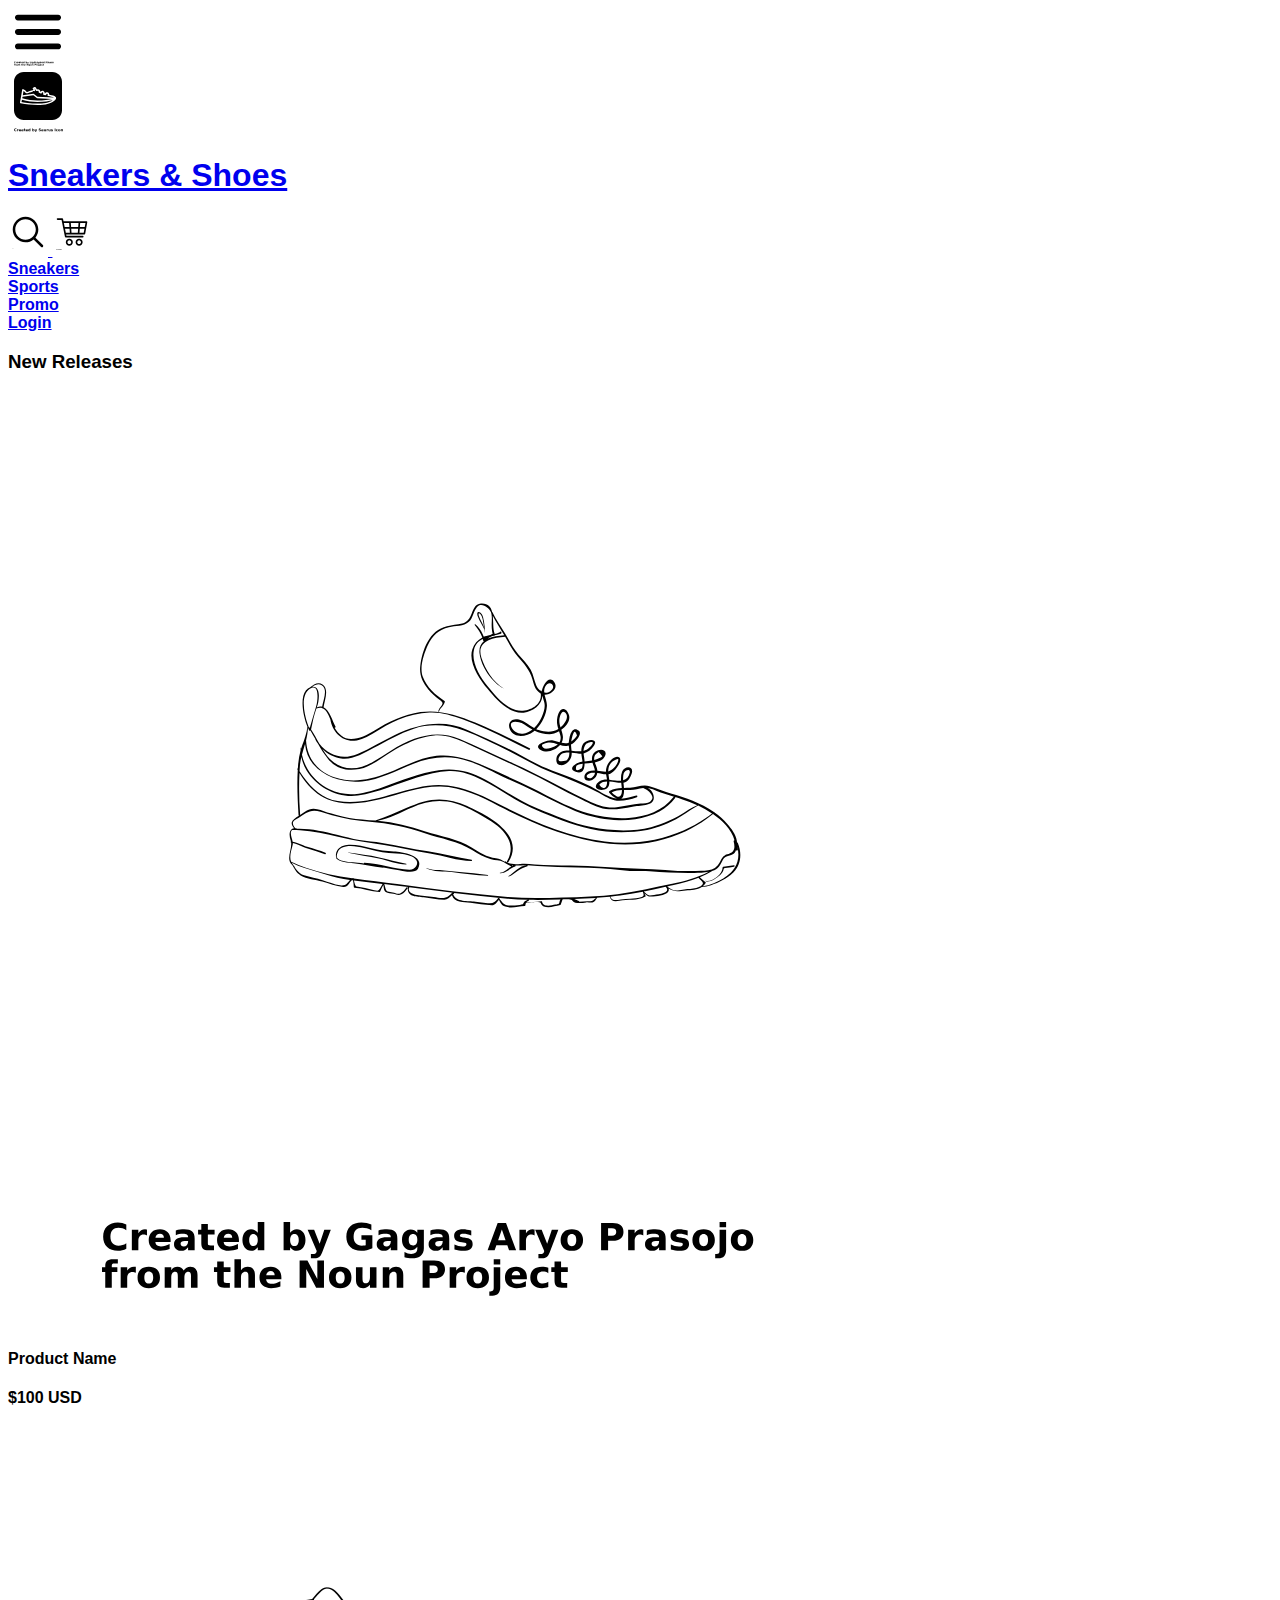
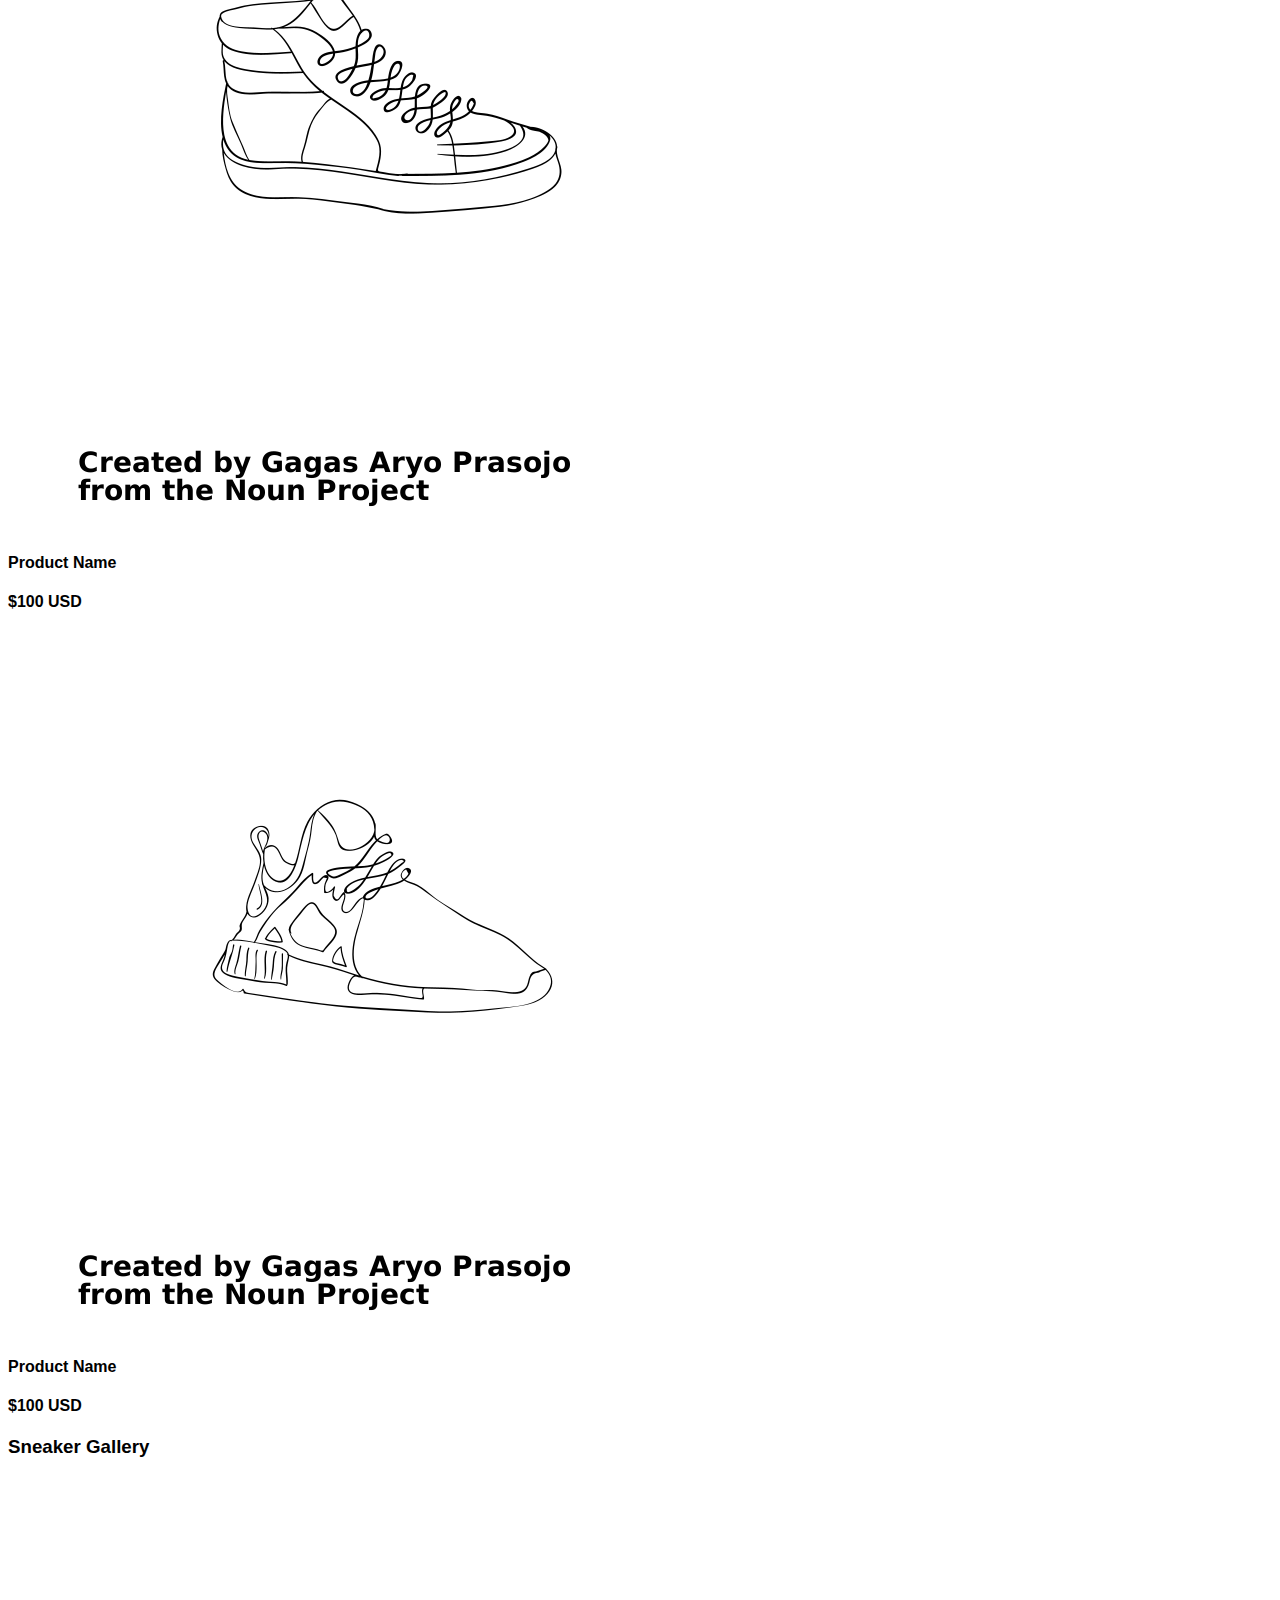
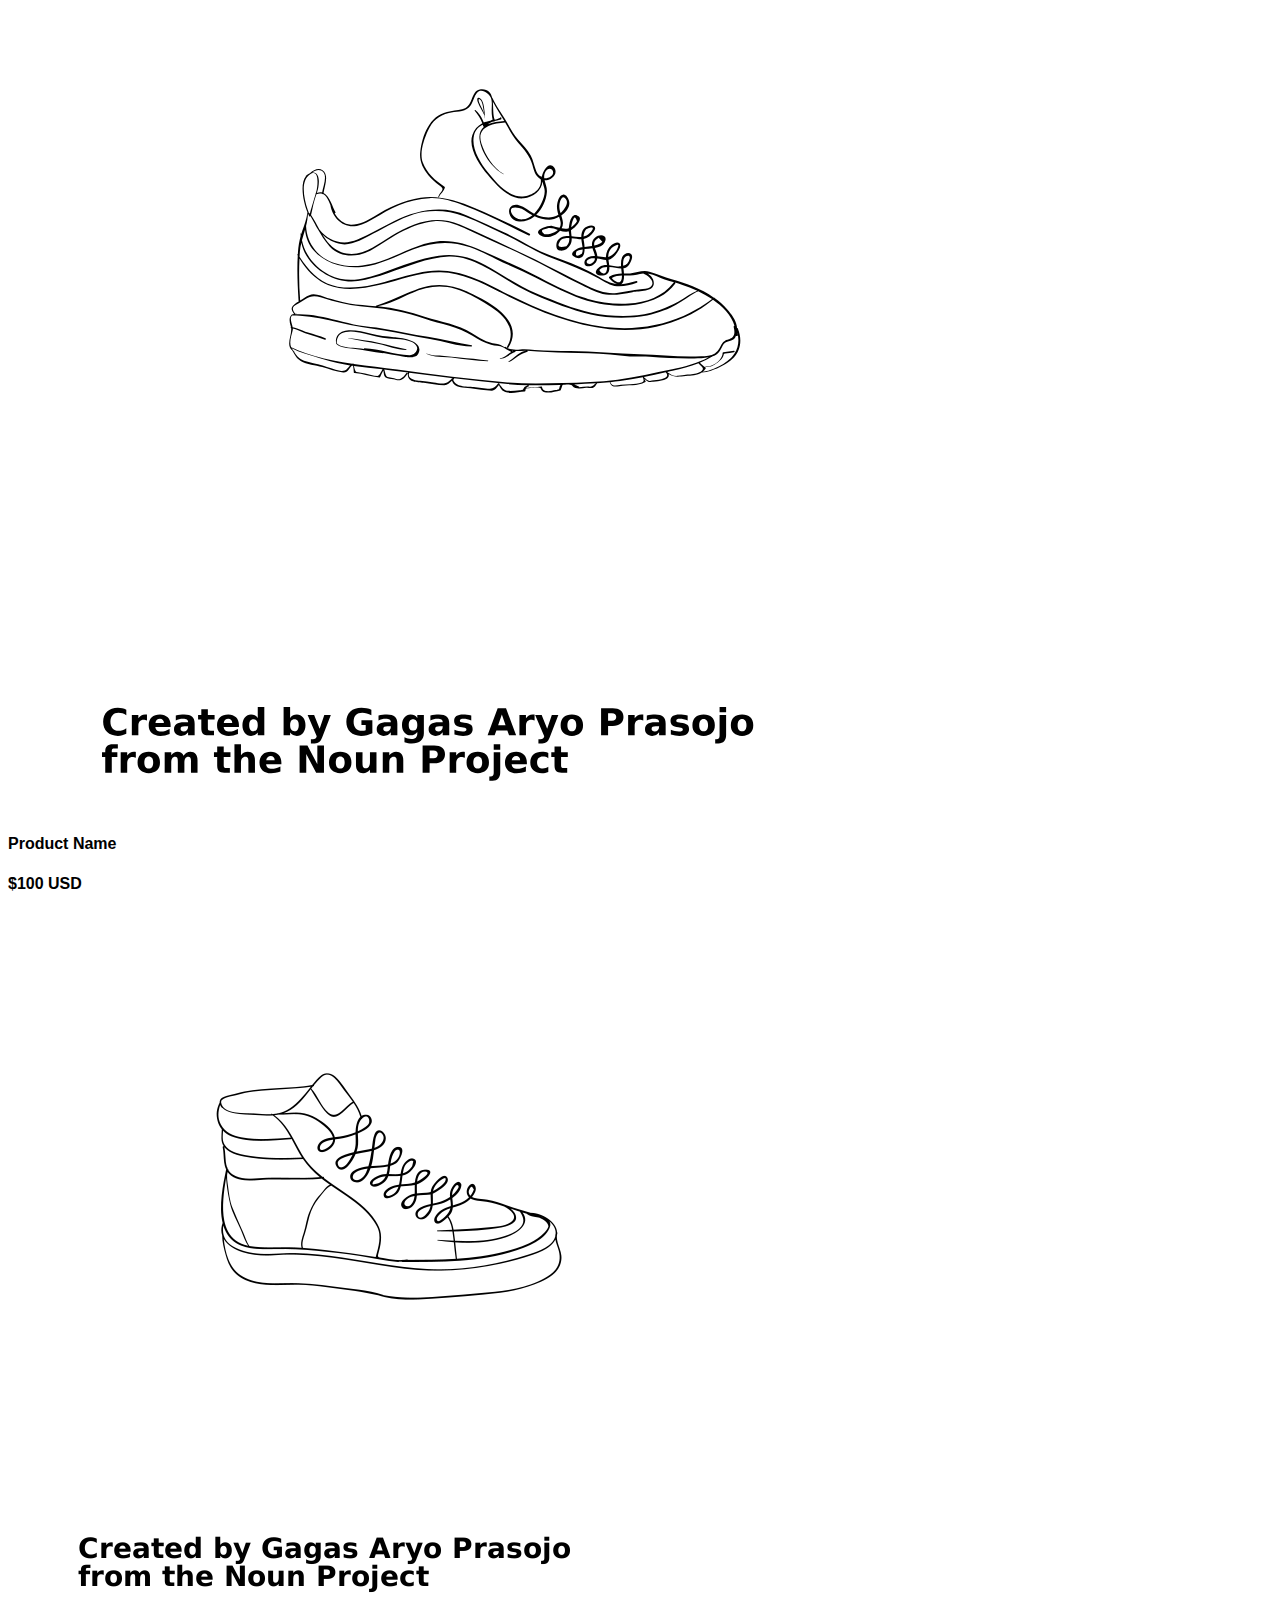
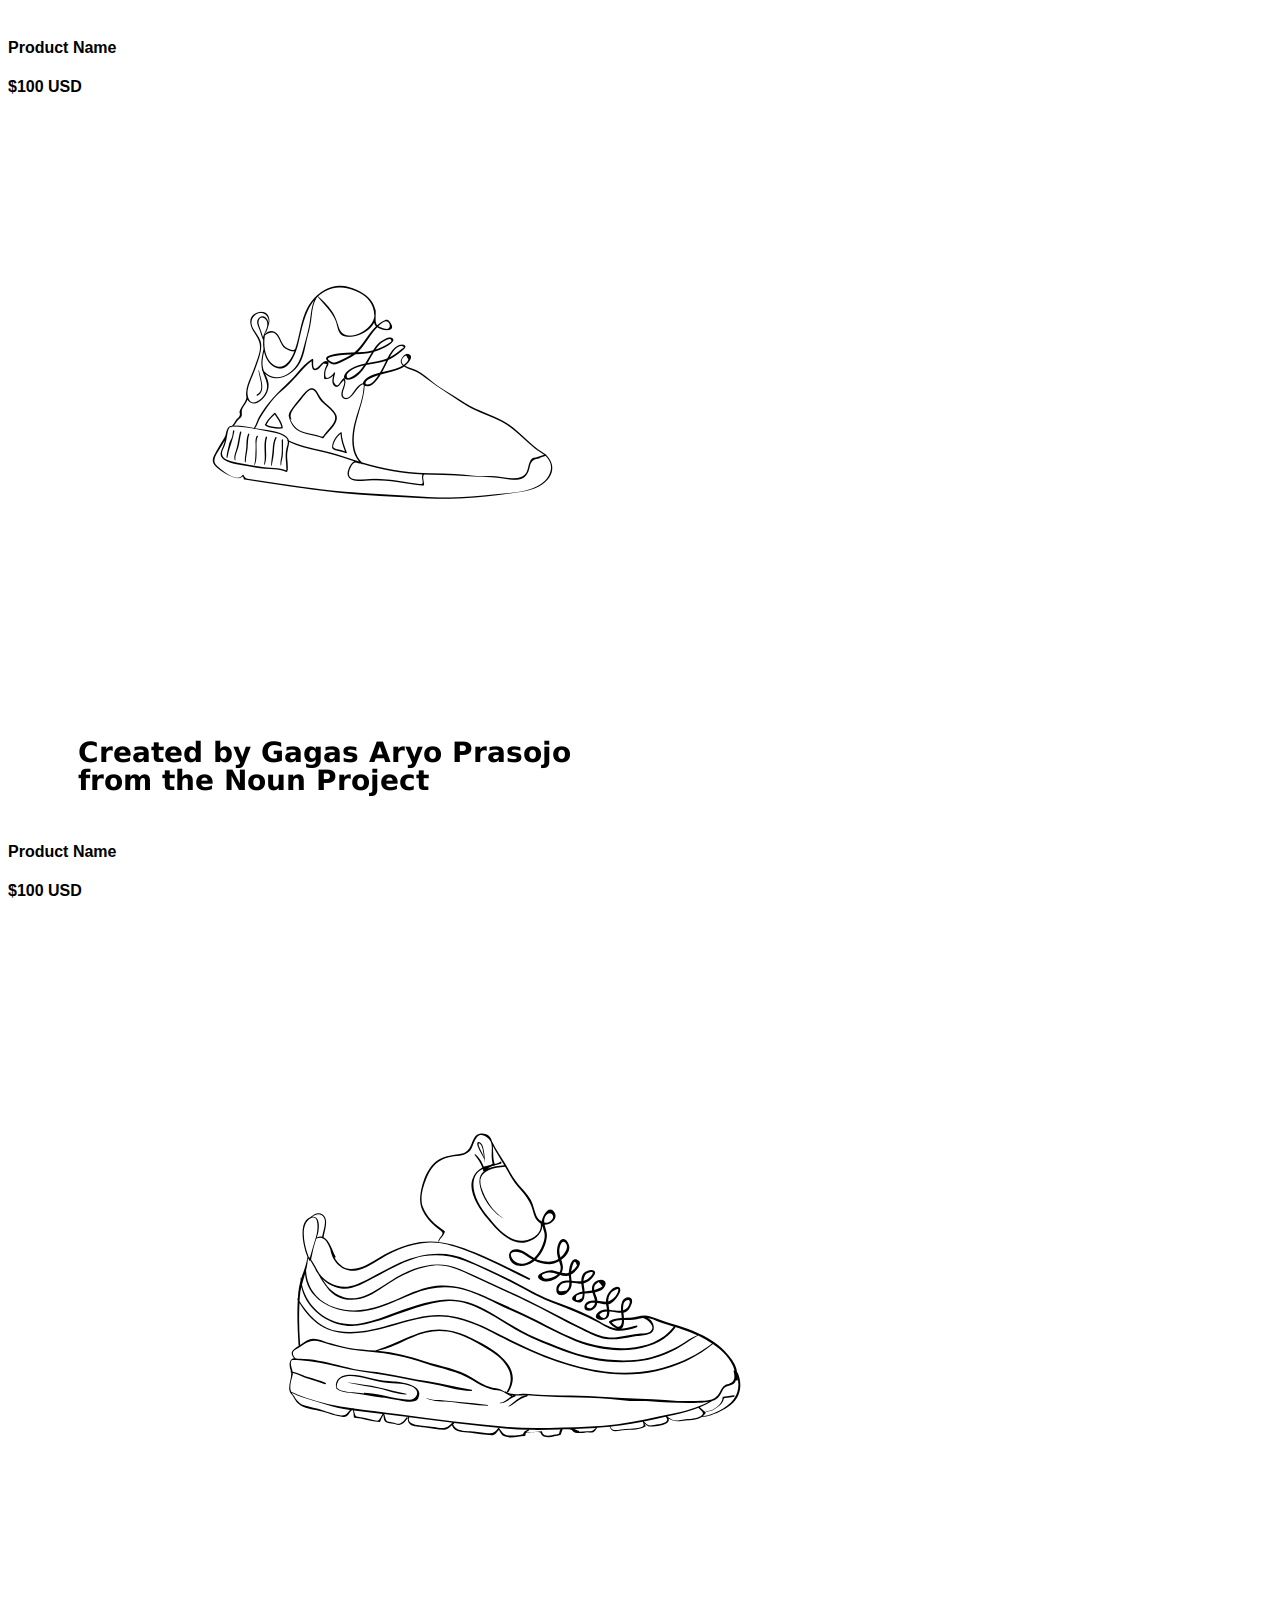
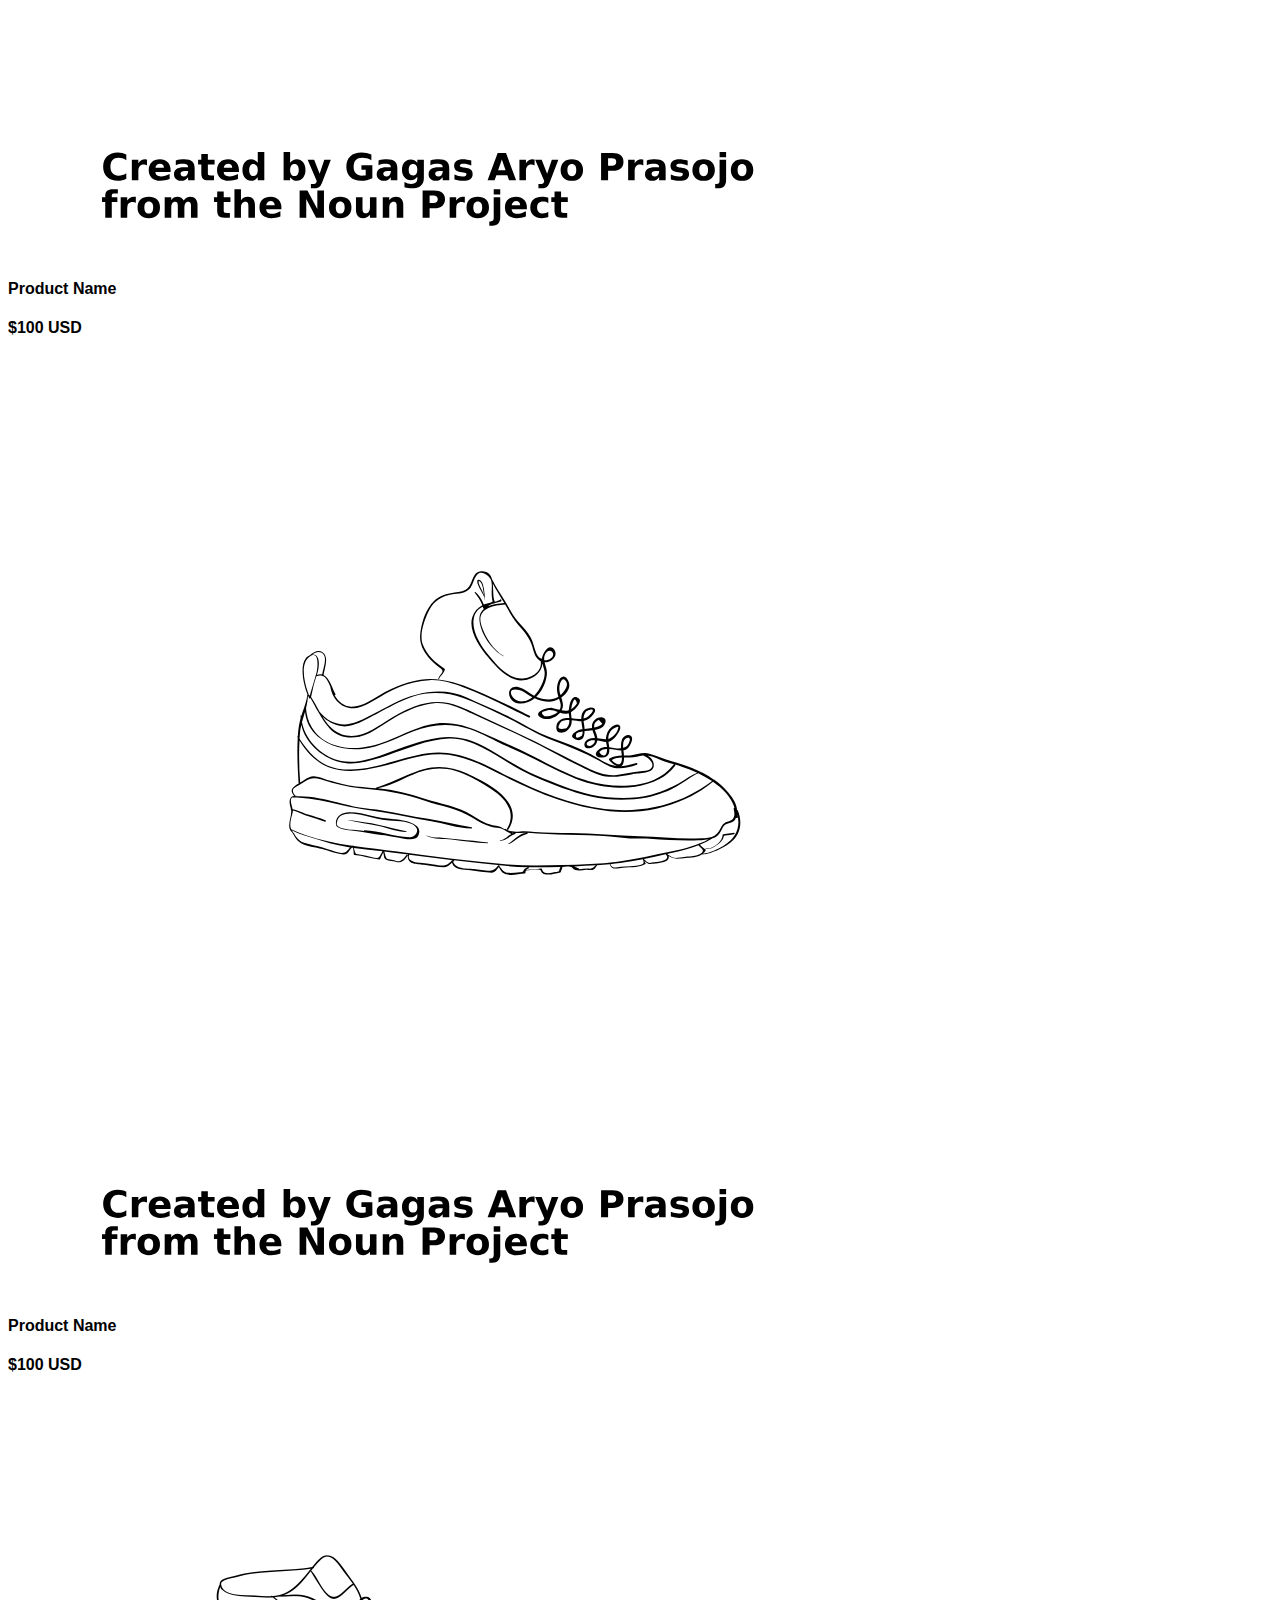
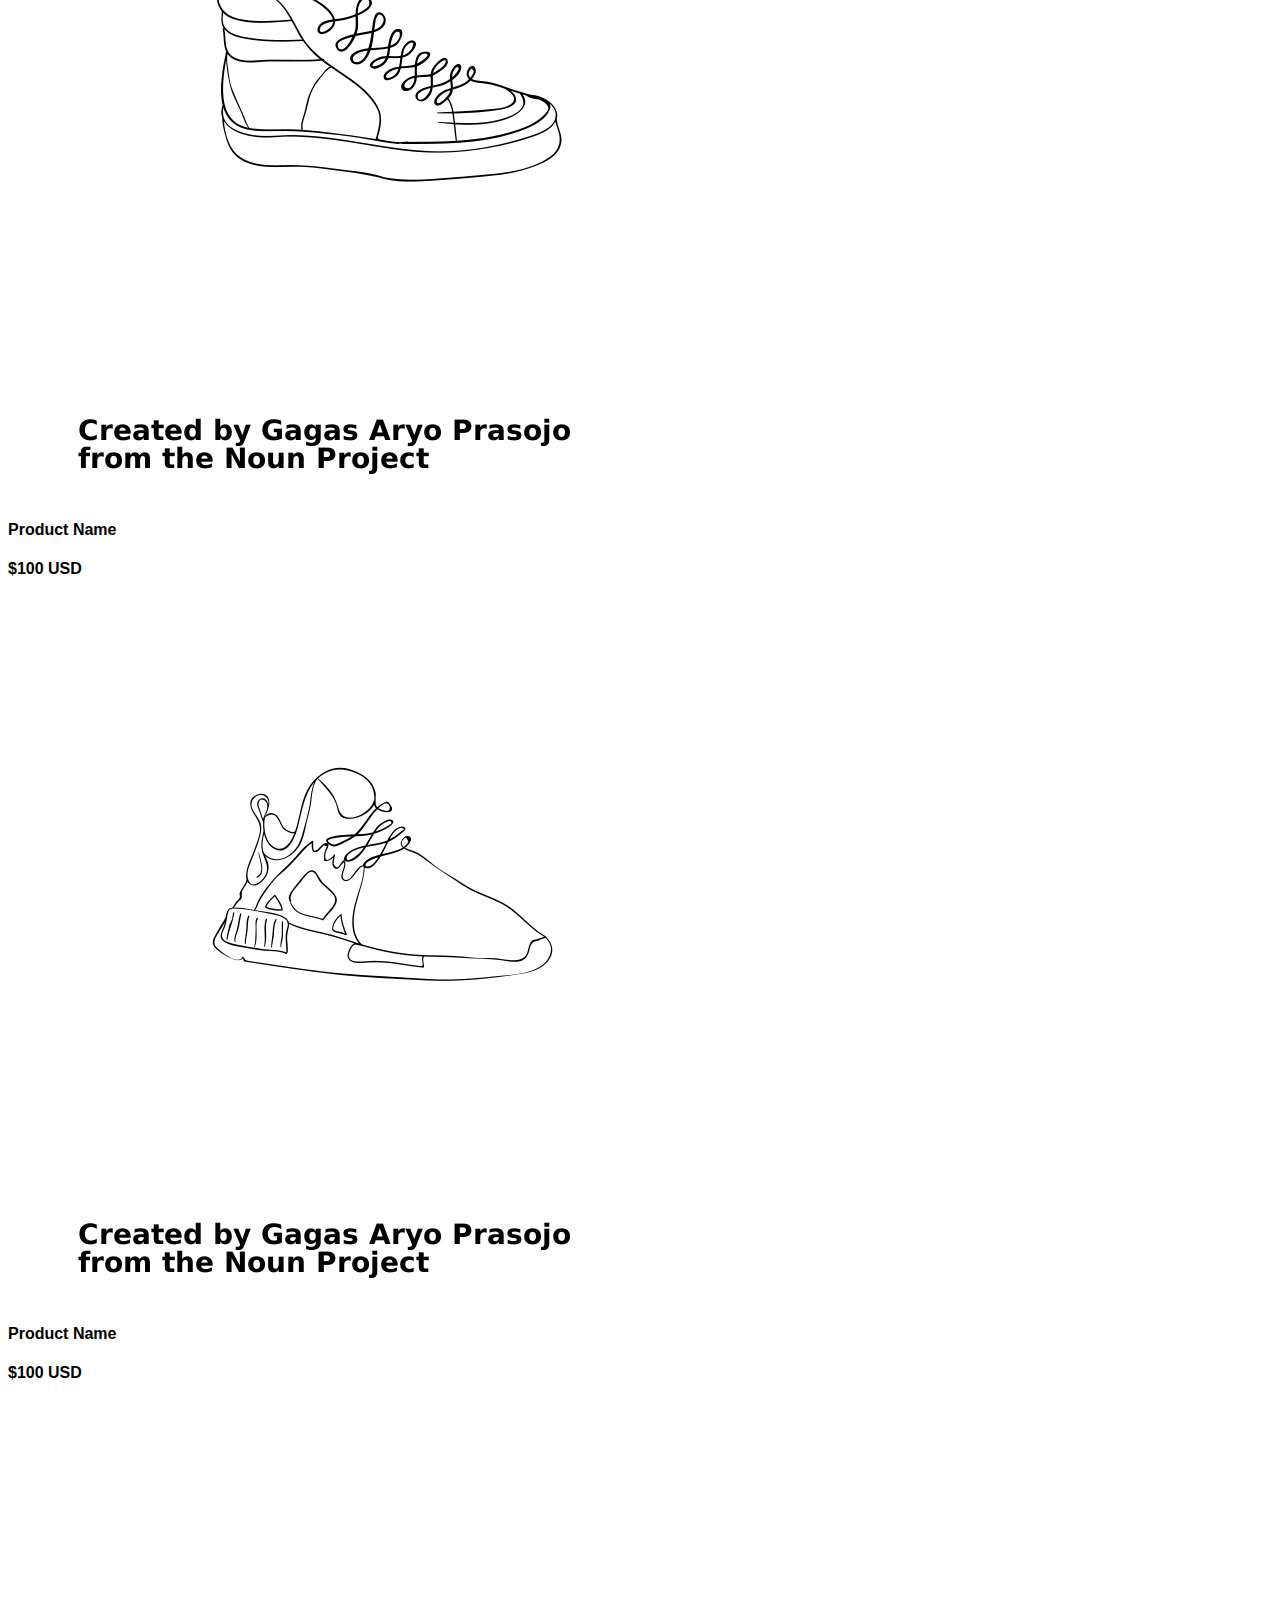
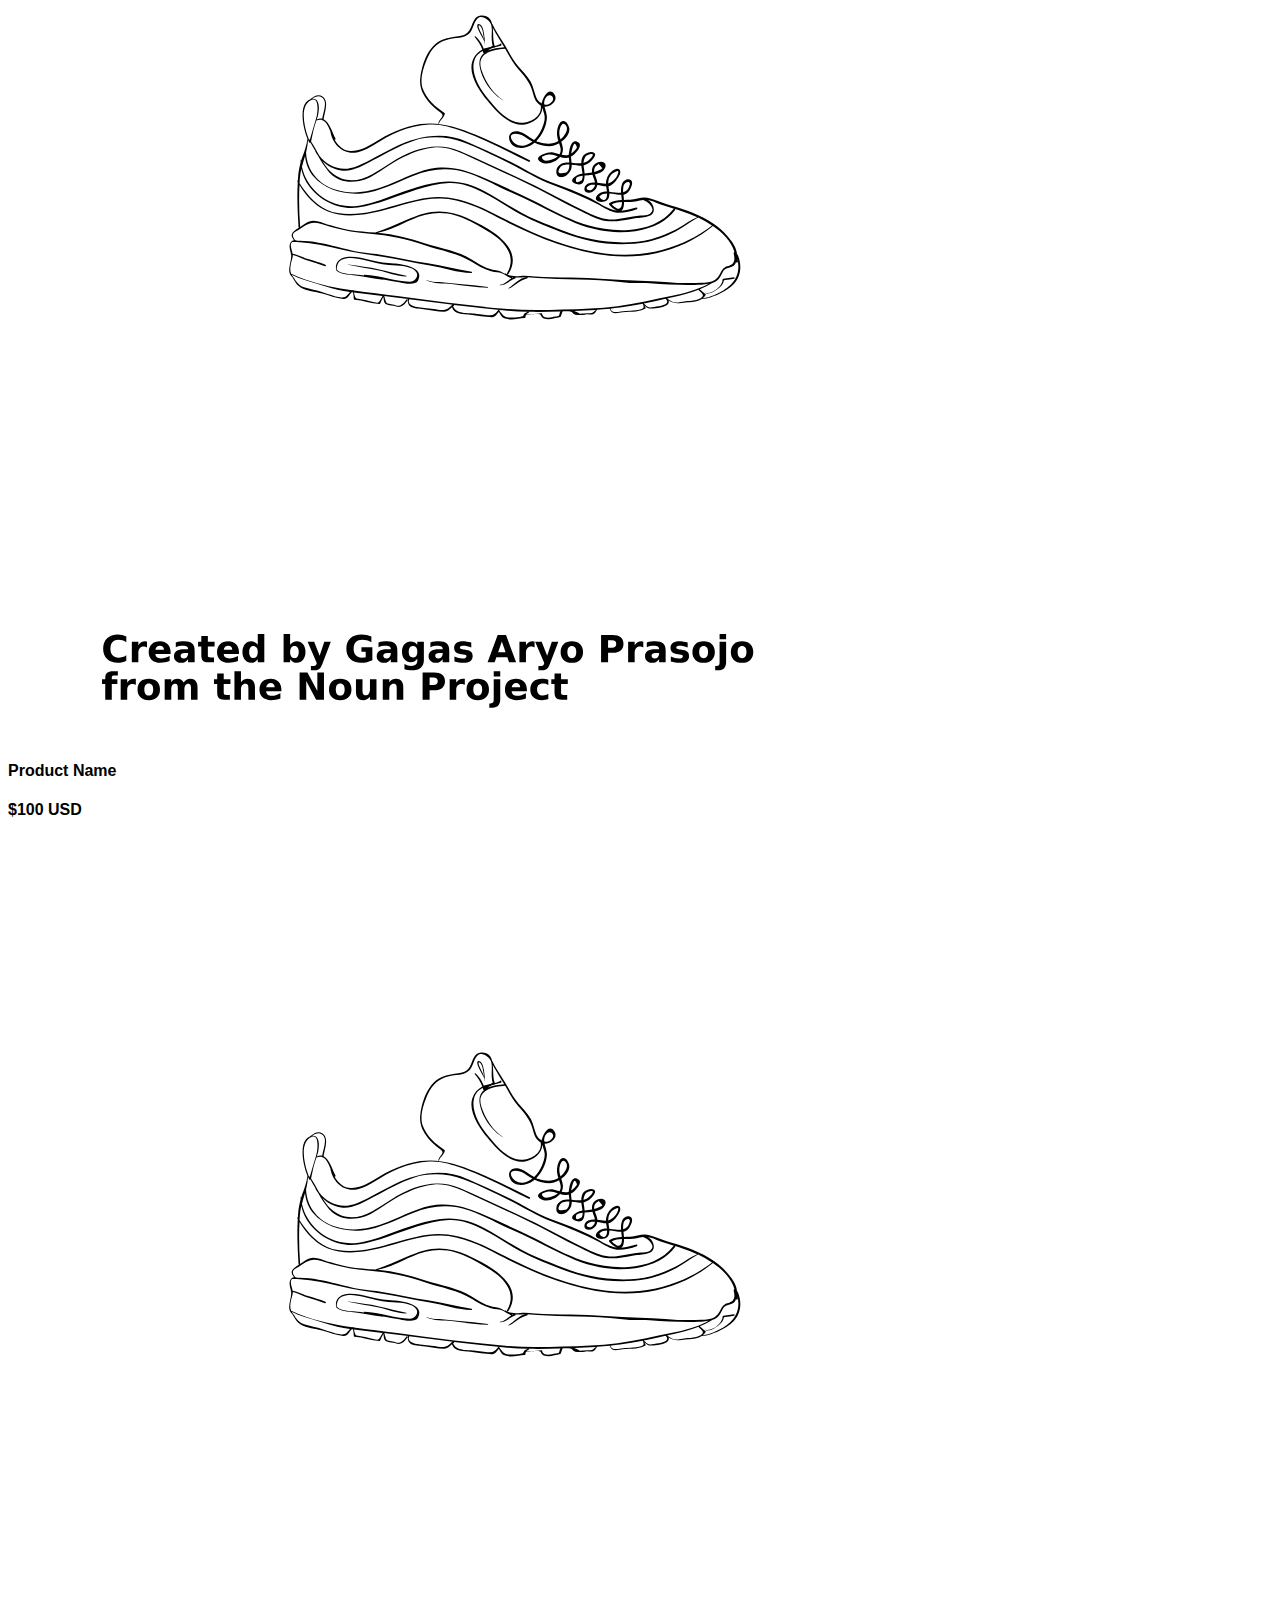
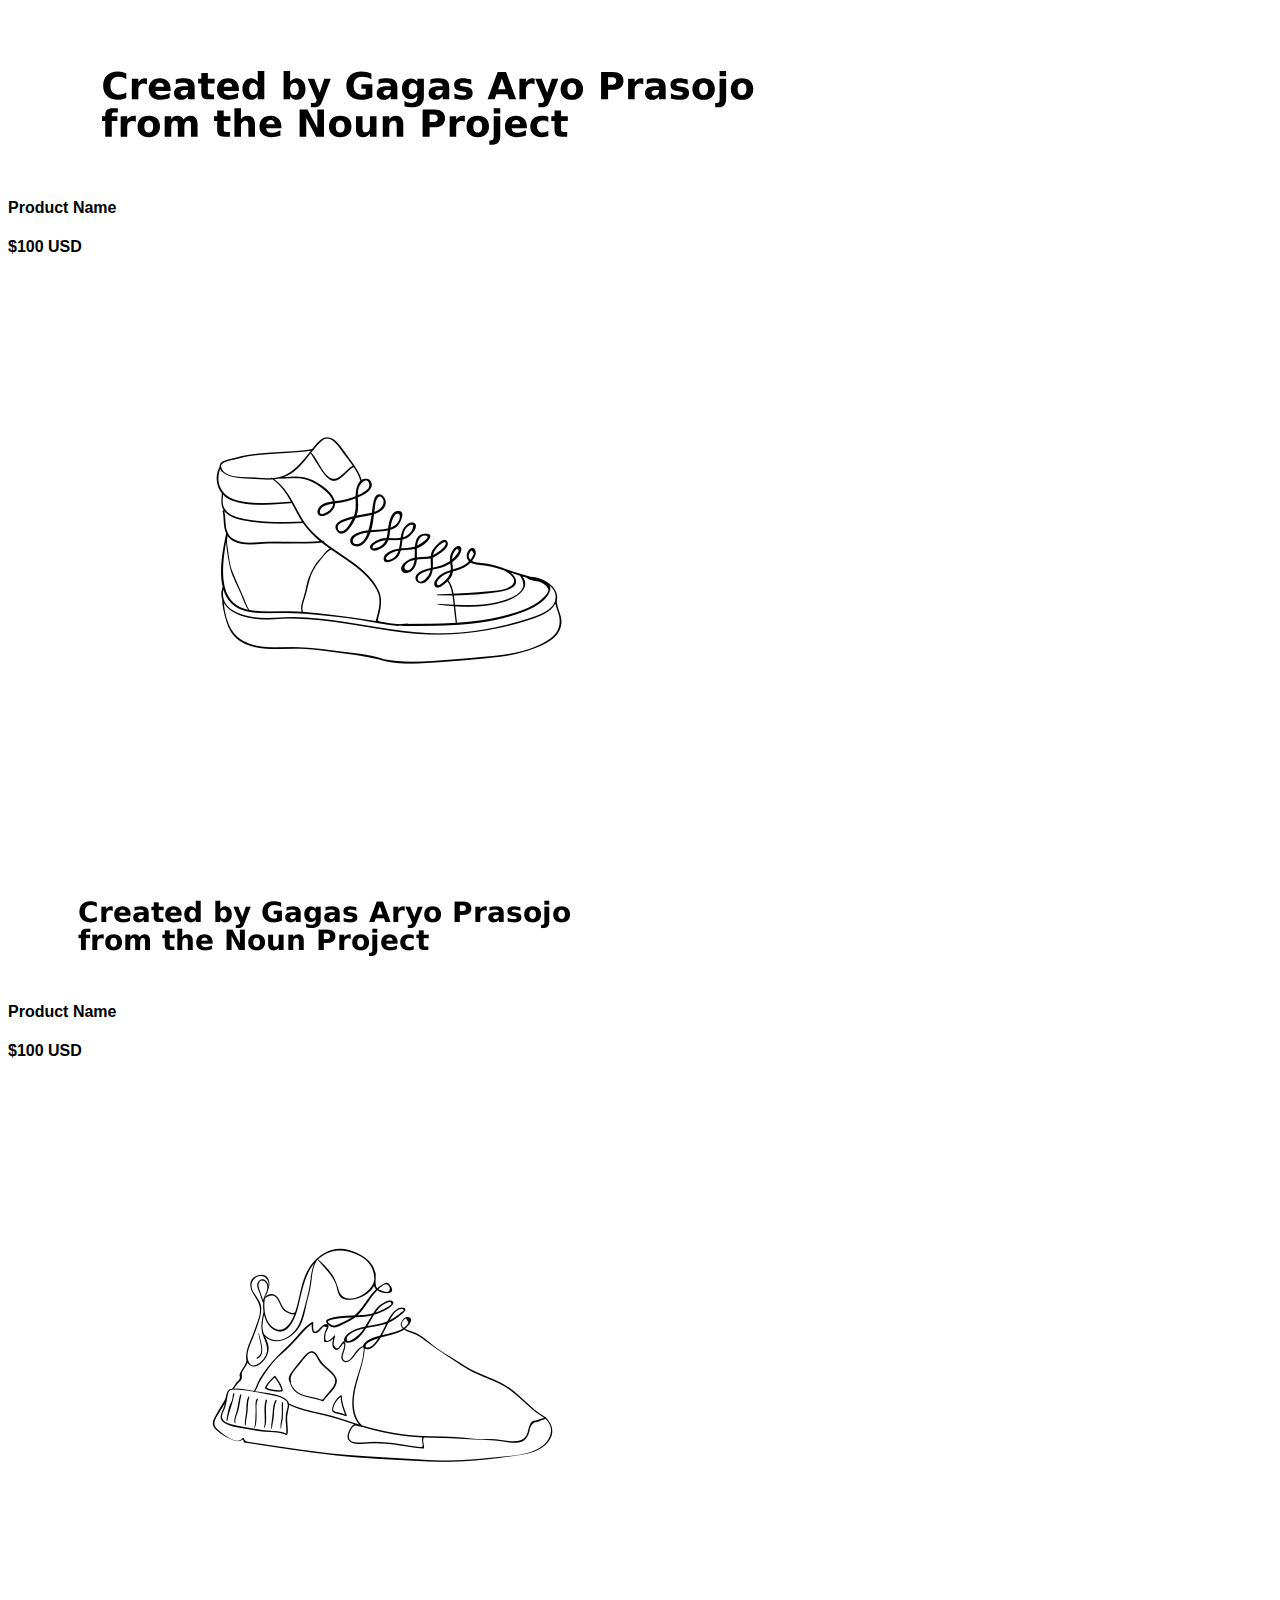
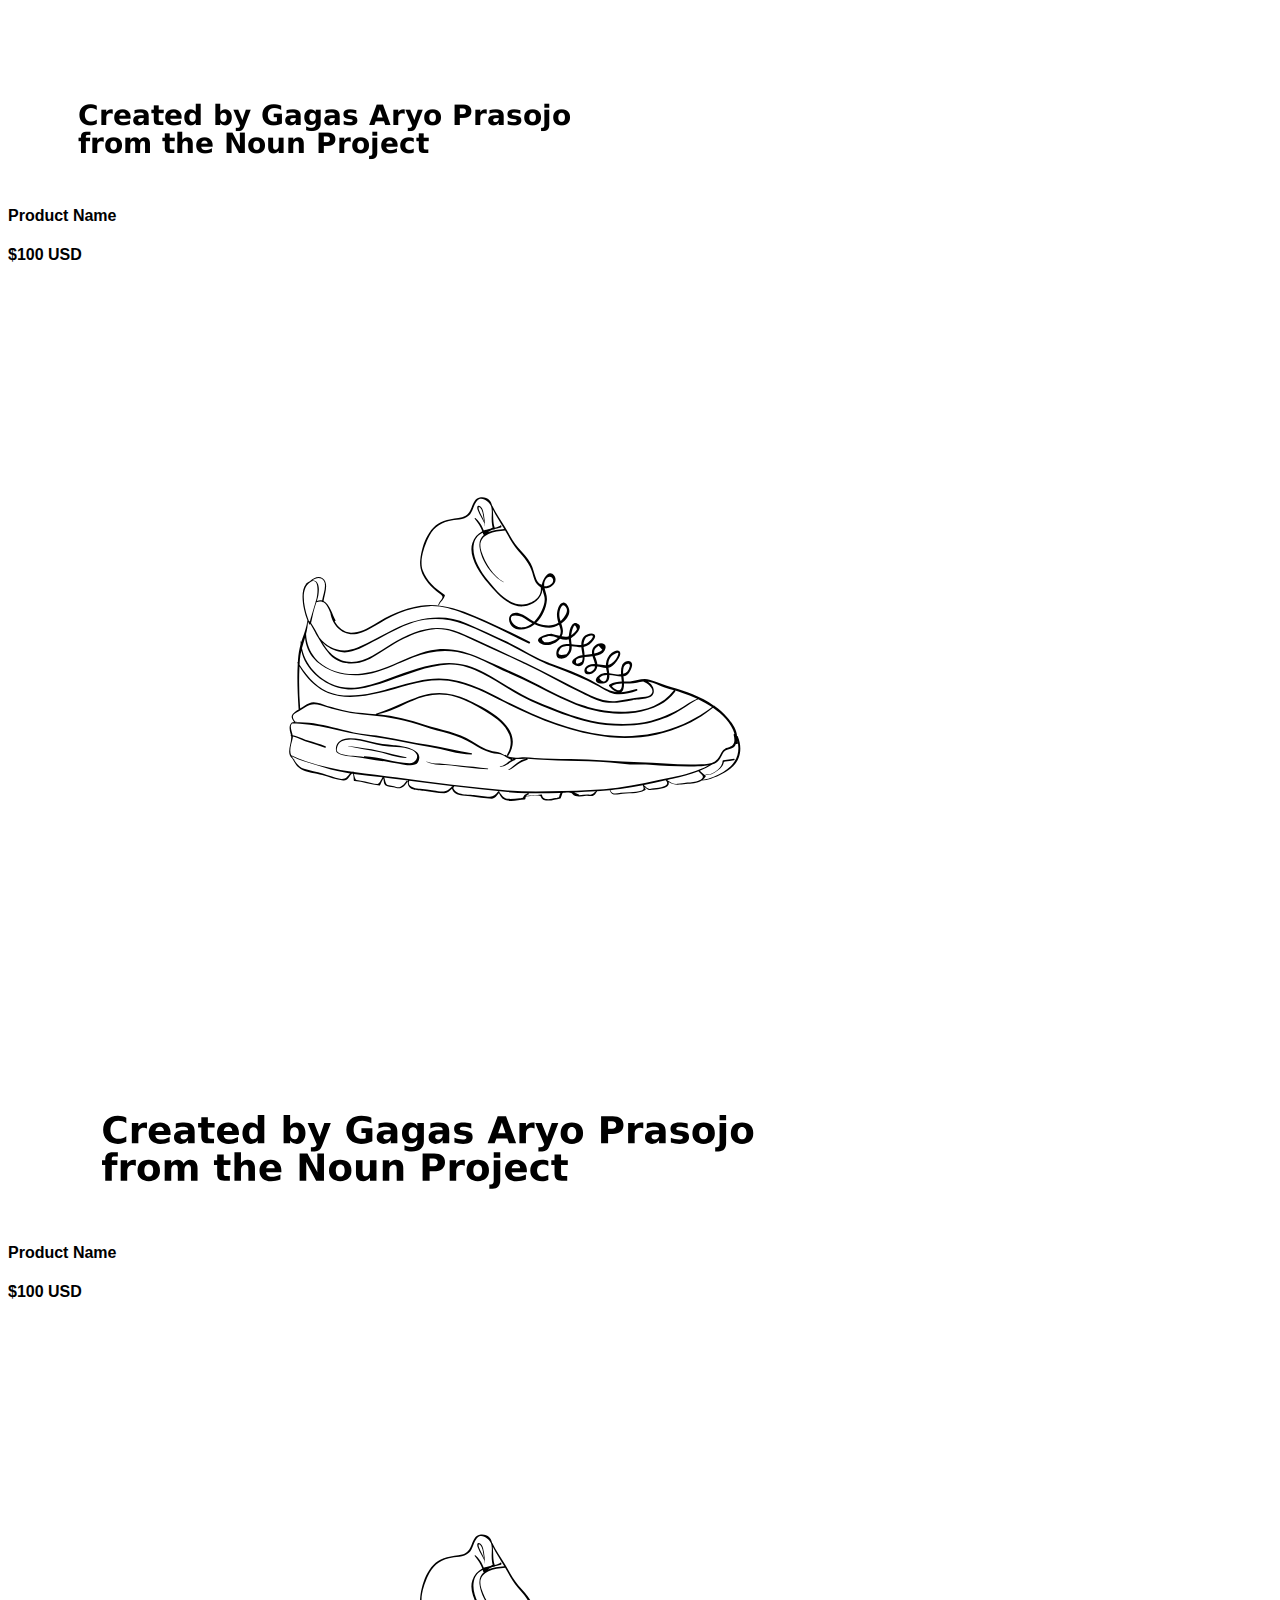
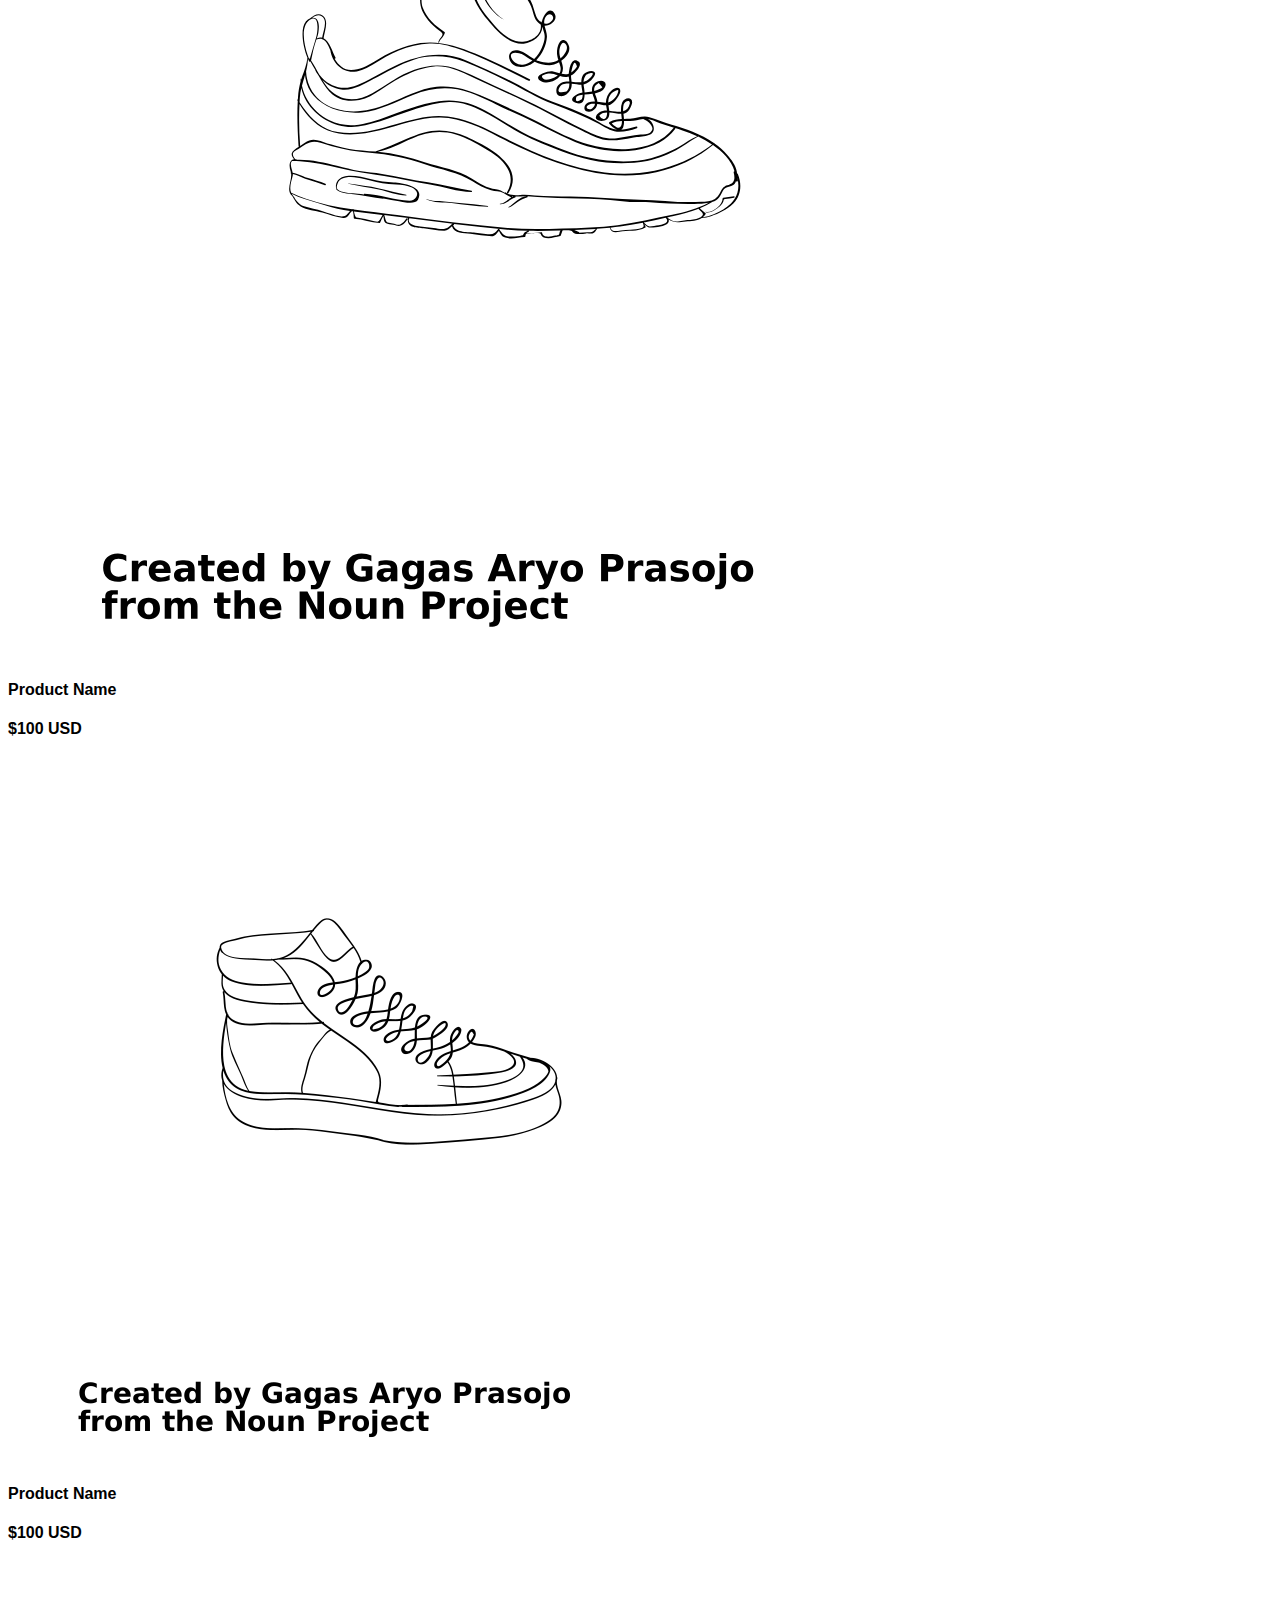
==== html/gallery.html @ 33e8f2d7 "implemented gallery page" ====
<!DOCTYPE html>
<html lang="en">
<head>
    <meta charset="UTF-8">
    <meta http-equiv="X-UA-Compatible" content="IE=edge">
    <meta name="viewport" content="width=device-width, initial-scale=1.0">
    <!-- bootstrap -->
    <link href="https://cdn.jsdelivr.net/npm/bootstrap@5.2.0-beta1/dist/css/bootstrap.min.css" rel="stylesheet" integrity="sha384-0evHe/X+R7YkIZDRvuzKMRqM+OrBnVFBL6DOitfPri4tjfHxaWutUpFmBp4vmVor" crossorigin="anonymous">
    <!-- font -->
    <link rel="preconnect" href="https://fonts.googleapis.com">
    <link rel="preconnect" href="https://fonts.gstatic.com" crossorigin>
    <link href="https://fonts.googleapis.com/css2?family=Koulen&display=swap" rel="stylesheet">
    <!-- external css -->
    <link rel="stylesheet" href="/css/index.css">
    <title>Document</title>
</head>
<body>
     <!-- header -->
     <div class="container">
        <nav class="navbar navbar-expand-lg navbar-black d-flex">
            <div class="d-md-none">
                <a href="/html/index.html" class="thumbnail navbar-brand logo ">
                    <img
                    src=
                    "/img/svg/hamburger.svg"
                    style="height: 60px; width: 60px"
                    />
                </a>
            </div>
            
            <div class="d-sm-none  d-md-block d-none d-md-block">
                <a href="#" class="thumbnail navbar-brand logo">
                    <img
                    src=
                    "/img/svg/noun-sneaker-2278555.svg"
                    style="height: 60px; width: 60px"
                    />
                </a>
            </div>
            
            <div class="container justify-content-center position-absolute">
                
                
              
                <a href="/html/index.html" class="link-dark text-decoration-none"><h1 class="mt">Sneakers & Shoes</h1></a>

            </div>
            
            <div class = "d-sm-none  d-md-block d-none d-md-block">
                <a href="#" class="thumbnail navbar-brand logo">
                    <img
                    src=
                    "/img/svg/search.svg"
                    style="height: 40px; width: 40px"
                    />
                </a>
                <a href="#" class="thumbnail navbar-brand logo">
                    <img
                    src=
                    "/img/svg/cart.svg"
                    style="height: 40px; width: 40px"
                    />
                </a>
            </div>
        </nav>
    </div>
    <!-- navbar -->
    <div class="container">
        <nav class="navbar navbar-expand-lg bg-black d-flex d-sm-none  d-md-block d-none d-md-block py-0">
            
            
            
            <div class="container d-block ">
                <div class="row">
                    <div class="col-md-3 text-center text-white pb-2 ">
                        <a href="/html/gallery.html" class="link-light">  <span class="mt-n3">Sneakers</span></a>
                    </div>
                    <div class="col-md-3 text-center text-white"> 
                        <a href="#" class="link-light"><span>Sports</span></a>
                    </div>
                    <div class="col-md-3 text-center text-white">
                        <a href="/promoPage" class="link-light"><span>Promo</span></a>
                    </div>
                    <div class="col-md-3 text-center text-white">
                        <a href="/html/login.html" class="link-light">  <span>Login</span></a>
                      
                    </div>
                </div>
                
            </div>
            
   
        </nav>
    </div>
    <!-- product -->
    <section class="p-5 text-center">
        <div class="container bg-light">
            <h3 class="my-4 pt-4">New Releases</h3>
            <div class="row">
                <div class="col-md">
                    <a href="/html/product1.html">
                        <div class="card bg-white text-dark">
                            <img class="img-fluid" src="/img/svg/products/sneakerForSale3.svg" alt="Promo of product X">
                        </div>
                    </a>
                    <h4 class="pt-4">Product Name</h4>
                    <h4>$100 USD</h4>
                </div>
                <div class="col-md">
                    <div class="card bg-white text-dark">
                        <img class="img-fluid " src="/img/svg/products/sneakerForSale2.png" alt="Promo of product X">
                    </div>
                    <h4 class="pt-4">Product Name</h4>
                    <h4>$100 USD</h4>
                </div>
                <div class="col-md">
                    <div class="card bg-white text-dark">
                        <img class="img-fluid" src="/img/svg/products/sneakerForSale1.png" alt="Promo of product X">
                    </div>
                    <h4 class="pt-4">Product Name</h4>
                    <h4>$100 USD</h4>
                </div>   
            </div>
        </div>
        
    </section>
    <!-- product gallery -->
    <section class="p-5 text-center">
        <div class="container bg-light">
            <h3 class="my-4 pt-4">Sneaker Gallery</h3>
            <div class="row">
                <div class="col-md">
                    <a href="/html/product1.html">
                        <div class="card bg-white text-dark">
                            <img class="img-fluid" src="/img/svg/products/sneakerForSale3.svg" alt="Promo of product X">
                        </div>
                    </a>
                    <h4 class="pt-4">Product Name</h4>
                    <h4>$100 USD</h4>
                </div>
                <div class="col-md">
                    <div class="card bg-white text-dark">
                        <img class="img-fluid " src="/img/svg/products/sneakerForSale2.png" alt="Promo of product X">
                    </div>
                    <h4 class="pt-4">Product Name</h4>
                    <h4>$100 USD</h4>
                </div>
                <div class="col-md">
                    <div class="card bg-white text-dark">
                        <img class="img-fluid" src="/img/svg/products/sneakerForSale1.png" alt="Promo of product X">
                    </div>
                    <h4 class="pt-4">Product Name</h4>
                    <h4>$100 USD</h4>
                </div> 
                <div class="col-md">
                    <a href="/html/product1.html">
                        <div class="card bg-white text-dark">
                            <img class="img-fluid" src="/img/svg/products/sneakerForSale3.svg" alt="Promo of product X">
                        </div>
                    </a>
                    <h4 class="pt-4">Product Name</h4>
                    <h4>$100 USD</h4>
                </div>  
            </div>
            <div class="row">
                <div class="col-md">
                    <a href="/html/product1.html">
                        <div class="card bg-white text-dark">
                            <img class="img-fluid" src="/img/svg/products/sneakerForSale3.svg" alt="Promo of product X">
                        </div>
                    </a>
                    <h4 class="pt-4">Product Name</h4>
                    <h4>$100 USD</h4>
                </div>
                <div class="col-md">
                    <div class="card bg-white text-dark">
                        <img class="img-fluid " src="/img/svg/products/sneakerForSale2.png" alt="Promo of product X">
                    </div>
                    <h4 class="pt-4">Product Name</h4>
                    <h4>$100 USD</h4>
                </div>
                <div class="col-md">
                    <div class="card bg-white text-dark">
                        <img class="img-fluid" src="/img/svg/products/sneakerForSale1.png" alt="Promo of product X">
                    </div>
                    <h4 class="pt-4">Product Name</h4>
                    <h4>$100 USD</h4>
                </div> 
                <div class="col-md">
                    <a href="/html/product1.html">
                        <div class="card bg-white text-dark">
                            <img class="img-fluid" src="/img/svg/products/sneakerForSale3.svg" alt="Promo of product X">
                        </div>
                    </a>
                    <h4 class="pt-4">Product Name</h4>
                    <h4>$100 USD</h4>
                </div>  
                <div class="row">
                    <div class="col-md">
                        <a href="/html/product1.html">
                            <div class="card bg-white text-dark">
                                <img class="img-fluid" src="/img/svg/products/sneakerForSale3.svg" alt="Promo of product X">
                            </div>
                        </a>
                        <h4 class="pt-4">Product Name</h4>
                        <h4>$100 USD</h4>
                    </div>
                    <div class="col-md">
                        <div class="card bg-white text-dark">
                            <img class="img-fluid " src="/img/svg/products/sneakerForSale2.png" alt="Promo of product X">
                        </div>
                        <h4 class="pt-4">Product Name</h4>
                        <h4>$100 USD</h4>
                    </div>
                    <div class="col-md">
                        <div class="card bg-white text-dark">
                            <img class="img-fluid" src="/img/svg/products/sneakerForSale1.png" alt="Promo of product X">
                        </div>
                        <h4 class="pt-4">Product Name</h4>
                        <h4>$100 USD</h4>
                    </div> 
                    <div class="col-md">
                        <a href="/html/product1.html">
                            <div class="card bg-white text-dark">
                                <img class="img-fluid" src="/img/svg/products/sneakerForSale3.svg" alt="Promo of product X">
                            </div>
                        </a>
                        <h4 class="pt-4">Product Name</h4>
                        <h4>$100 USD</h4>
                    </div> 
                    <div class="row">
                        <div class="col-md">
                            <a href="/html/product1.html">
                                <div class="card bg-white text-dark">
                                    <img class="img-fluid" src="/img/svg/products/sneakerForSale3.svg" alt="Promo of product X">
                                </div>
                            </a>
                            <h4 class="pt-4">Product Name</h4>
                            <h4>$100 USD</h4>
                        </div>
                        <div class="col-md">
                            <div class="card bg-white text-dark">
                                <img class="img-fluid " src="/img/svg/products/sneakerForSale2.png" alt="Promo of product X">
                            </div>
                            <h4 class="pt-4">Product Name</h4>
                            <h4>$100 USD</h4>
                        </div>
                        <div class="col-md">
                            <div class="card bg-white text-dark">
                                <img class="img-fluid" src="/img/svg/products/sneakerForSale1.png" alt="Promo of product X">
                            </div>
                            <h4 class="pt-4">Product Name</h4>
                            <h4>$100 USD</h4>
                        </div> 
                        <div class="col-md">
                            <a href="/html/product1.html">
                                <div class="card bg-white text-dark">
                                    <img class="img-fluid" src="/img/svg/products/sneakerForSale3.svg" alt="Promo of product X">
                                </div>
                            </a>
                            <h4 class="pt-4">Product Name</h4>
                            <h4>$100 USD</h4>
                        </div>  
                    </div> 
                </div>
            </div>
        </div>
        
    </section>
    <!-- footer -->
    <footer class="p-5 bg-dark text-white 
    text-center">
        <div class="container">
            <p>©2022 Sneakers & Shoes inc. All Rights Reserved</p>
        </div>
    </footer>
</body>
</html>
---- css/index.css ----
body {
    font-family: 'Montserrat', sans-serif;
    font-weight: 700;
}

/* colorpallete */
.first-color { 
	background: #f7f7f7; 
}

/* actoin */
.second-color { 
	background: #3b0944; 
}

.third-color { 
	background: #5f1854; 
}

//accent
.fourth-color { 
	background: #1abb9c; 
}

header{
    position: absolute;
    width: 1444px;
    height: 150px;
    left: 0px;
    top: -7px;
}
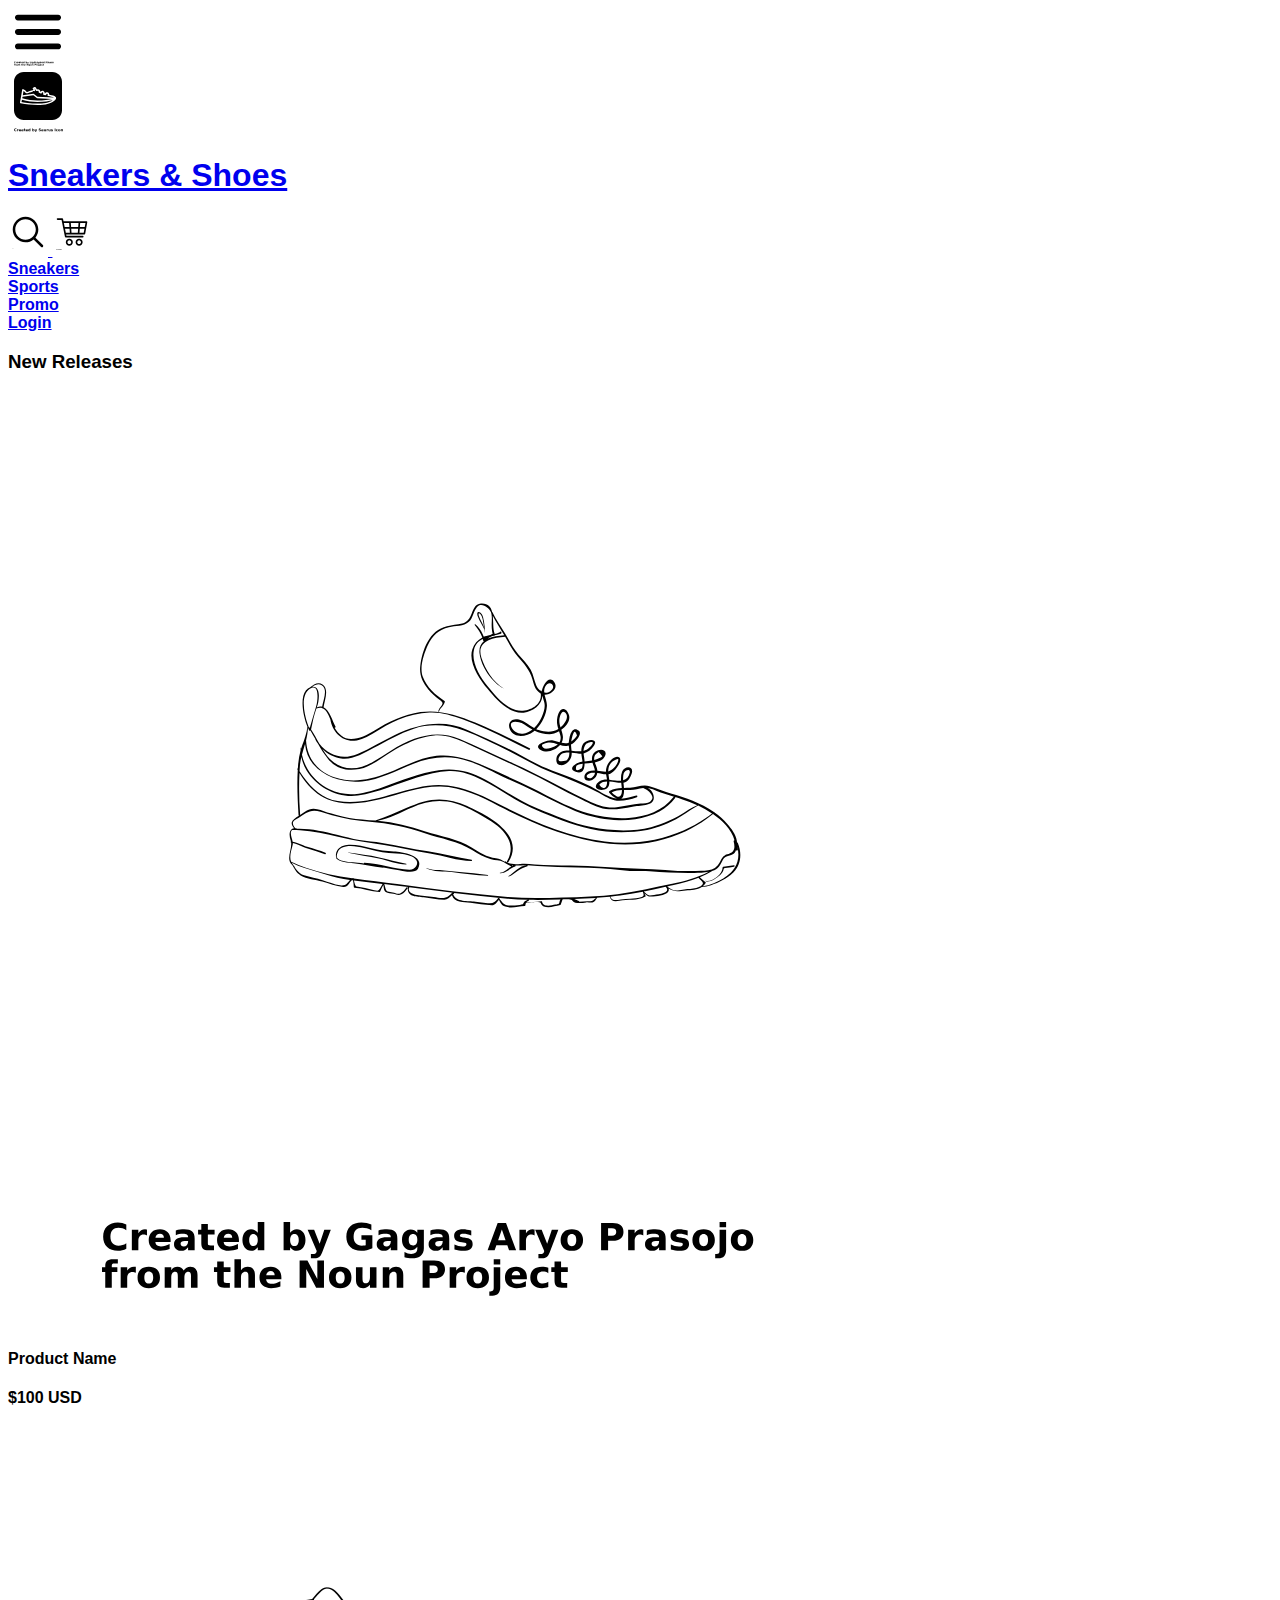
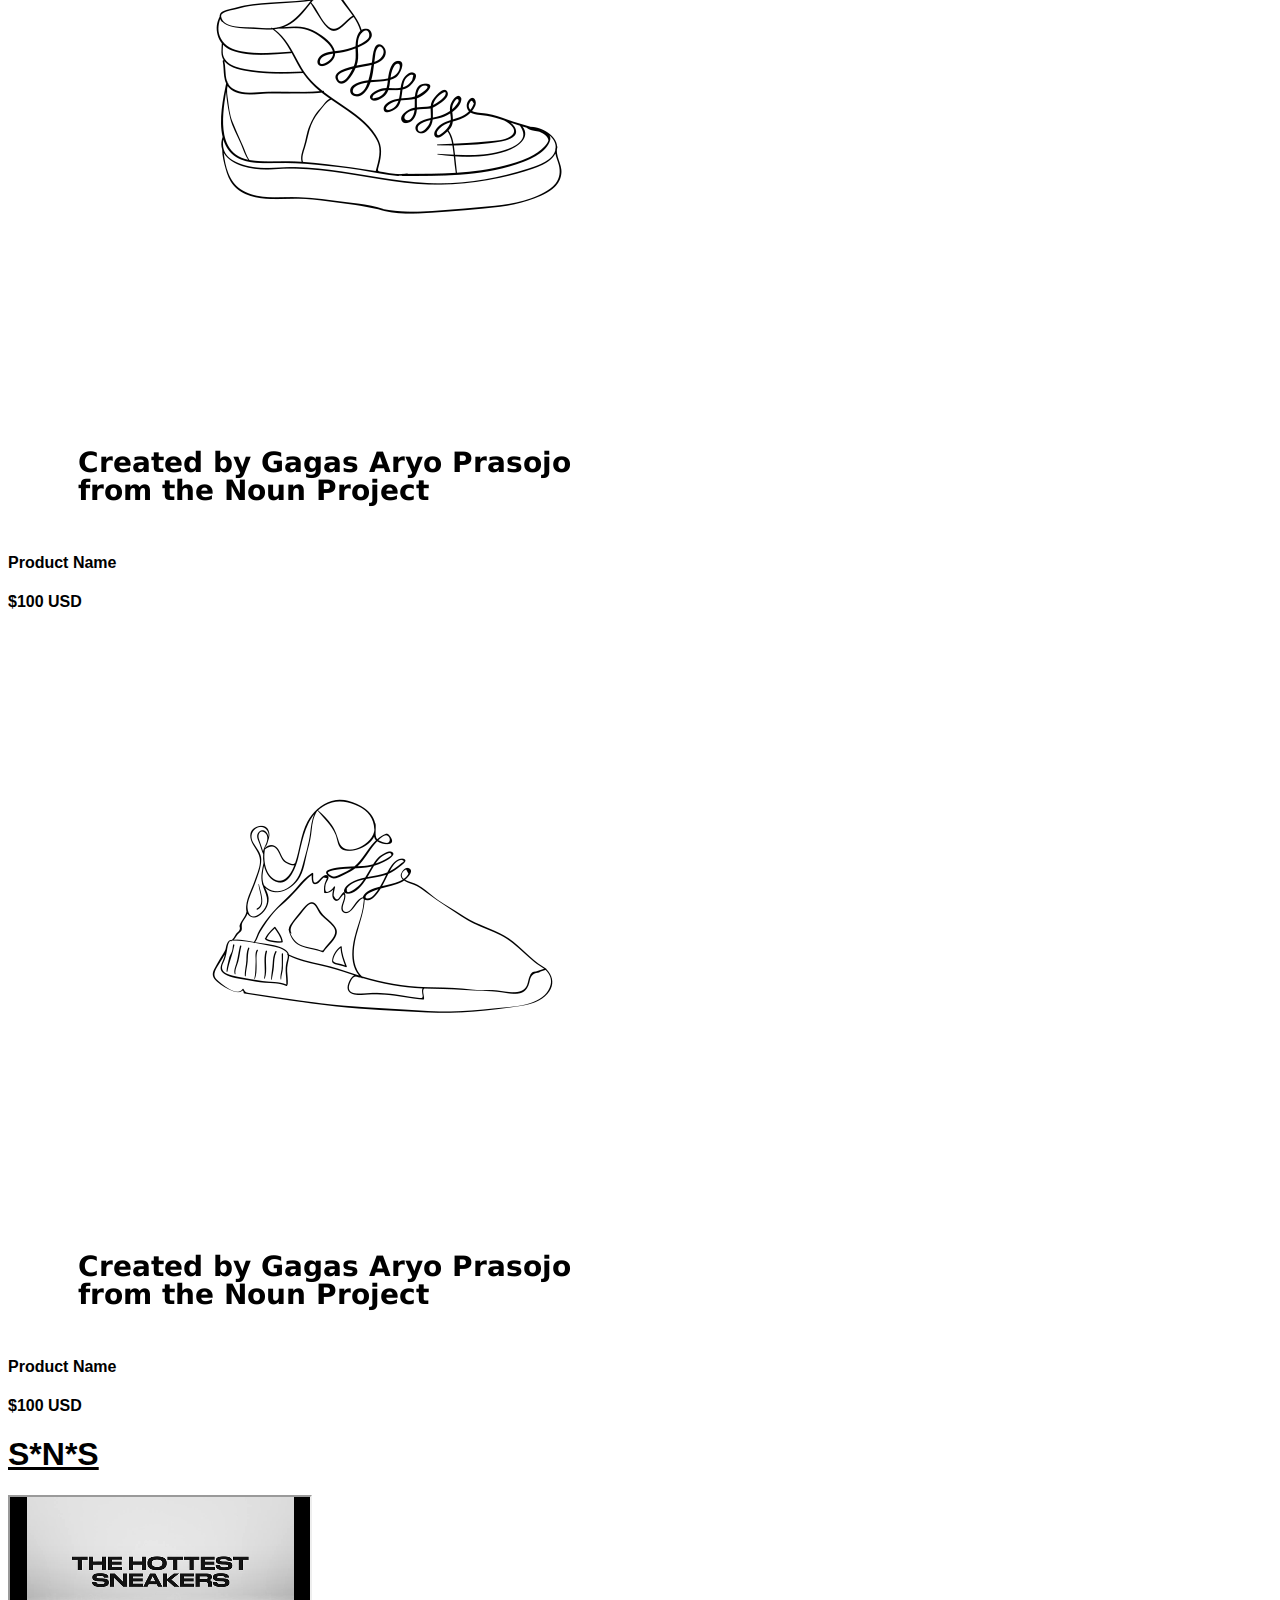
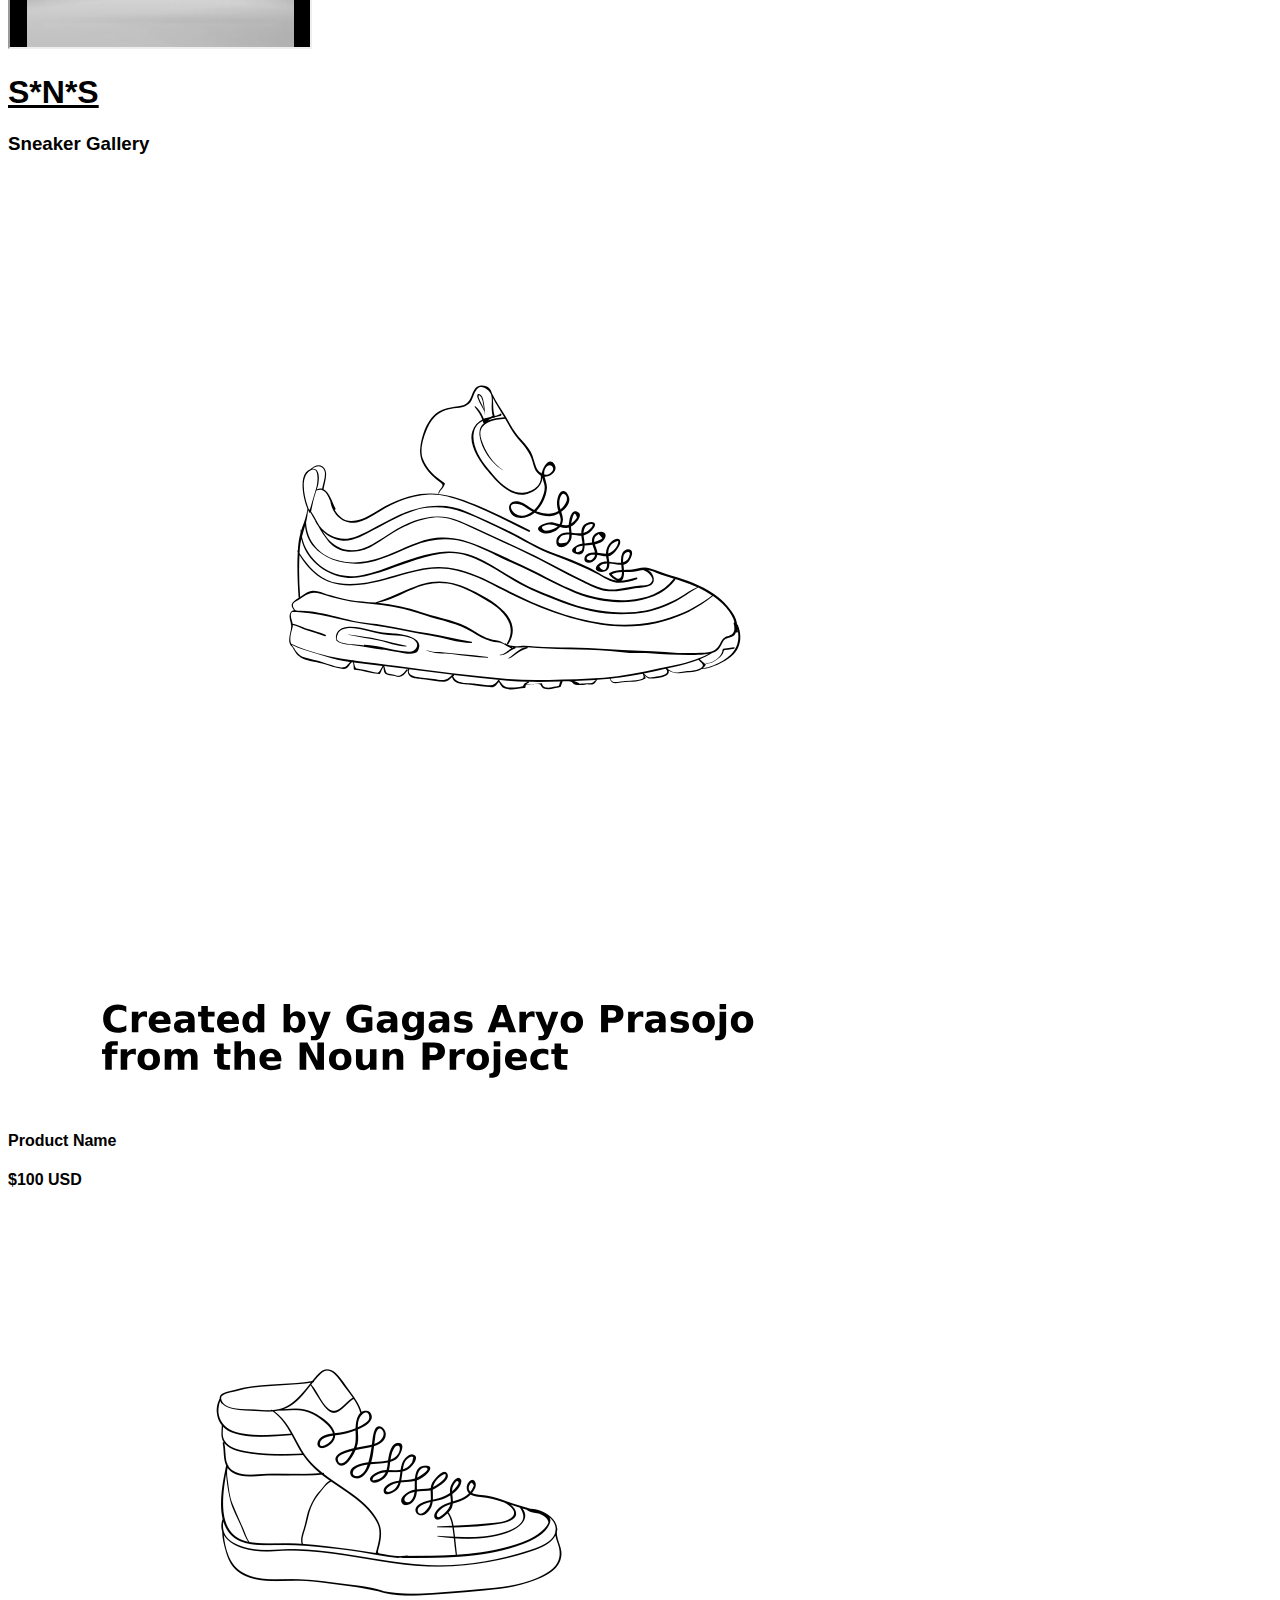
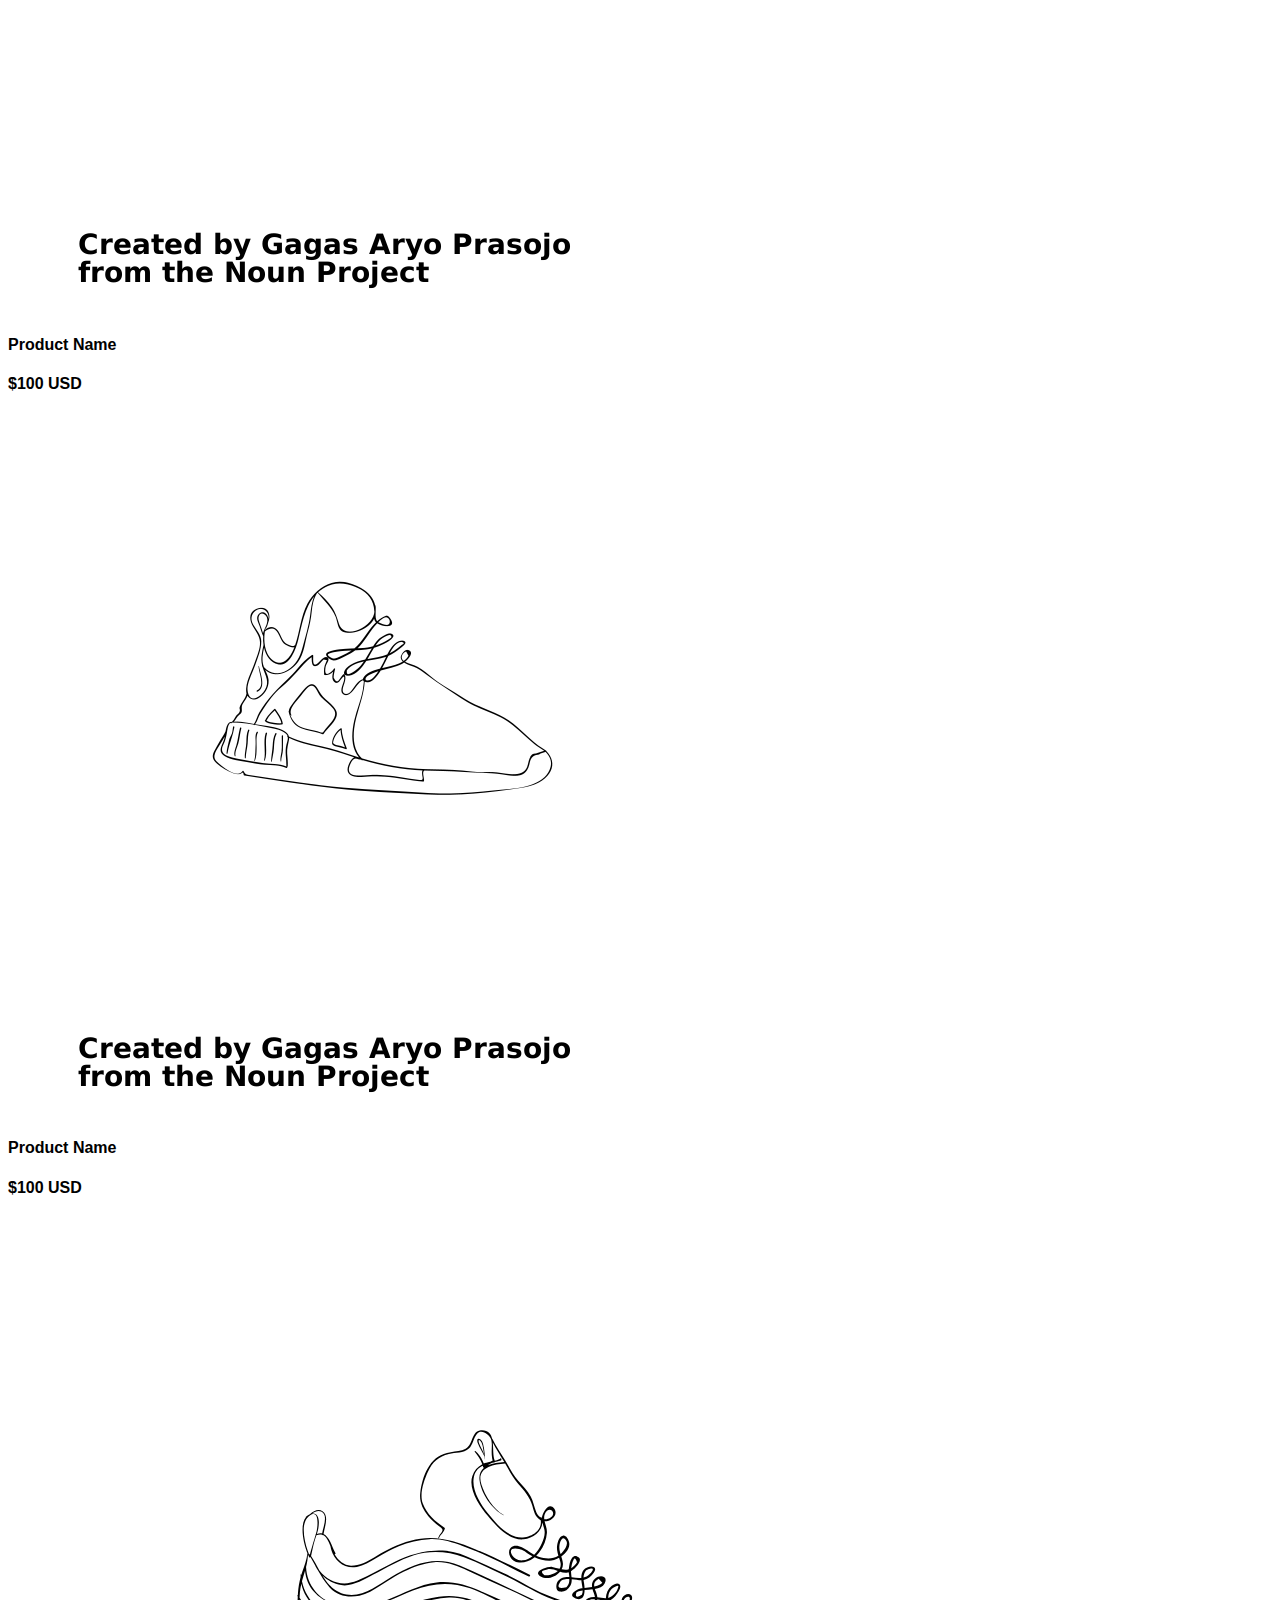
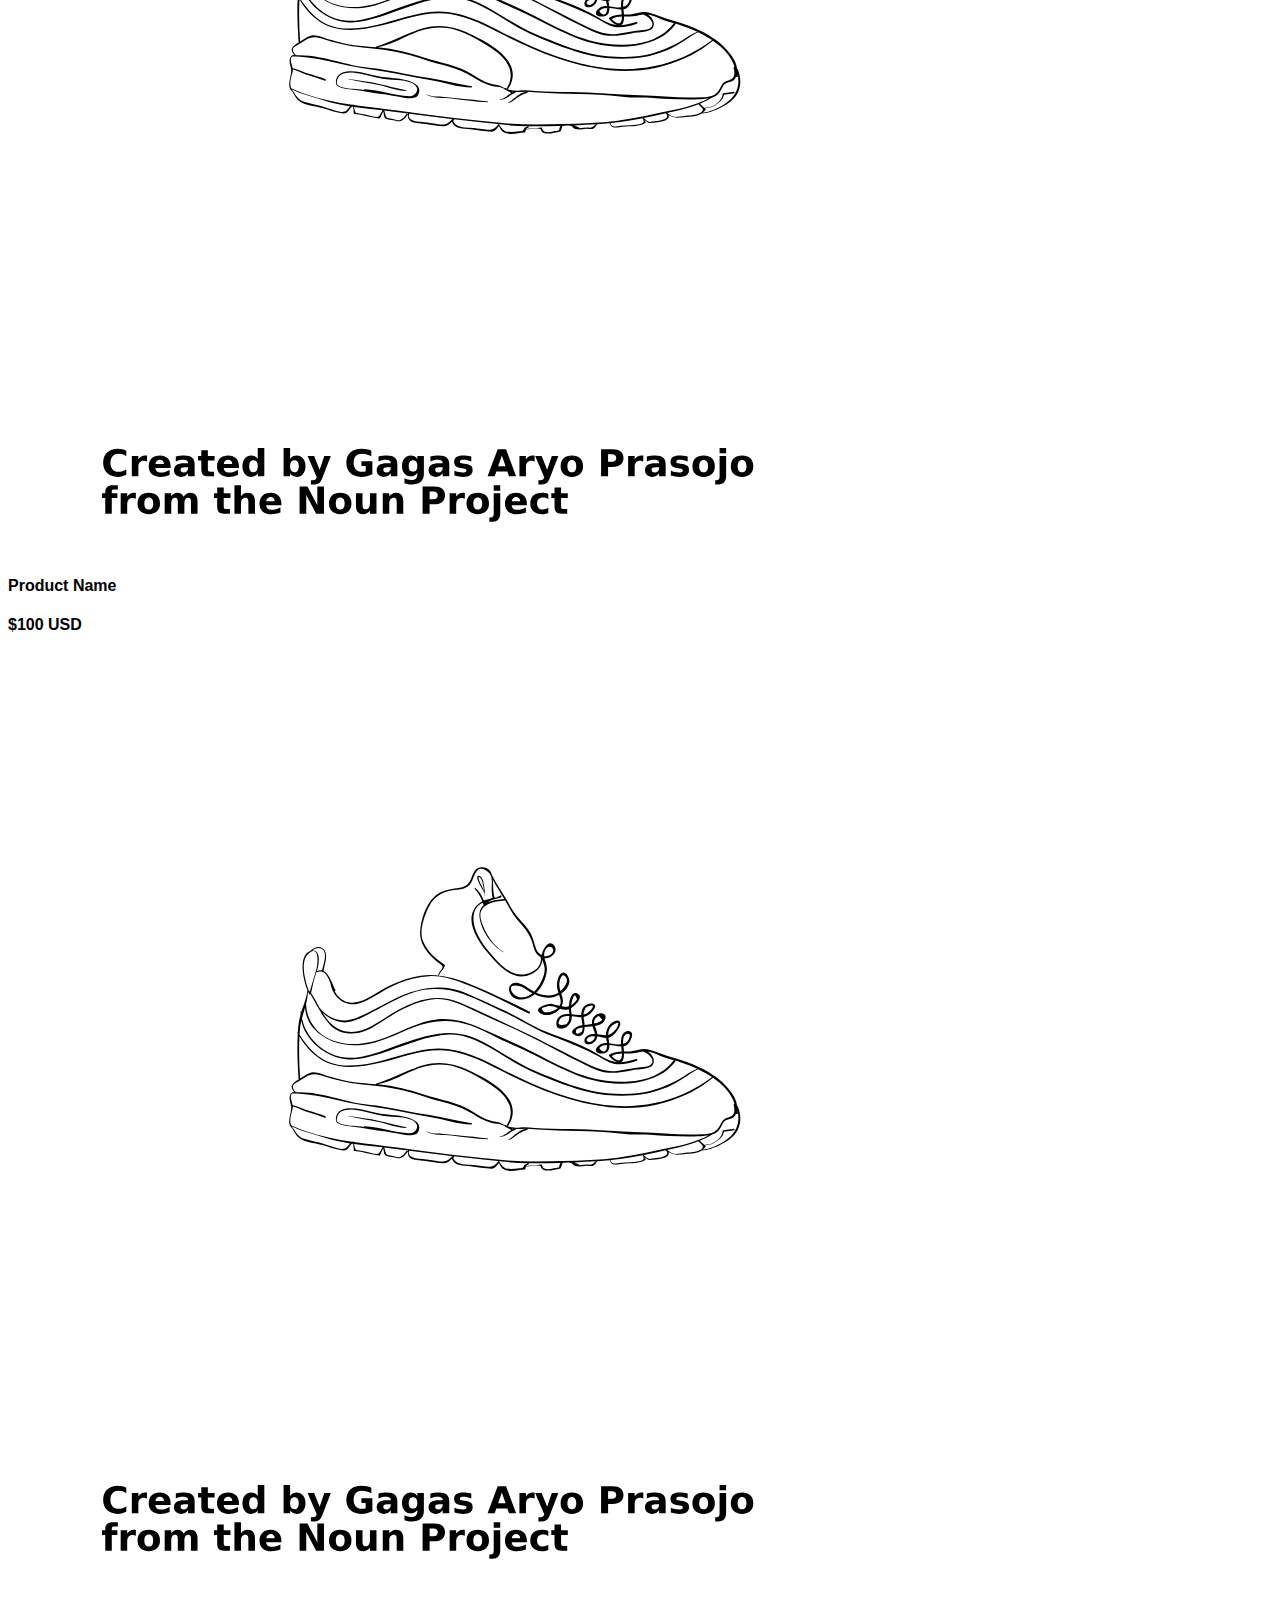
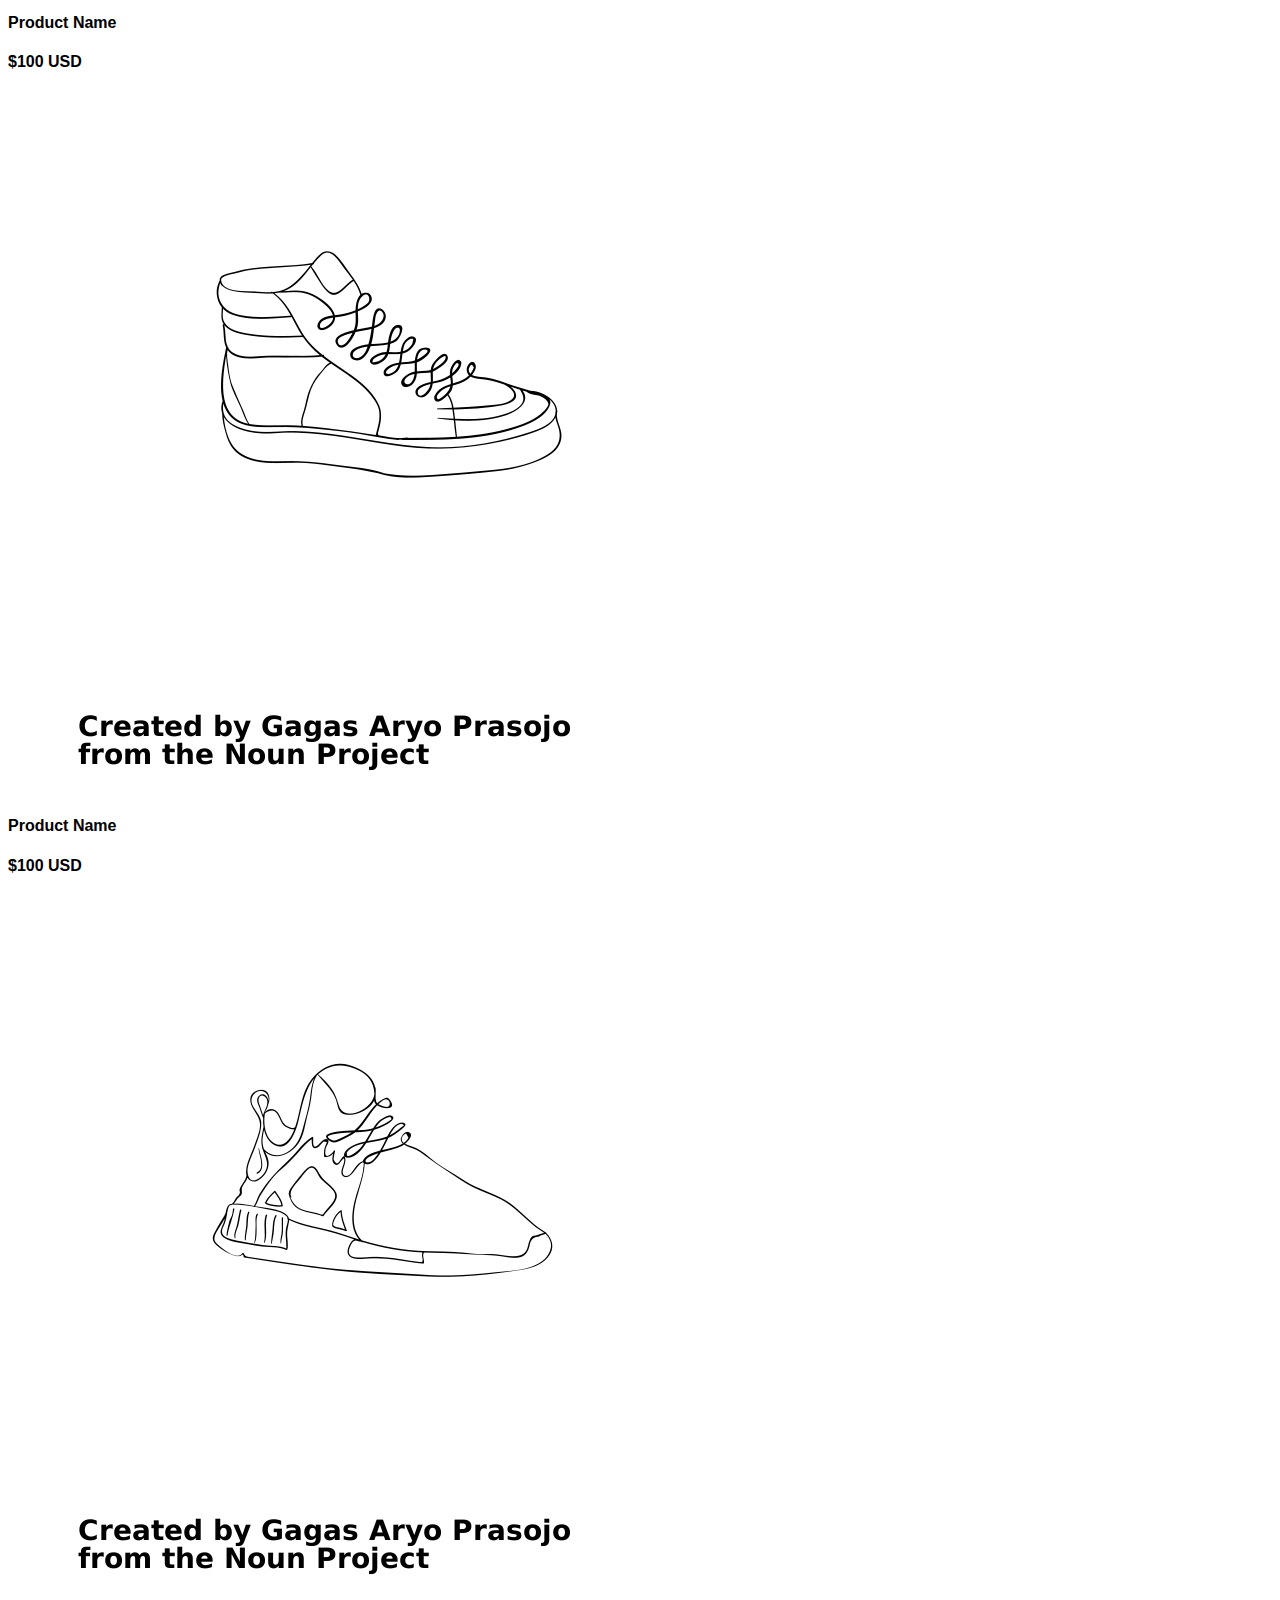
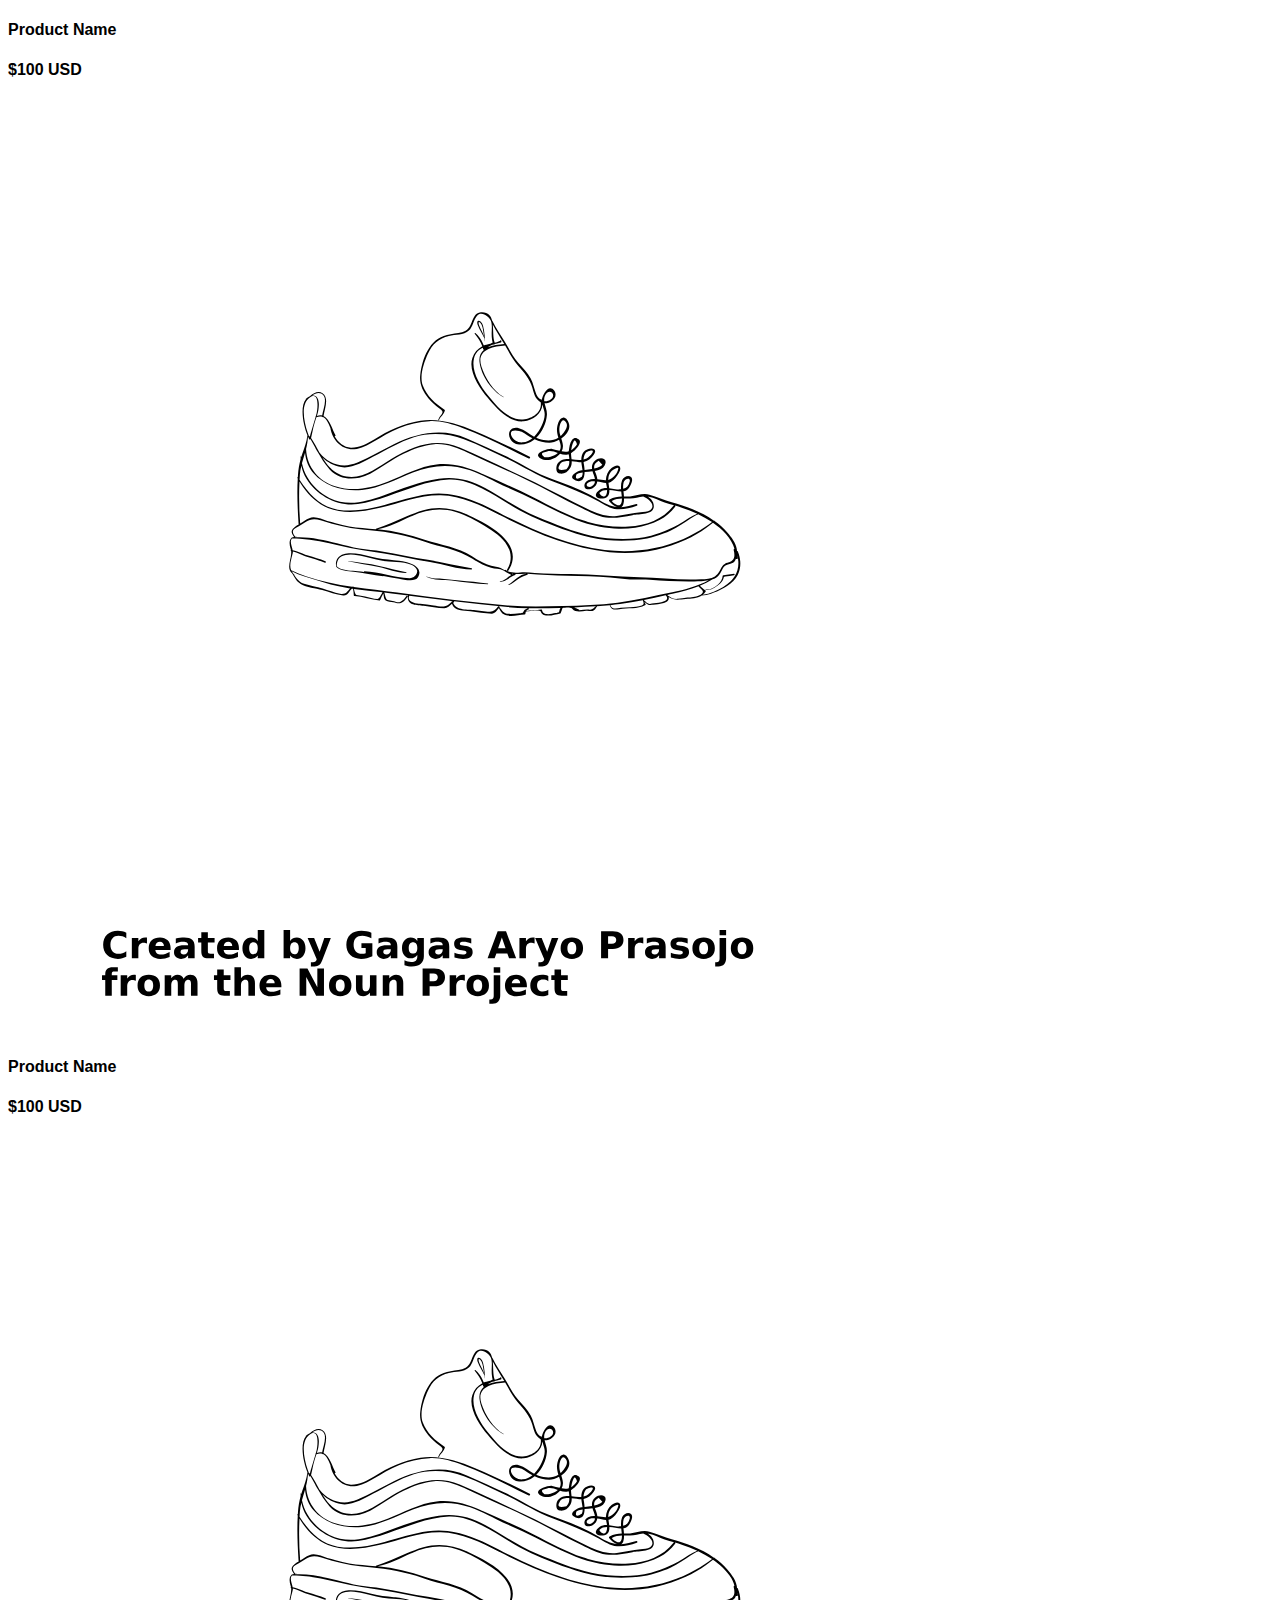
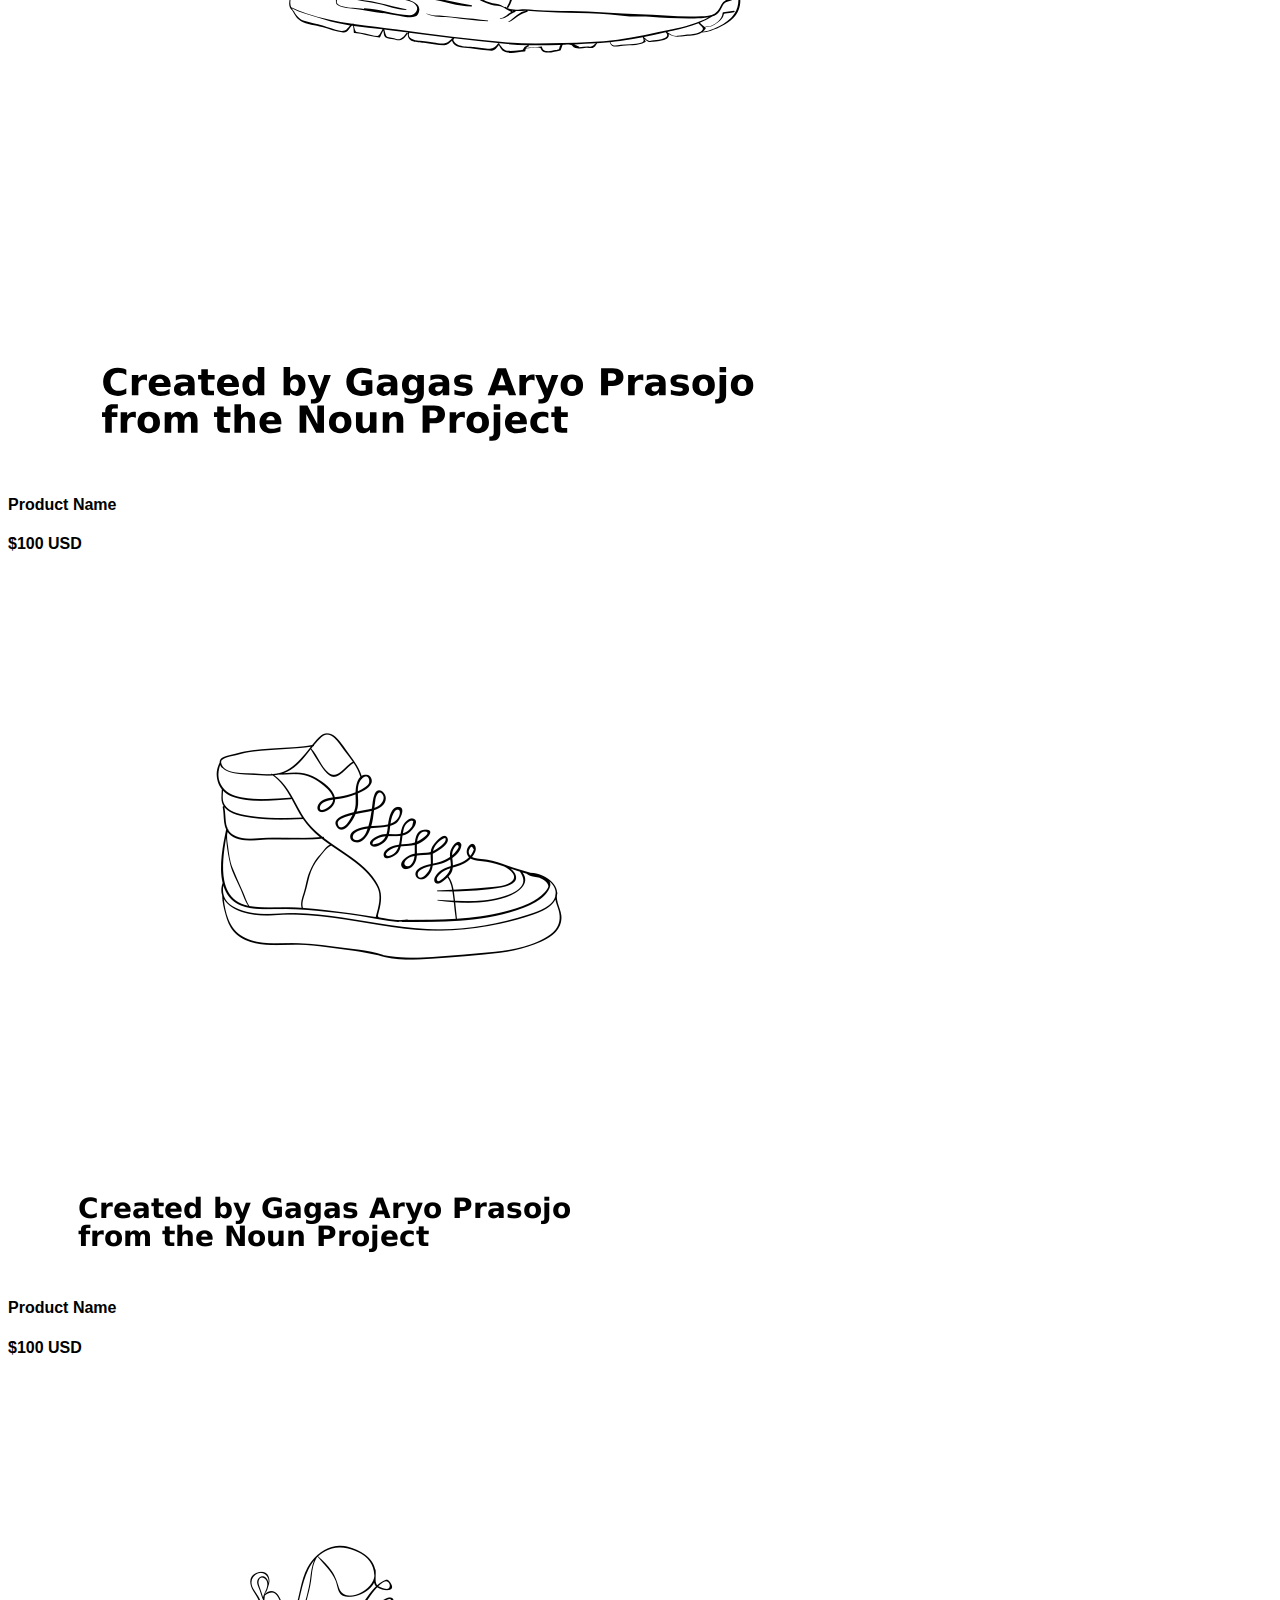
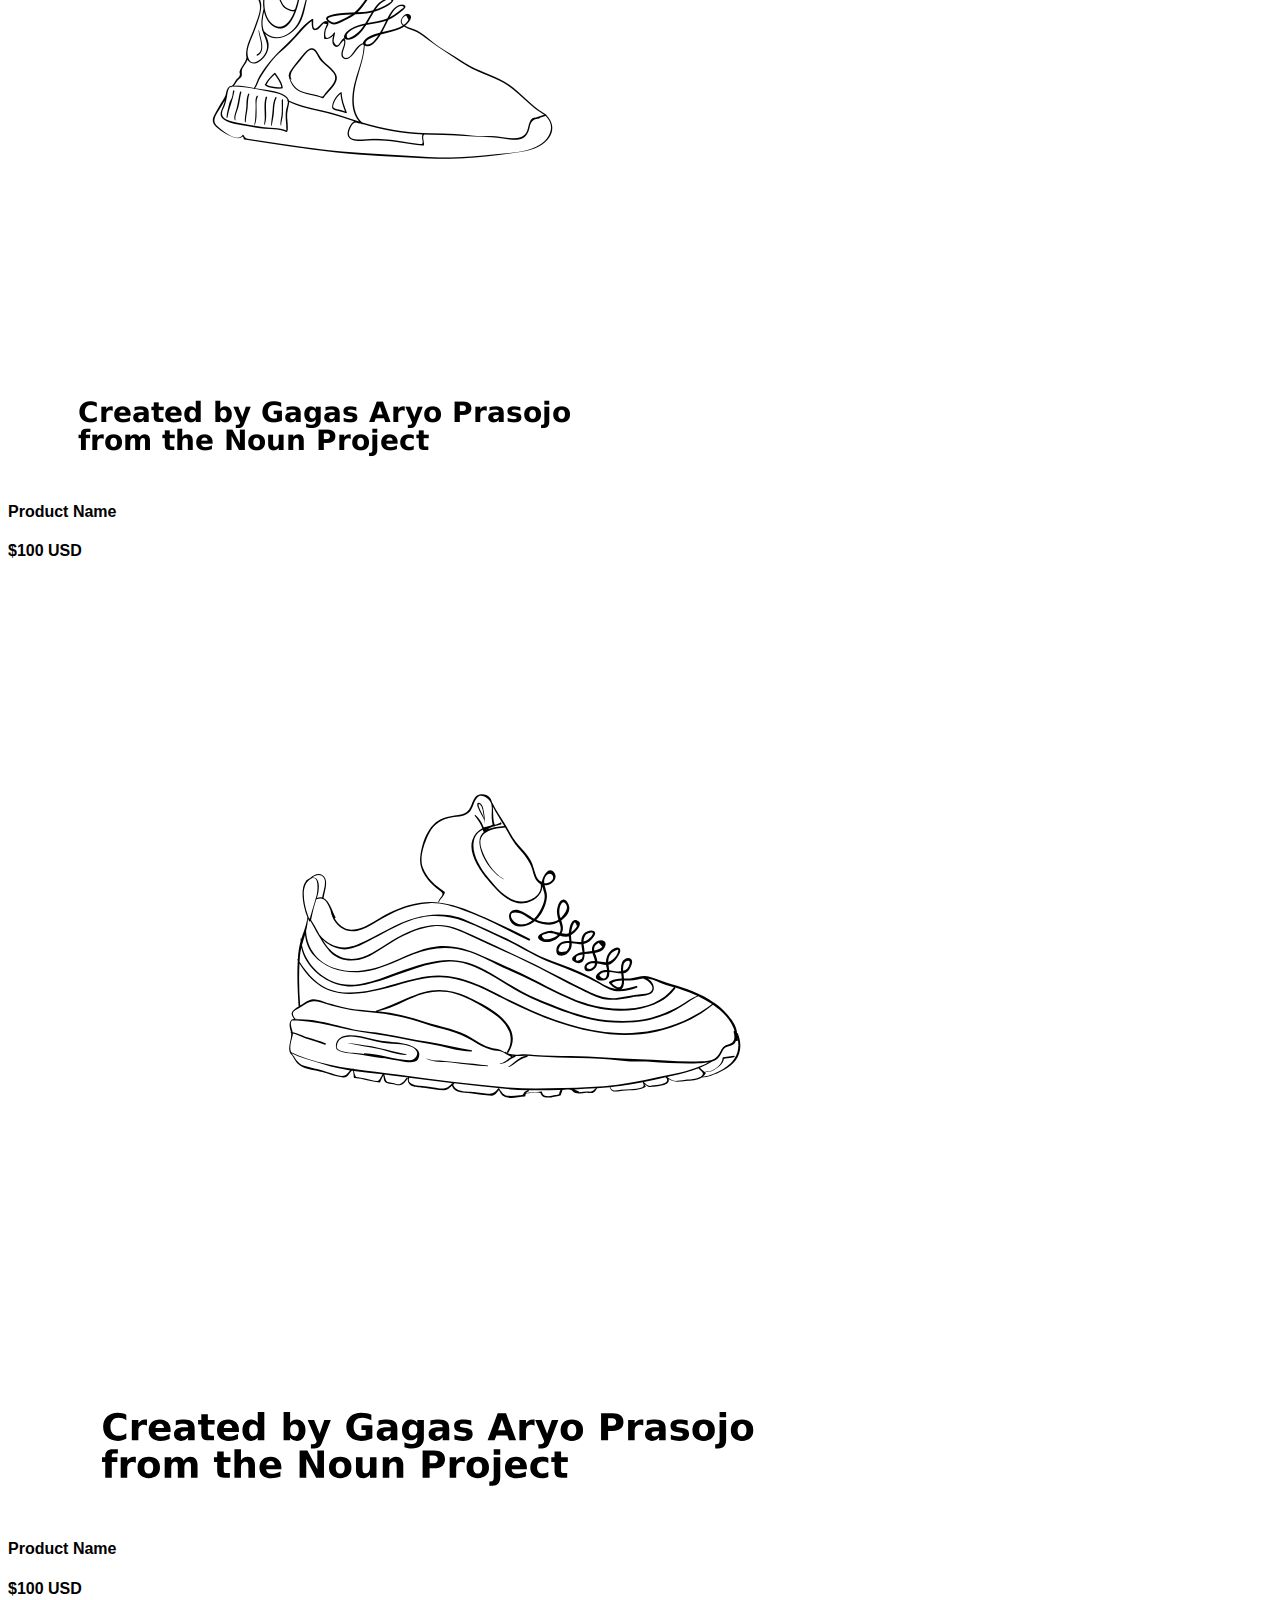
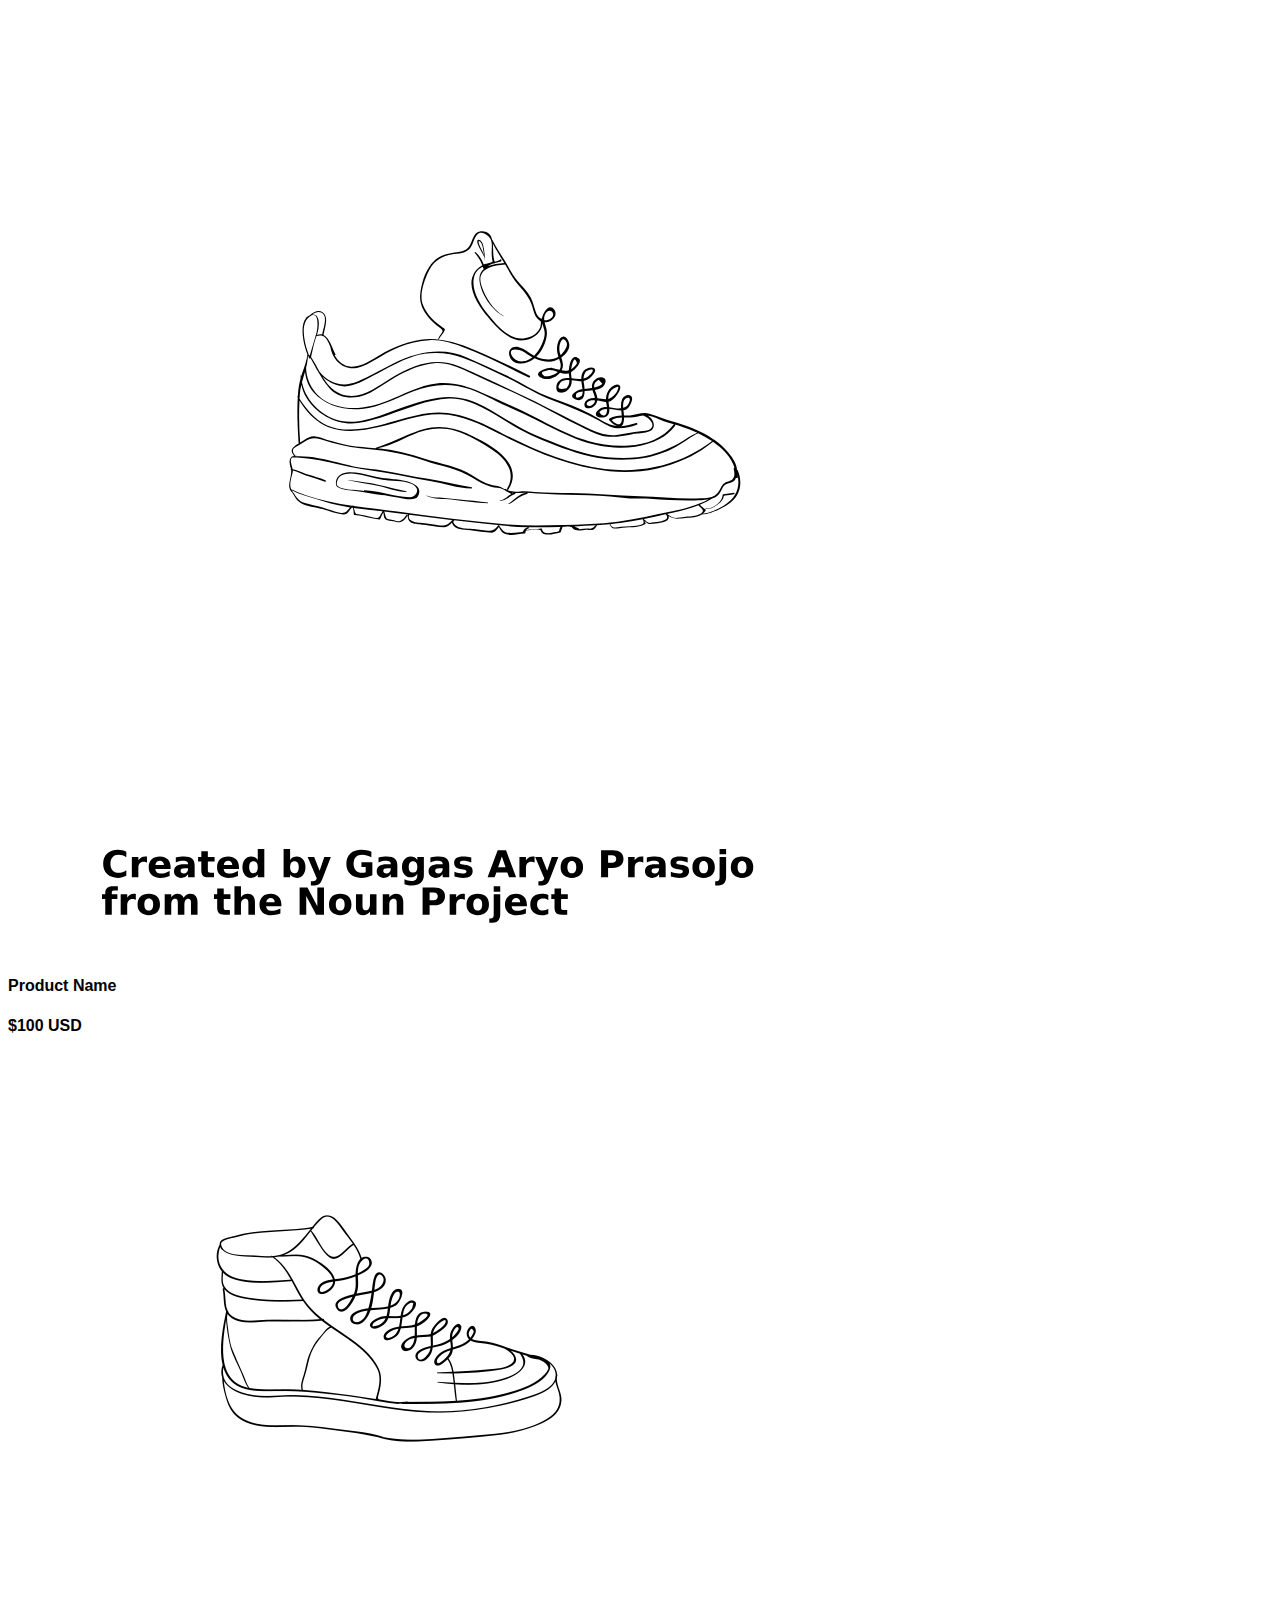
==== commit 31b28188: "polished up promoBanner in gallery page" ====
--- a/html/gallery.html
+++ b/html/gallery.html
@@ -11,7 +11,7 @@
     <link rel="preconnect" href="https://fonts.gstatic.com" crossorigin>
     <link href="https://fonts.googleapis.com/css2?family=Koulen&display=swap" rel="stylesheet">
     <!-- external css -->
-    <link rel="stylesheet" href="/css/index.css">
+    <link rel="stylesheet" href="/css/gallery.css">
     <title>Document</title>
 </head>
 <body>
@@ -124,6 +124,26 @@
         </div>
         
     </section>
+    <!-- video -->
+    <div class="container">
+        <div class="d-sm-flex align-items-center justify-content-around  " id="promoBannerBackground"> 
+        <div>
+            <h1 class="display-1 d-none d-md-block ">
+                <u class="px-4">S*N*S</u>
+            </h1>
+        </div>
+
+        <div class="embed-responsive embed-responsive-16by9 py-2 px-2 bg-black">
+            <iframe class="embed-responsive-item" src="/video/Commercial .mp4" allowfullscreen></iframe>
+          </div>
+          <div>
+            <h1 class="display-1 d-none d-md-block ">
+                <u class="px-4">S*N*S</u>
+            </h1>
+        </div>
+        </div>
+    </div>
+
     <!-- product gallery -->
     <section class="p-5 text-center">
         <div class="container bg-light">
--- a/css/gallery.css
+++ b/css/gallery.css
@@ -0,0 +1,14 @@
+body {
+    font-family: 'Montserrat', sans-serif;
+    font-weight: 700;
+}
+
+/* #promoBannerBackground{
+    background: repeating-linear-gradient(
+  -55deg,
+  #ffffffe6,
+  rgb(79, 79, 79) 10px,
+  rgb(34, 34, 34) 10px,
+  rgb(39, 39, 39) 20px
+);
+} */
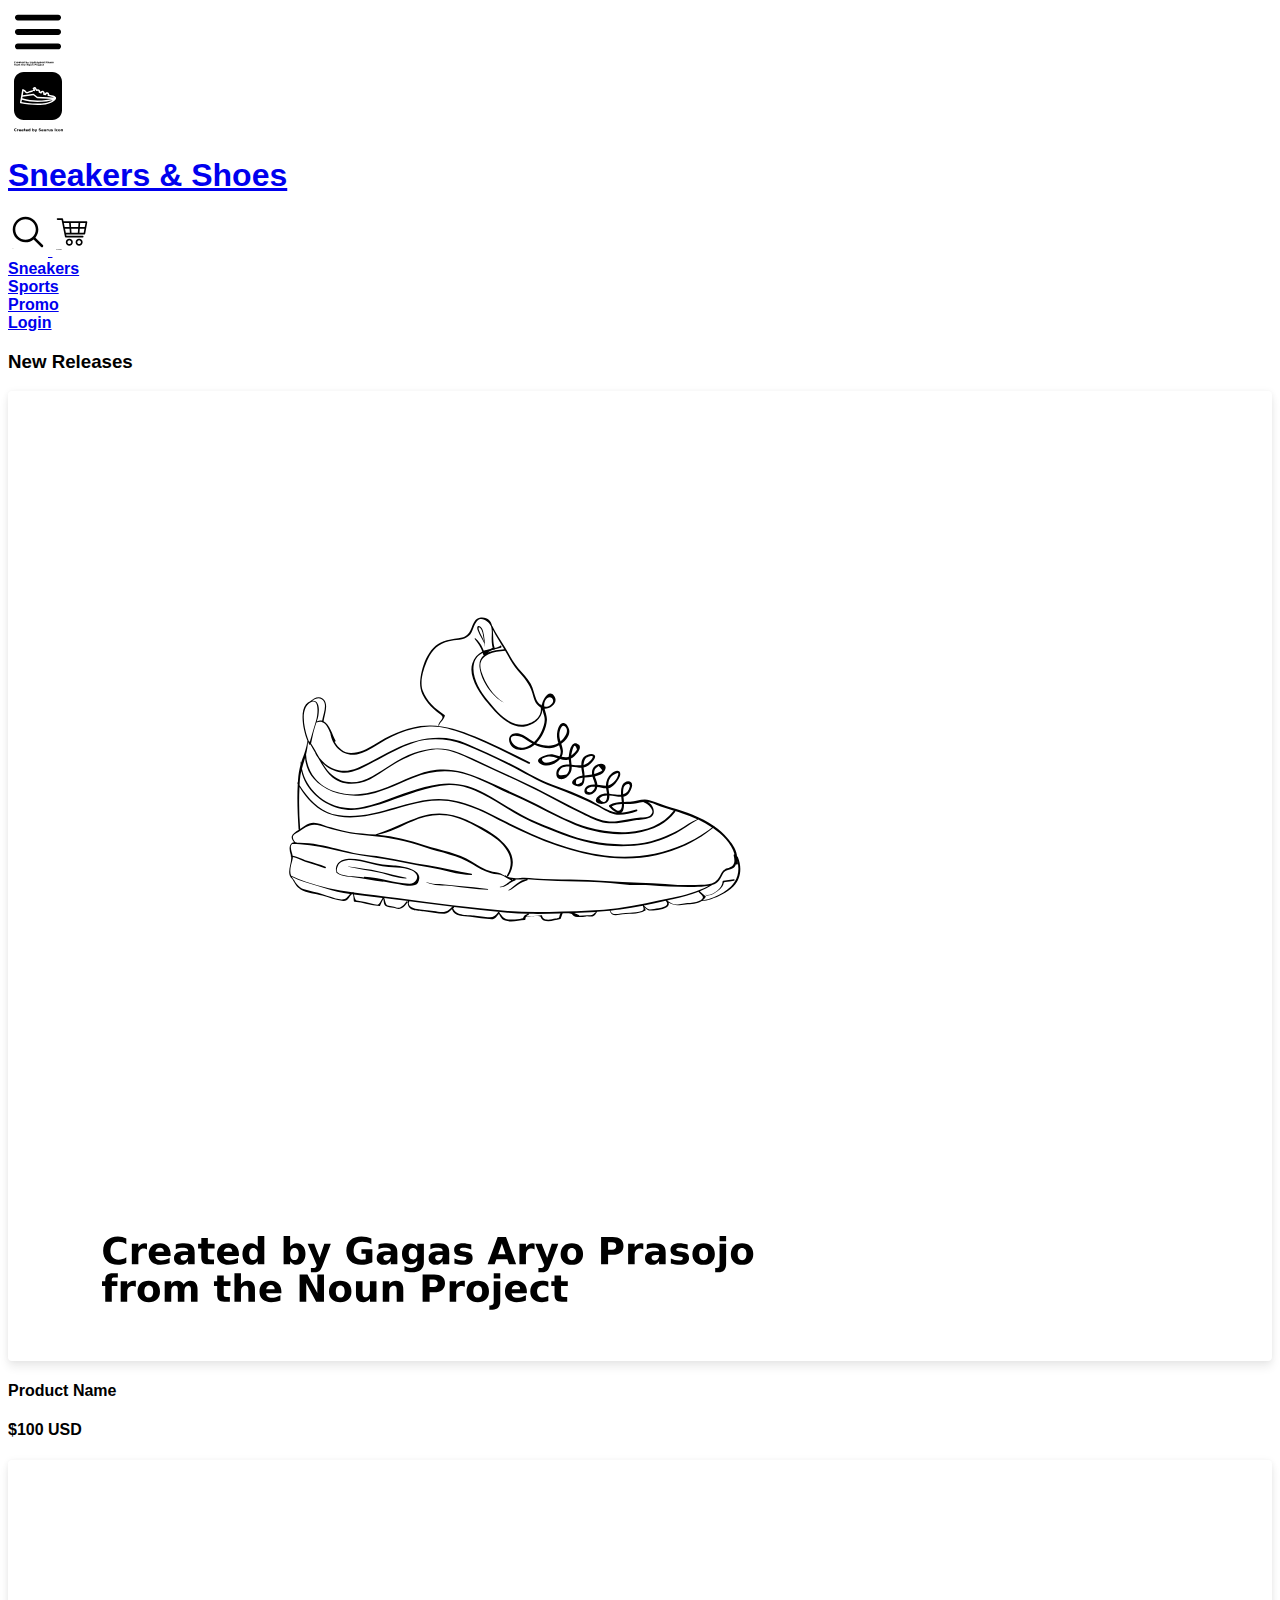
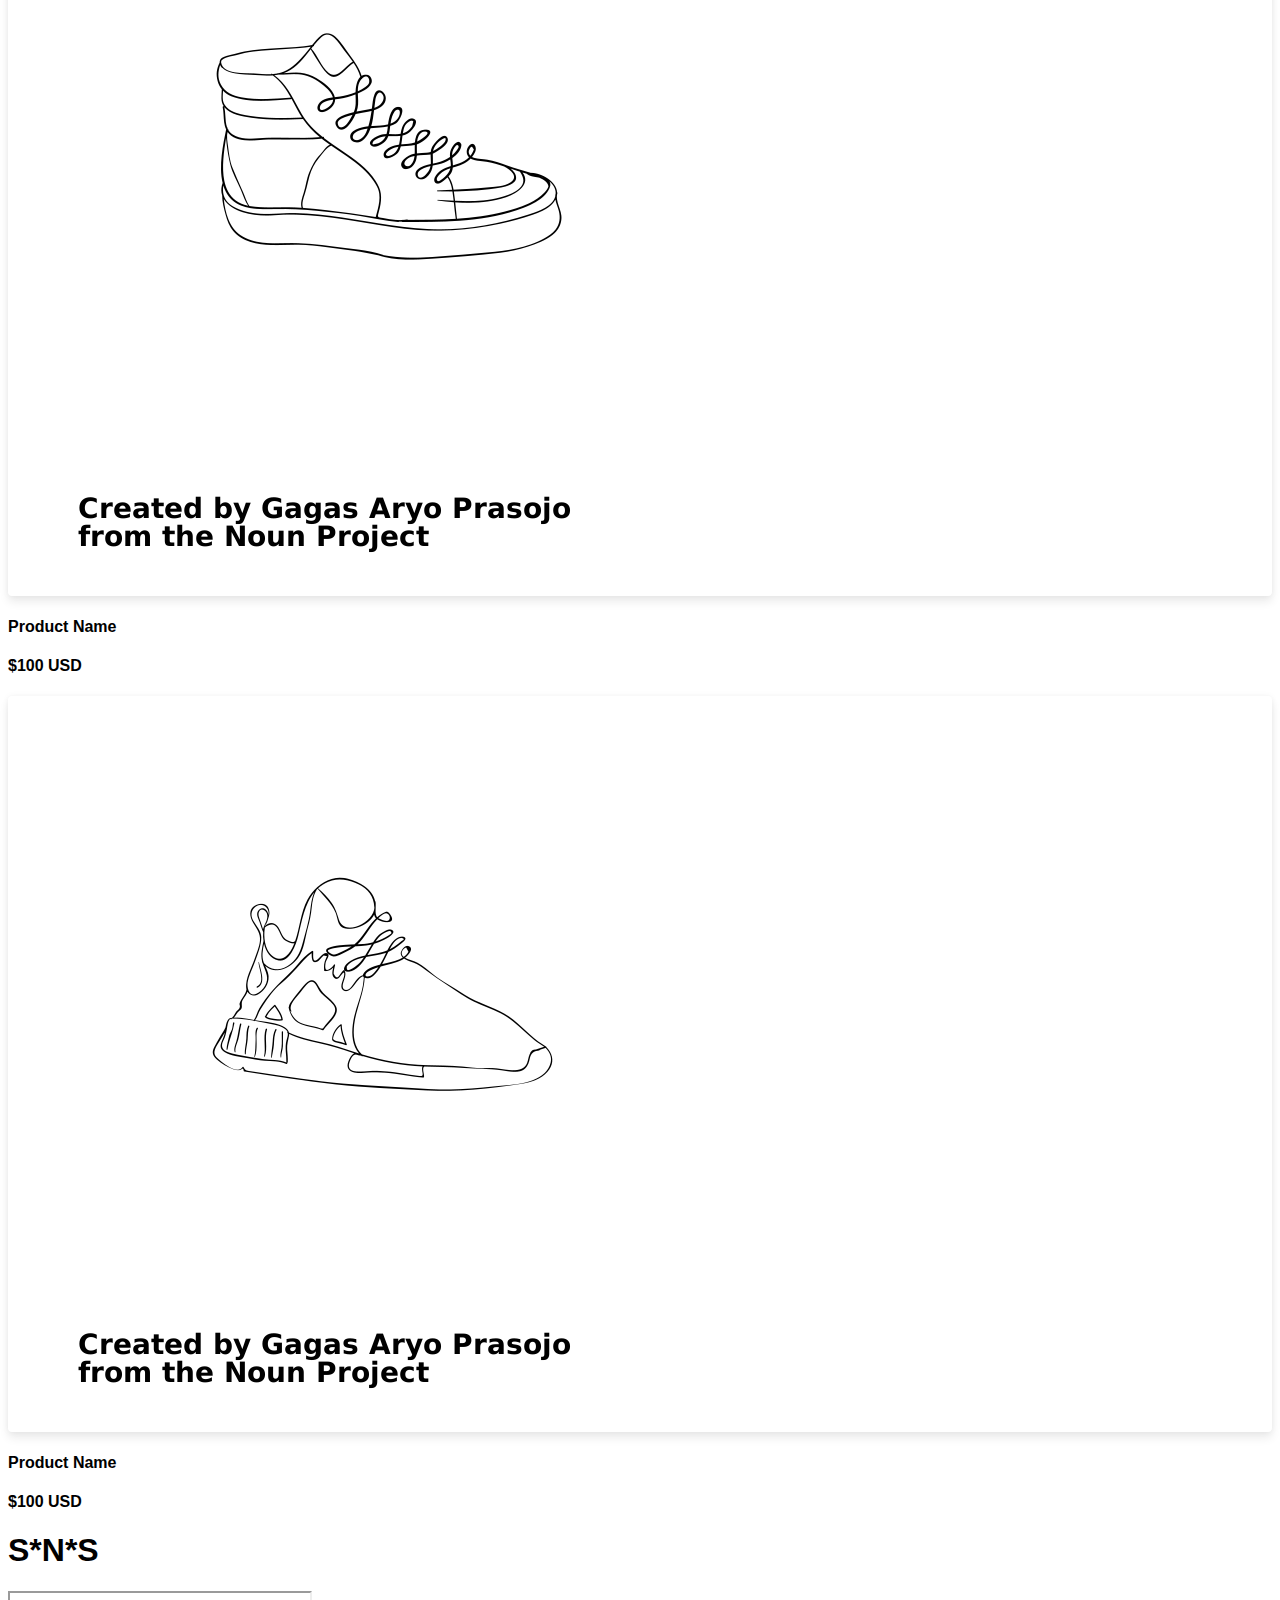
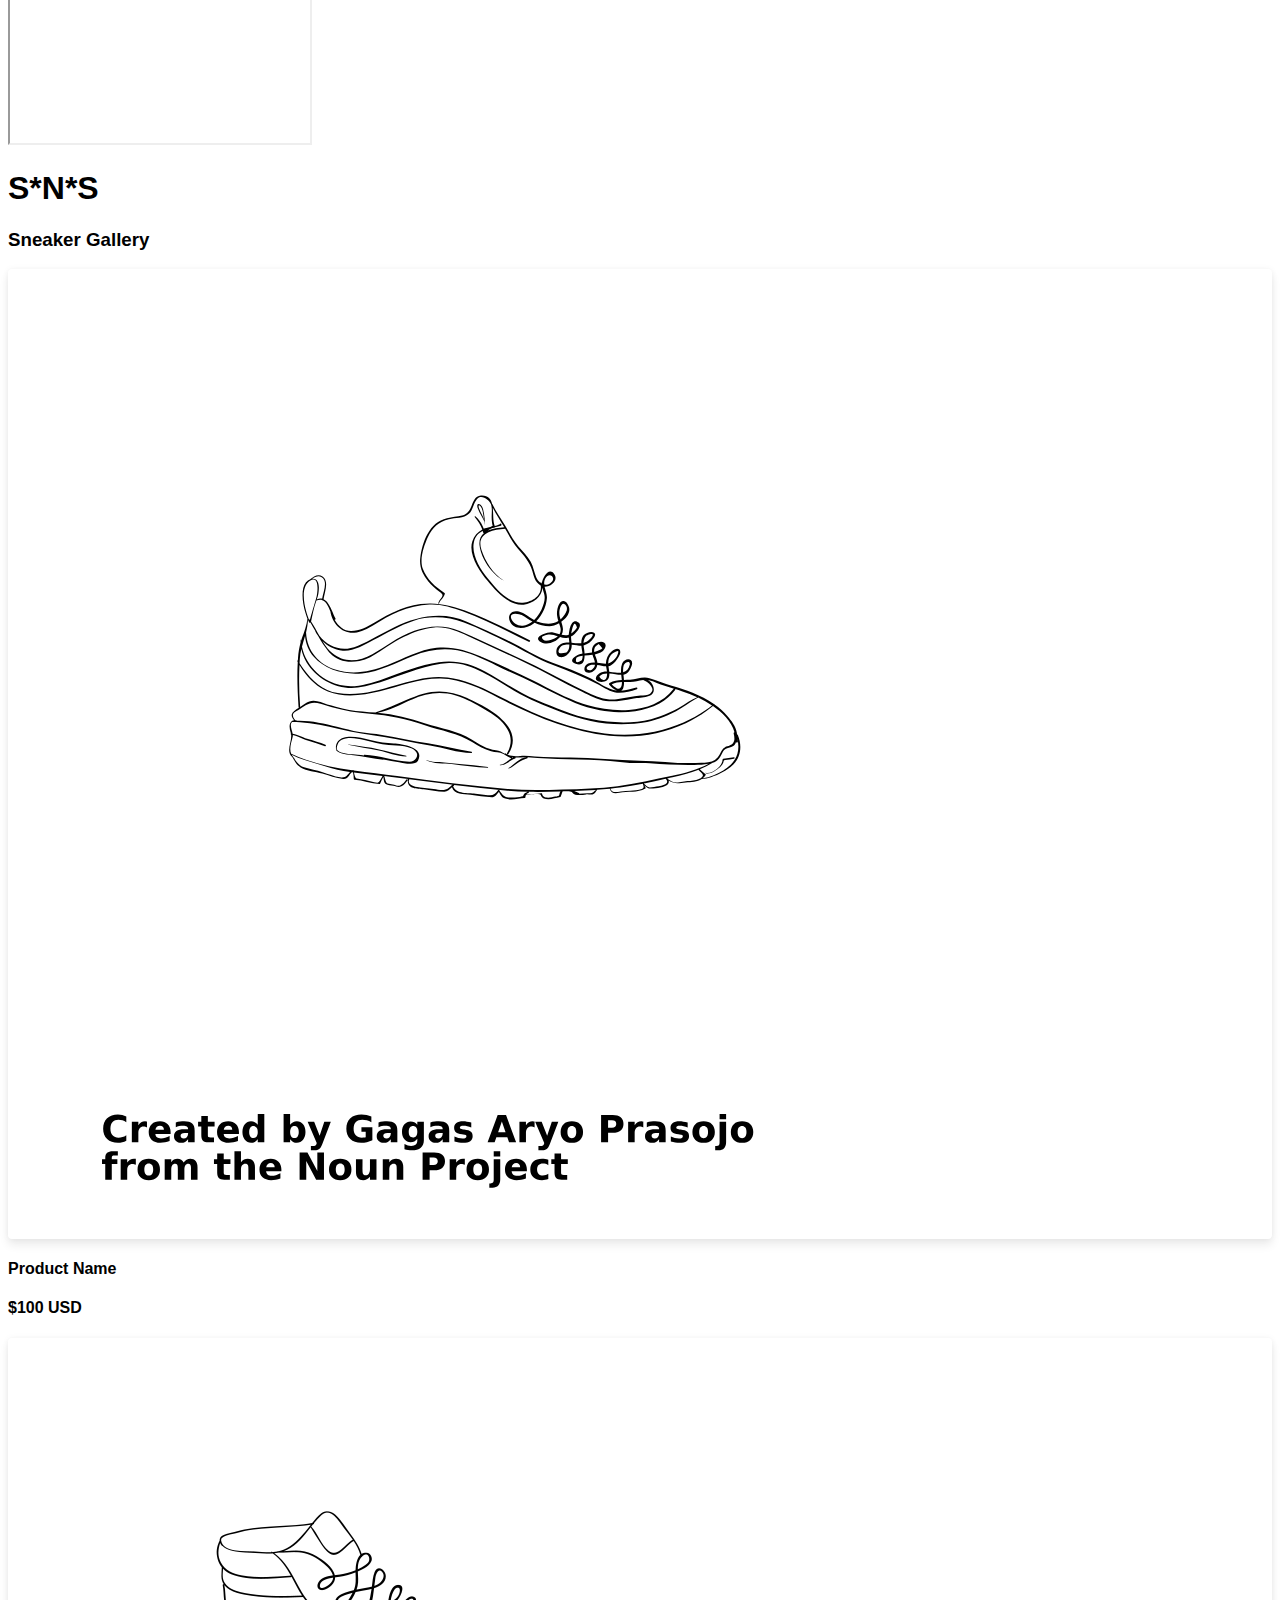
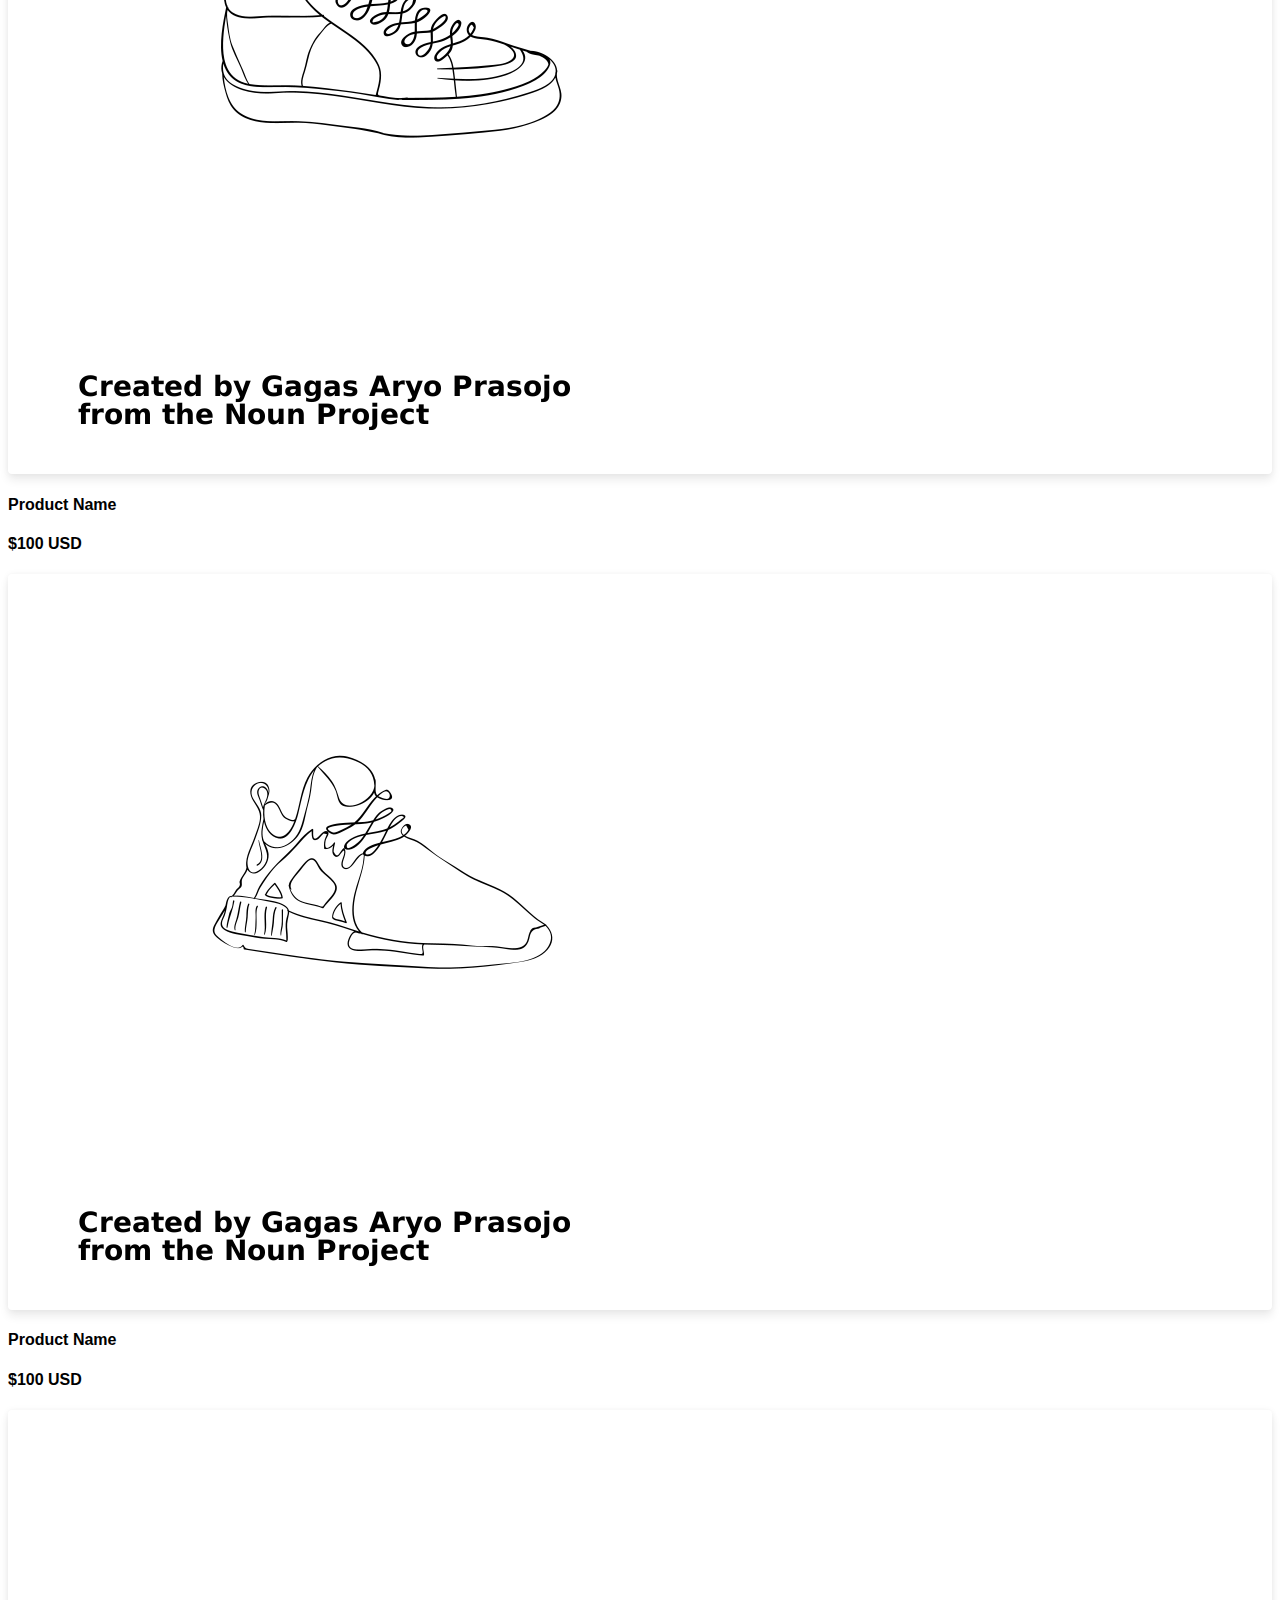
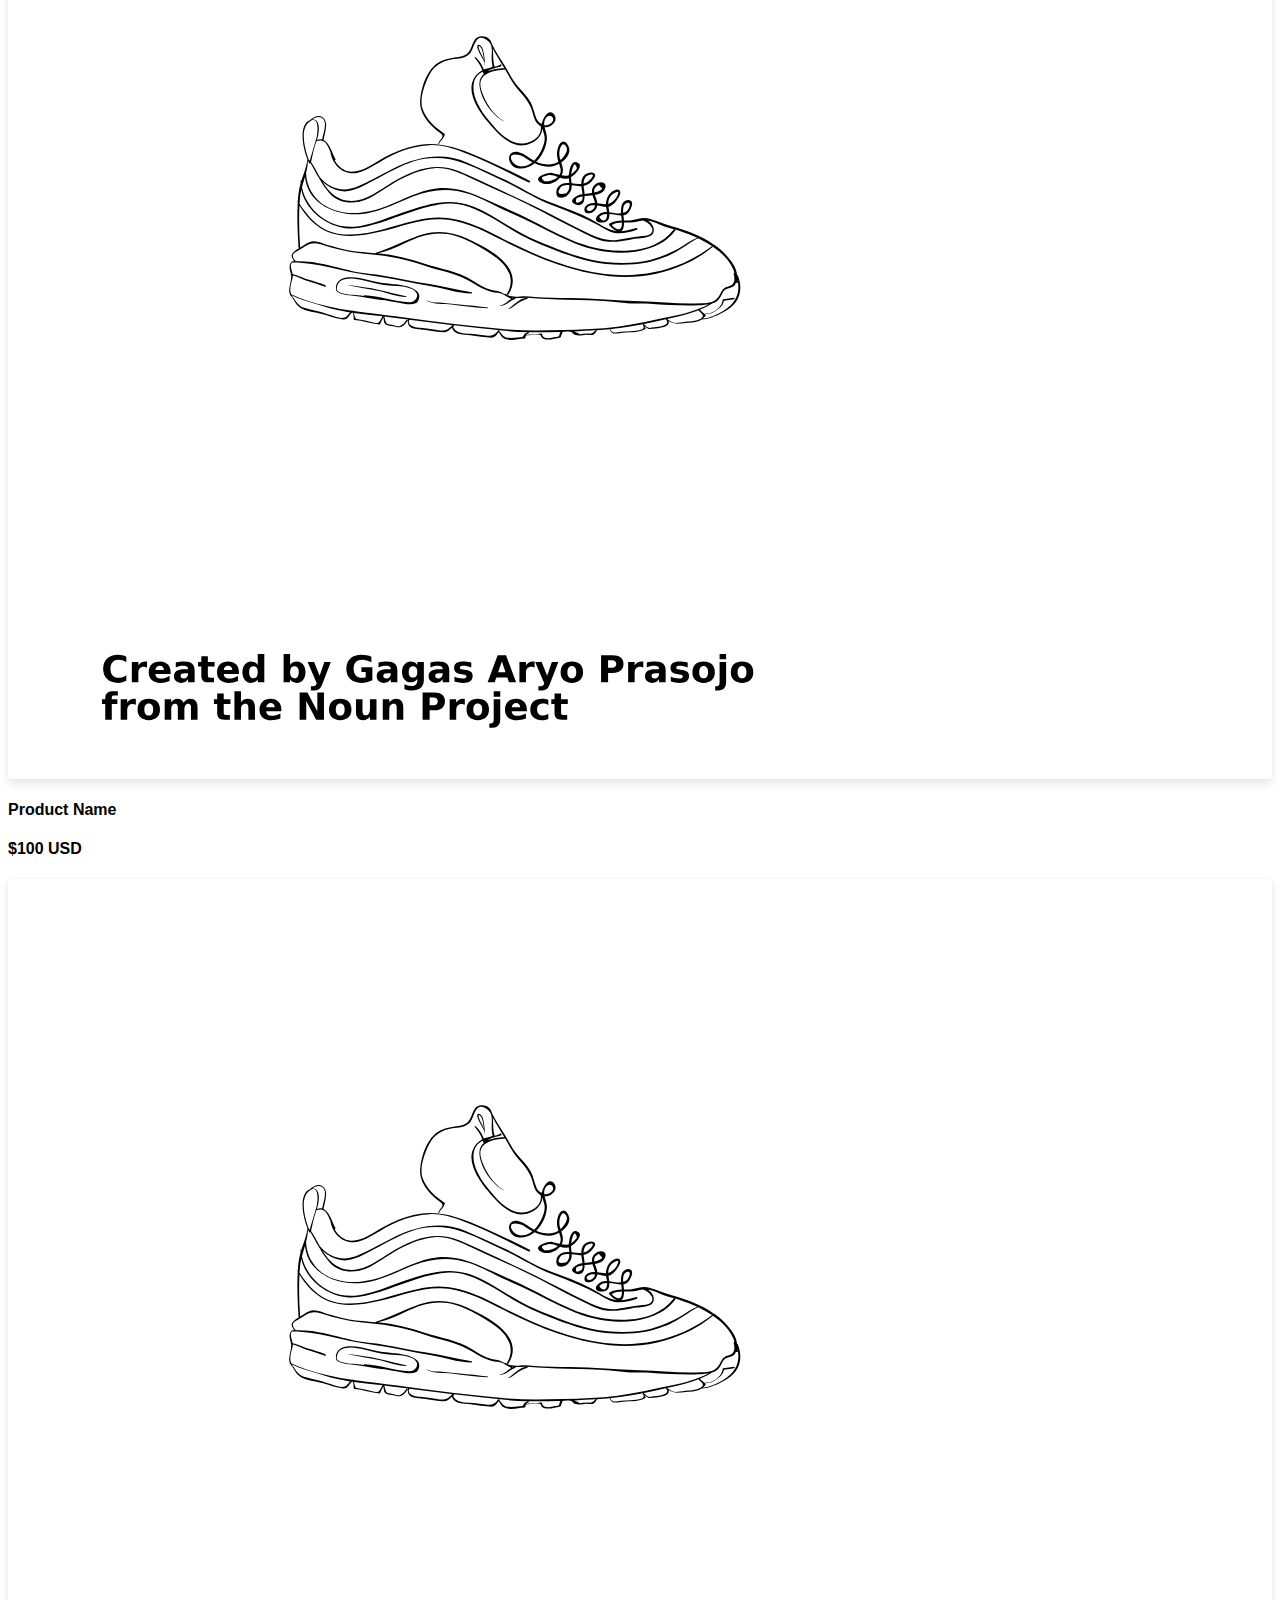
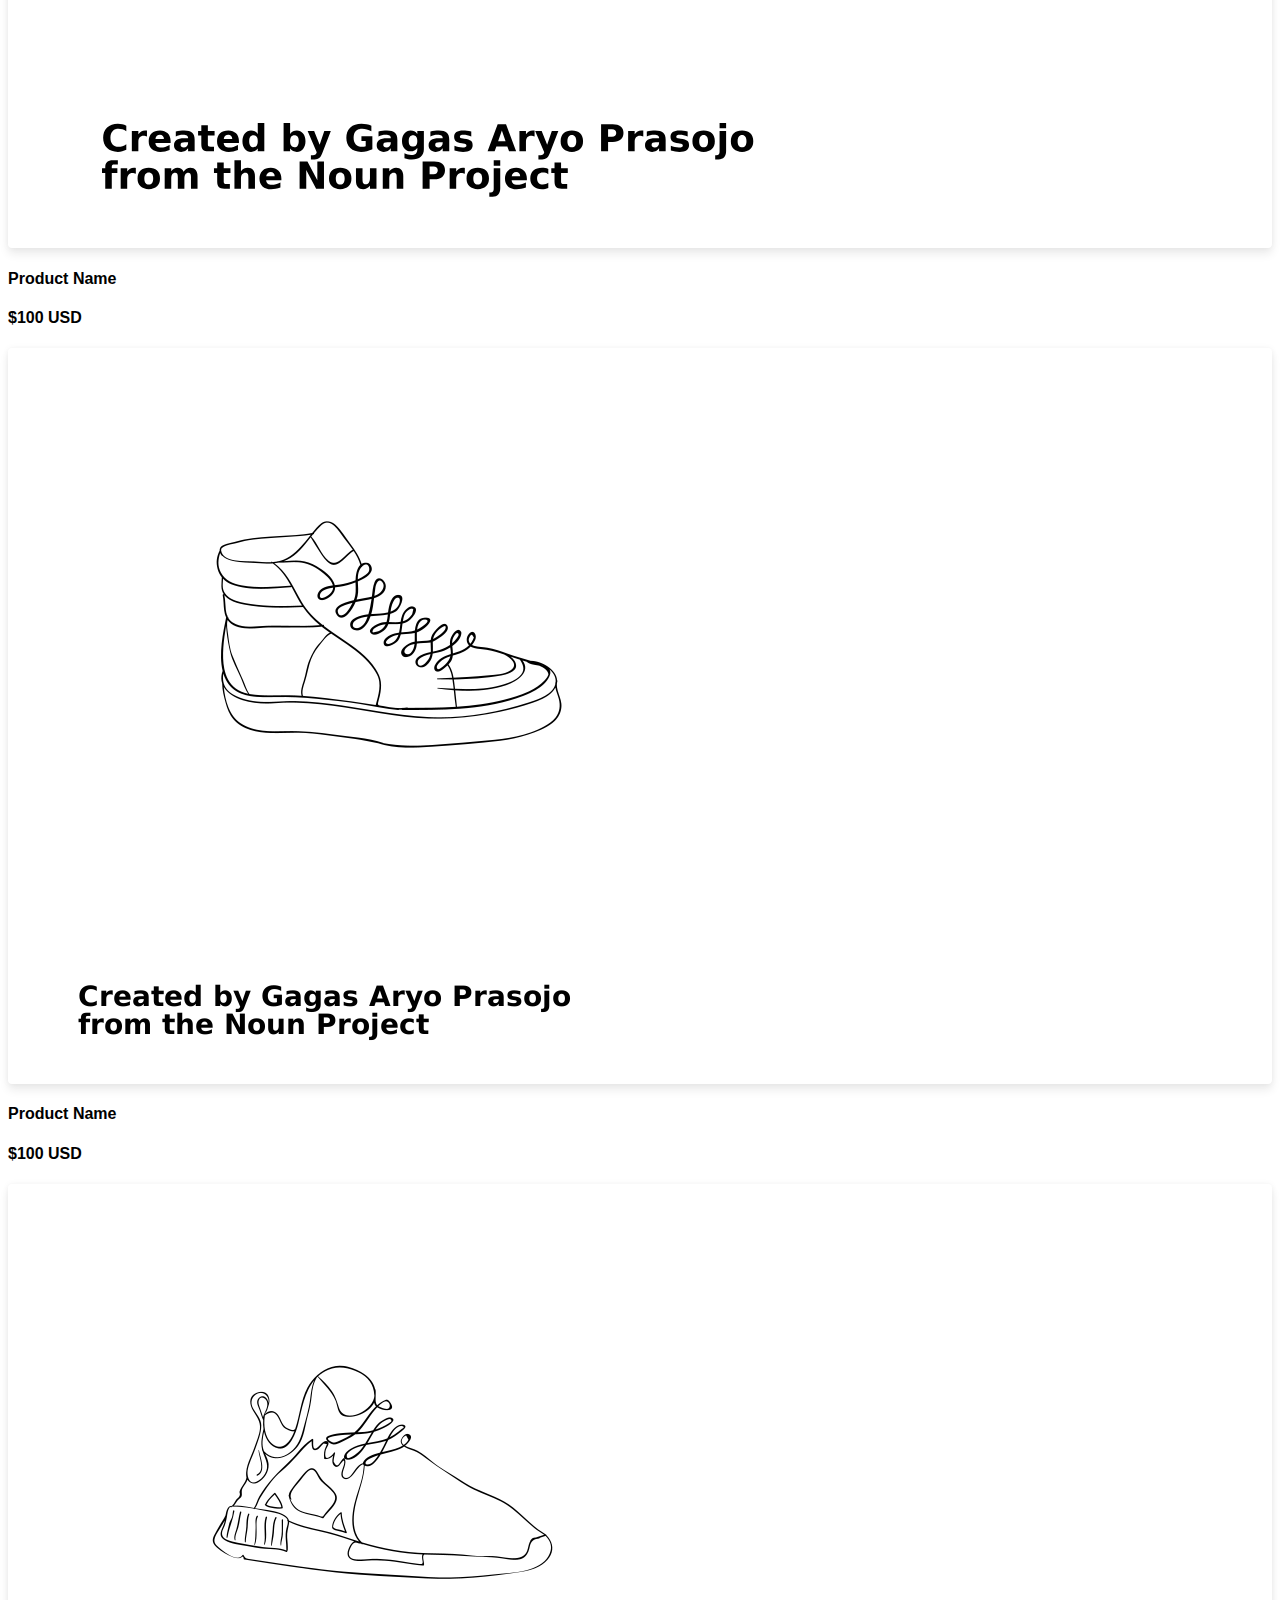
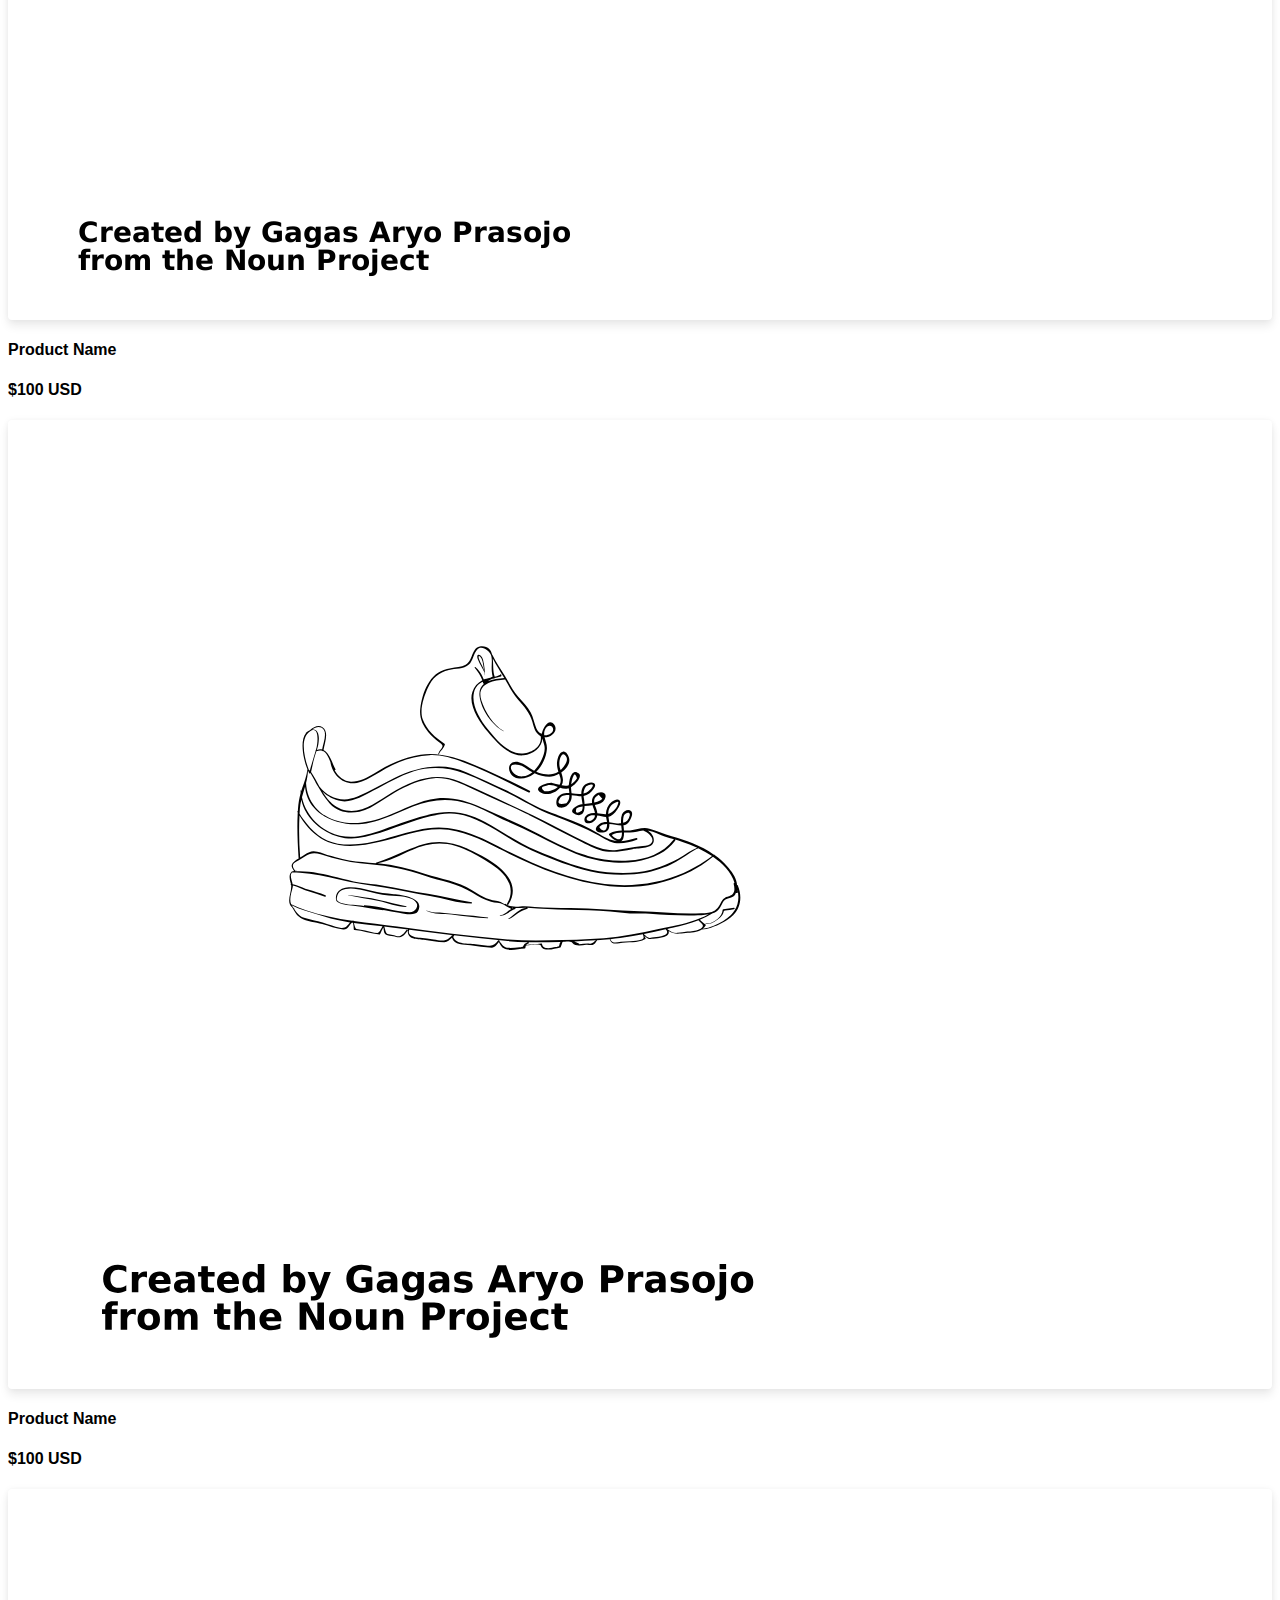
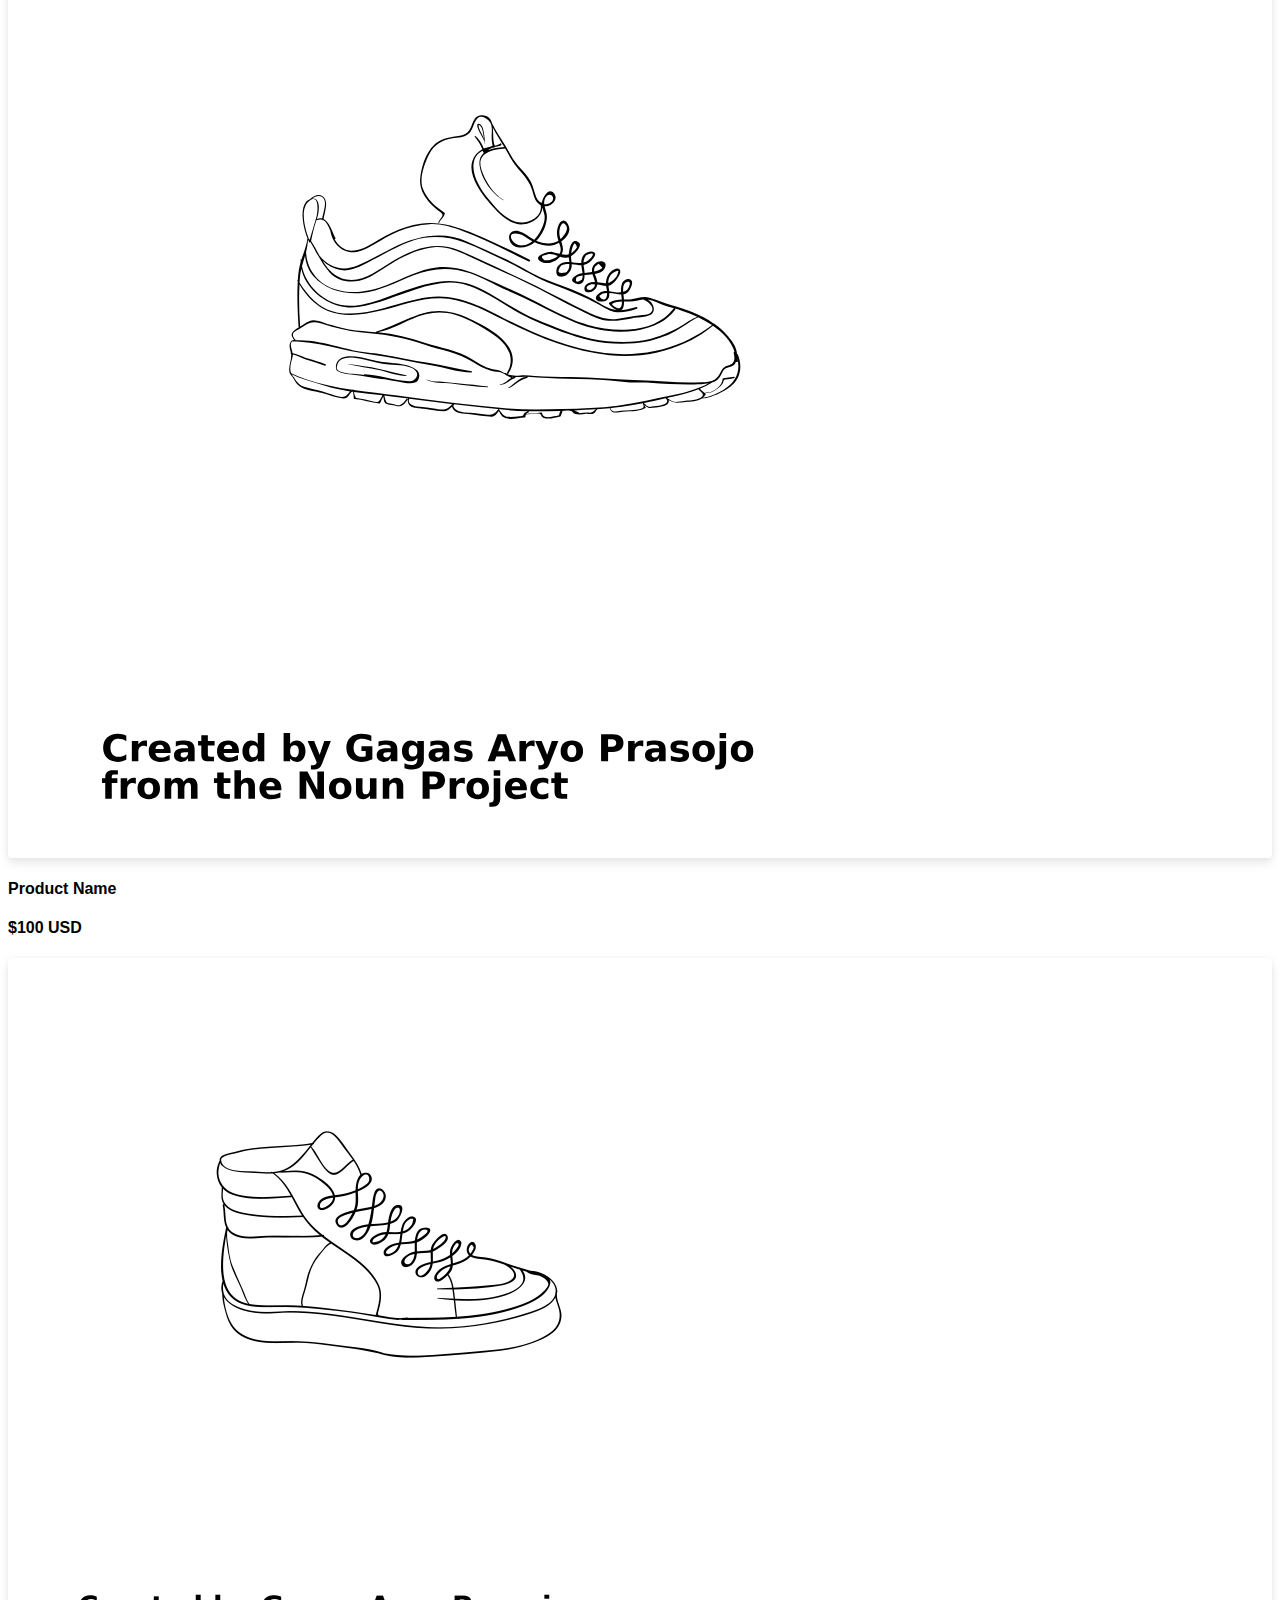
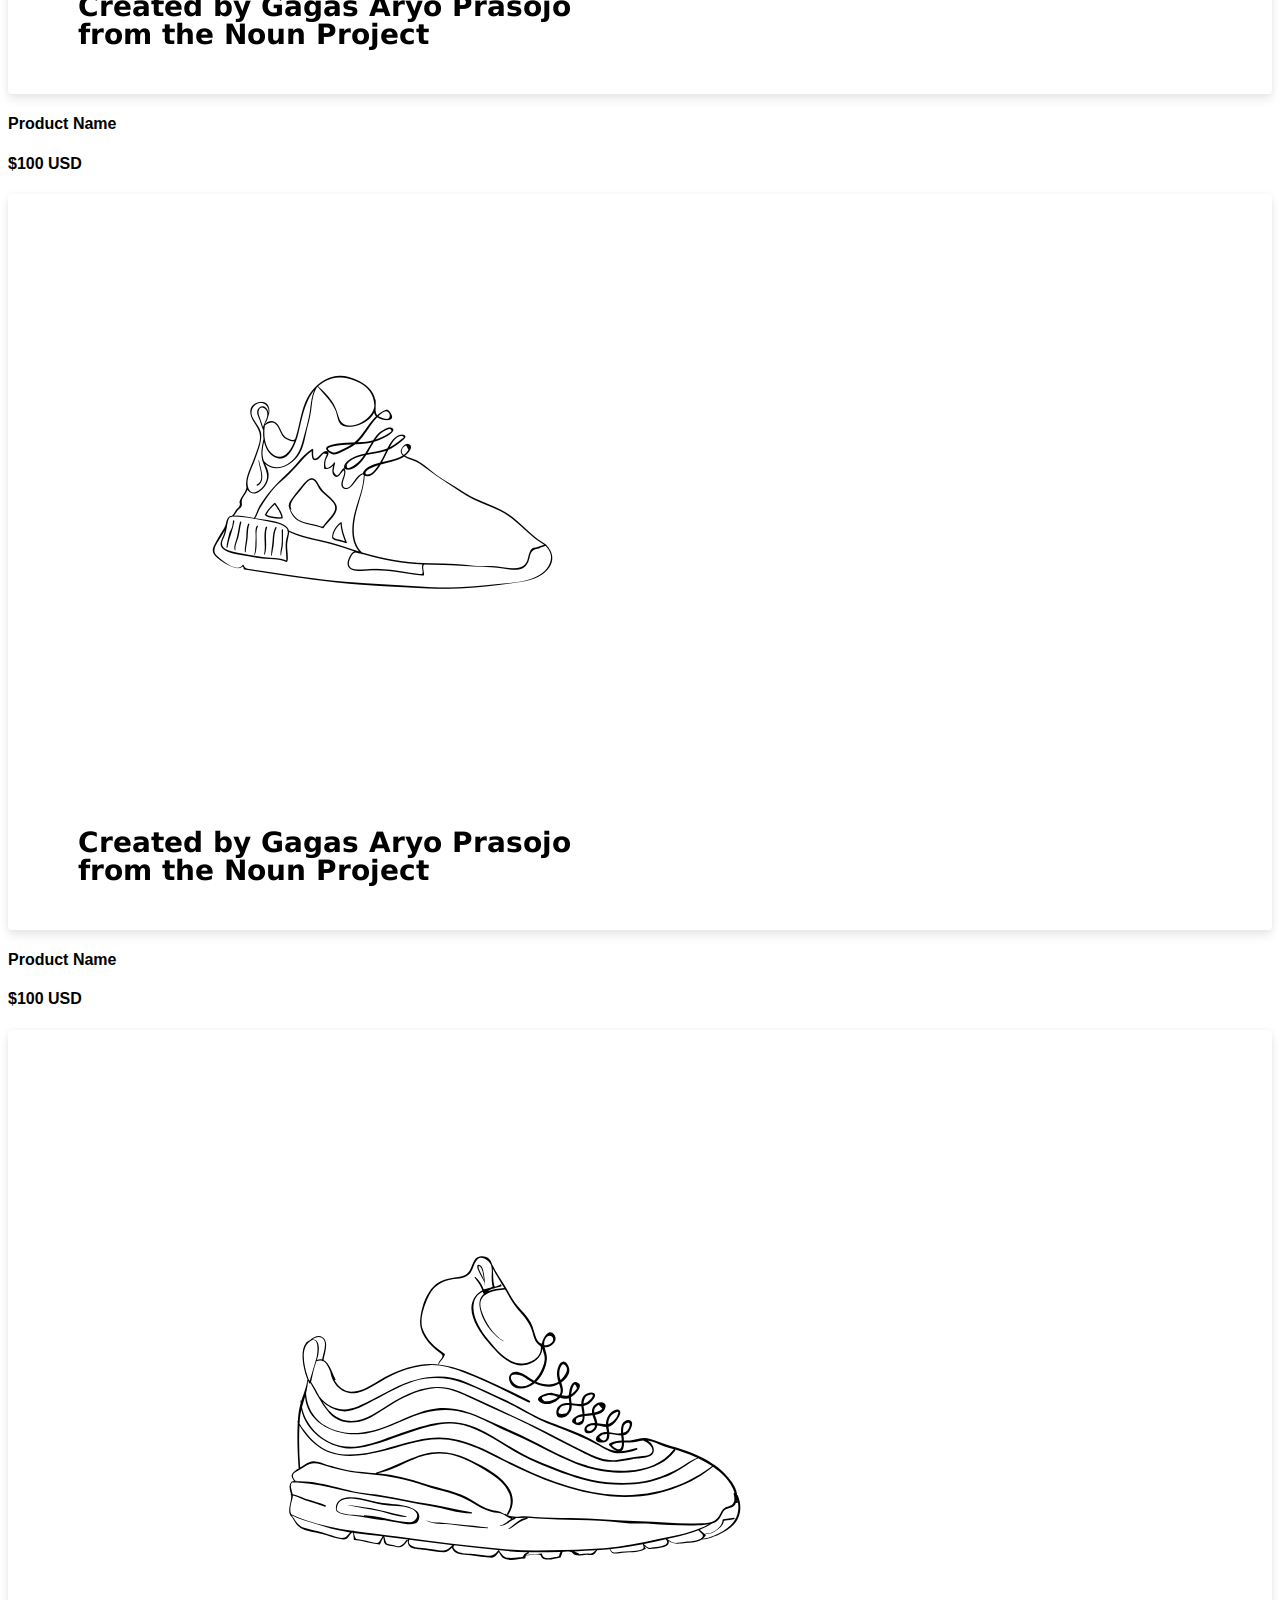
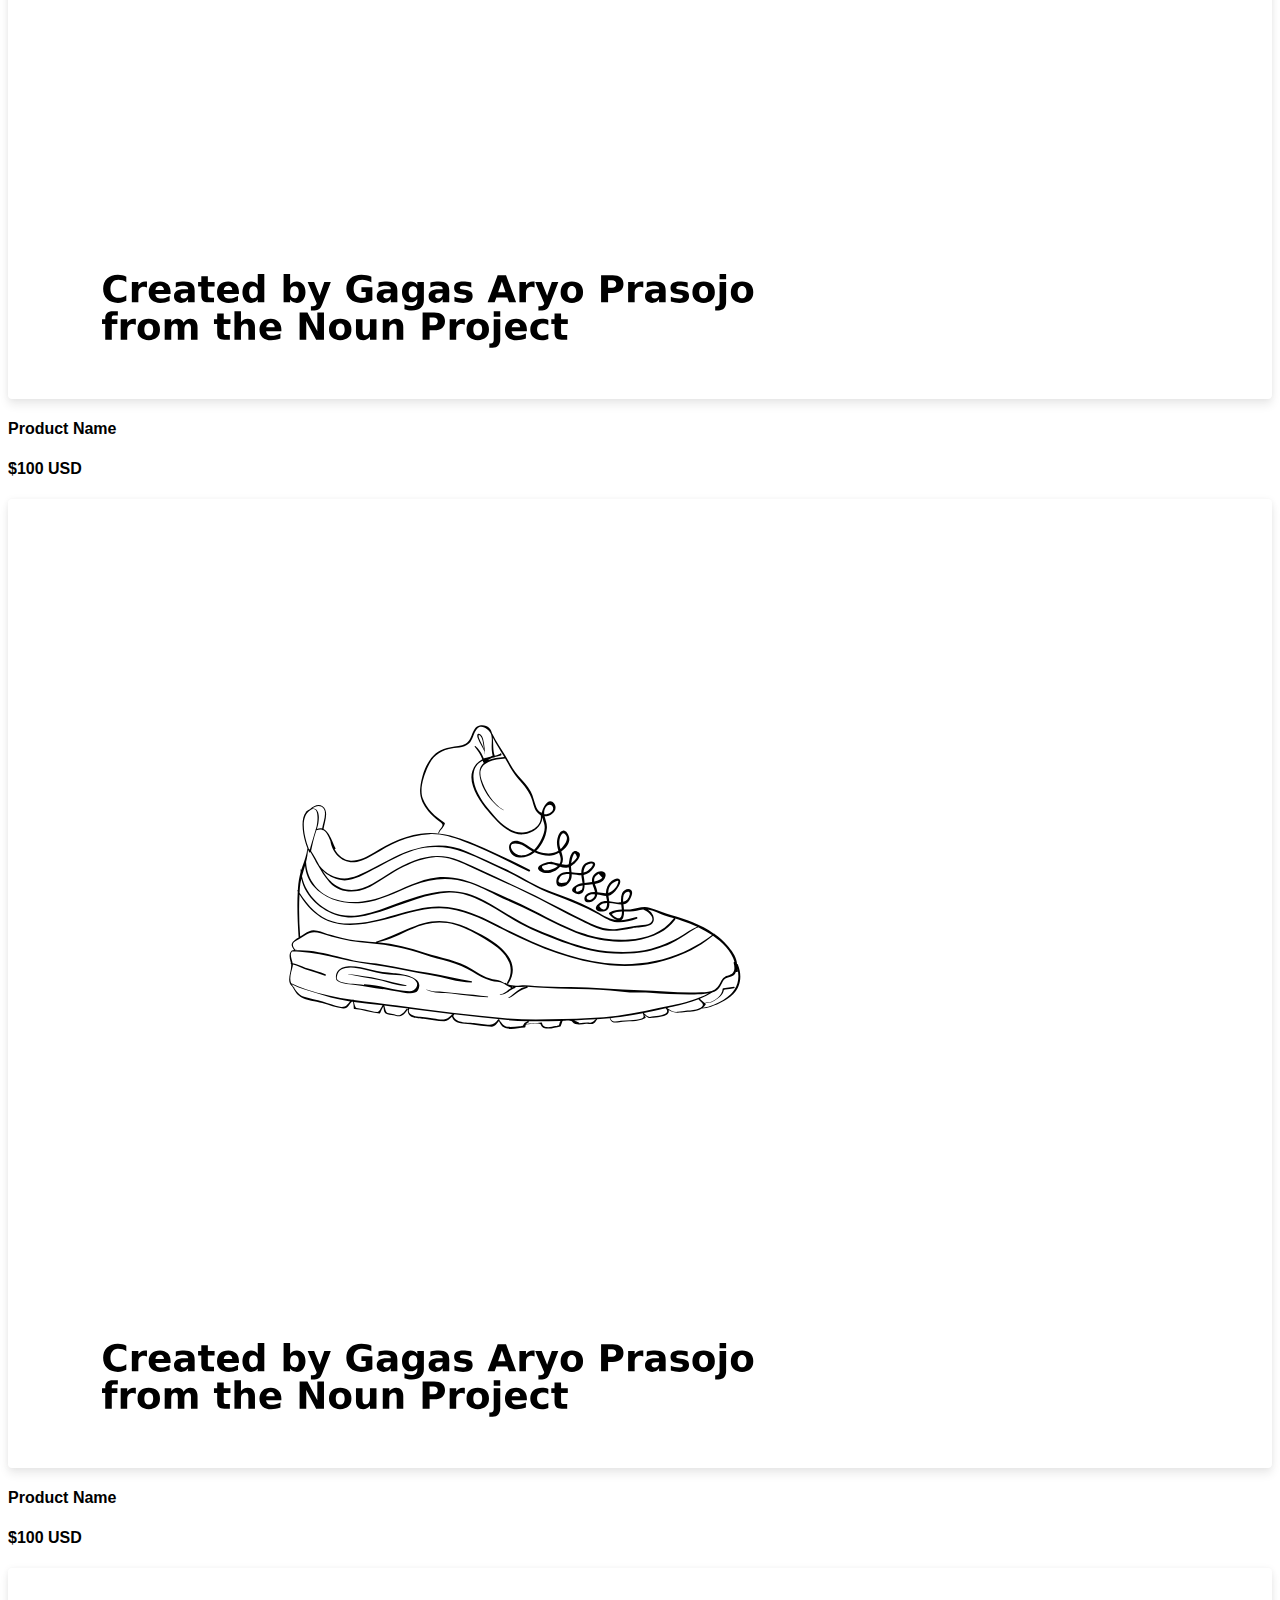
==== commit cab47f41: "started working on form control" ====
--- a/html/gallery.html
+++ b/html/gallery.html
@@ -129,16 +129,16 @@
         <div class="d-sm-flex align-items-center justify-content-around  " id="promoBannerBackground"> 
         <div>
             <h1 class="display-1 d-none d-md-block ">
-                <u class="px-4">S*N*S</u>
+               S*N*S
             </h1>
         </div>
 
         <div class="embed-responsive embed-responsive-16by9 py-2 px-2 bg-black">
-            <iframe class="embed-responsive-item" src="/video/Commercial .mp4" allowfullscreen></iframe>
+            <iframe class="embed-responsive-item" src="/video/Commercial .mp4" allowfullscreen sandbox></iframe>
           </div>
           <div>
             <h1 class="display-1 d-none d-md-block ">
-                <u class="px-4">S*N*S</u>
+                S*N*S
             </h1>
         </div>
         </div>
--- a/css/gallery.css
+++ b/css/gallery.css
@@ -2,6 +2,22 @@
     font-family: 'Montserrat', sans-serif;
     font-weight: 700;
 }
+
+
+.card{
+    border-radius: 4px;
+    background: #fff;
+    box-shadow: 0 6px 10px rgba(0,0,0,.08), 0 0 6px rgba(0,0,0,.05);
+      transition: .3s transform cubic-bezier(.155,1.105,.295,1.12),.3s box-shadow,.3s -webkit-transform cubic-bezier(.155,1.105,.295,1.12);
+  padding: 14px 80px 18px 0px;
+  cursor: pointer;
+}
+
+.card:hover{
+     transform: scale(1.05);
+  box-shadow: 0 10px 20px rgba(0,0,0,.12), 0 4px 8px rgba(0,0,0,.06);
+}
+
 
 /* #promoBannerBackground{
     background: repeating-linear-gradient(
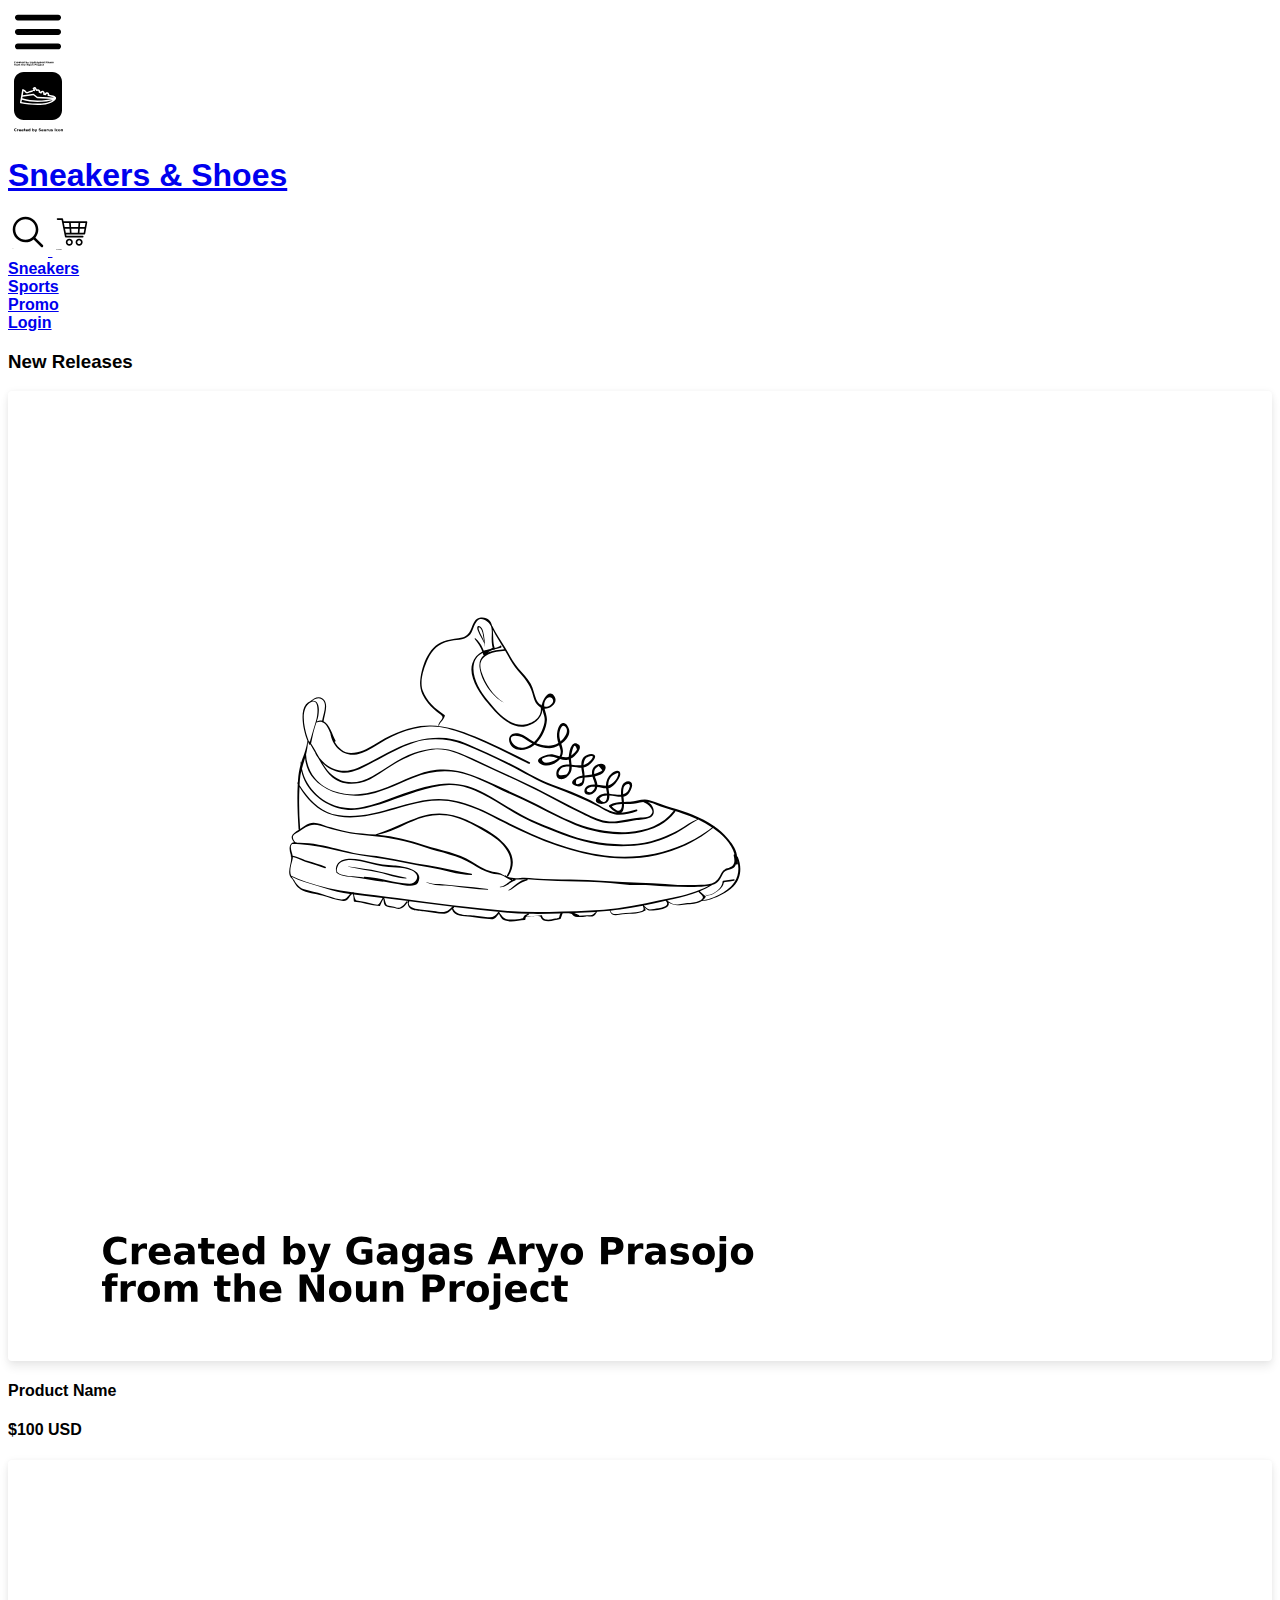
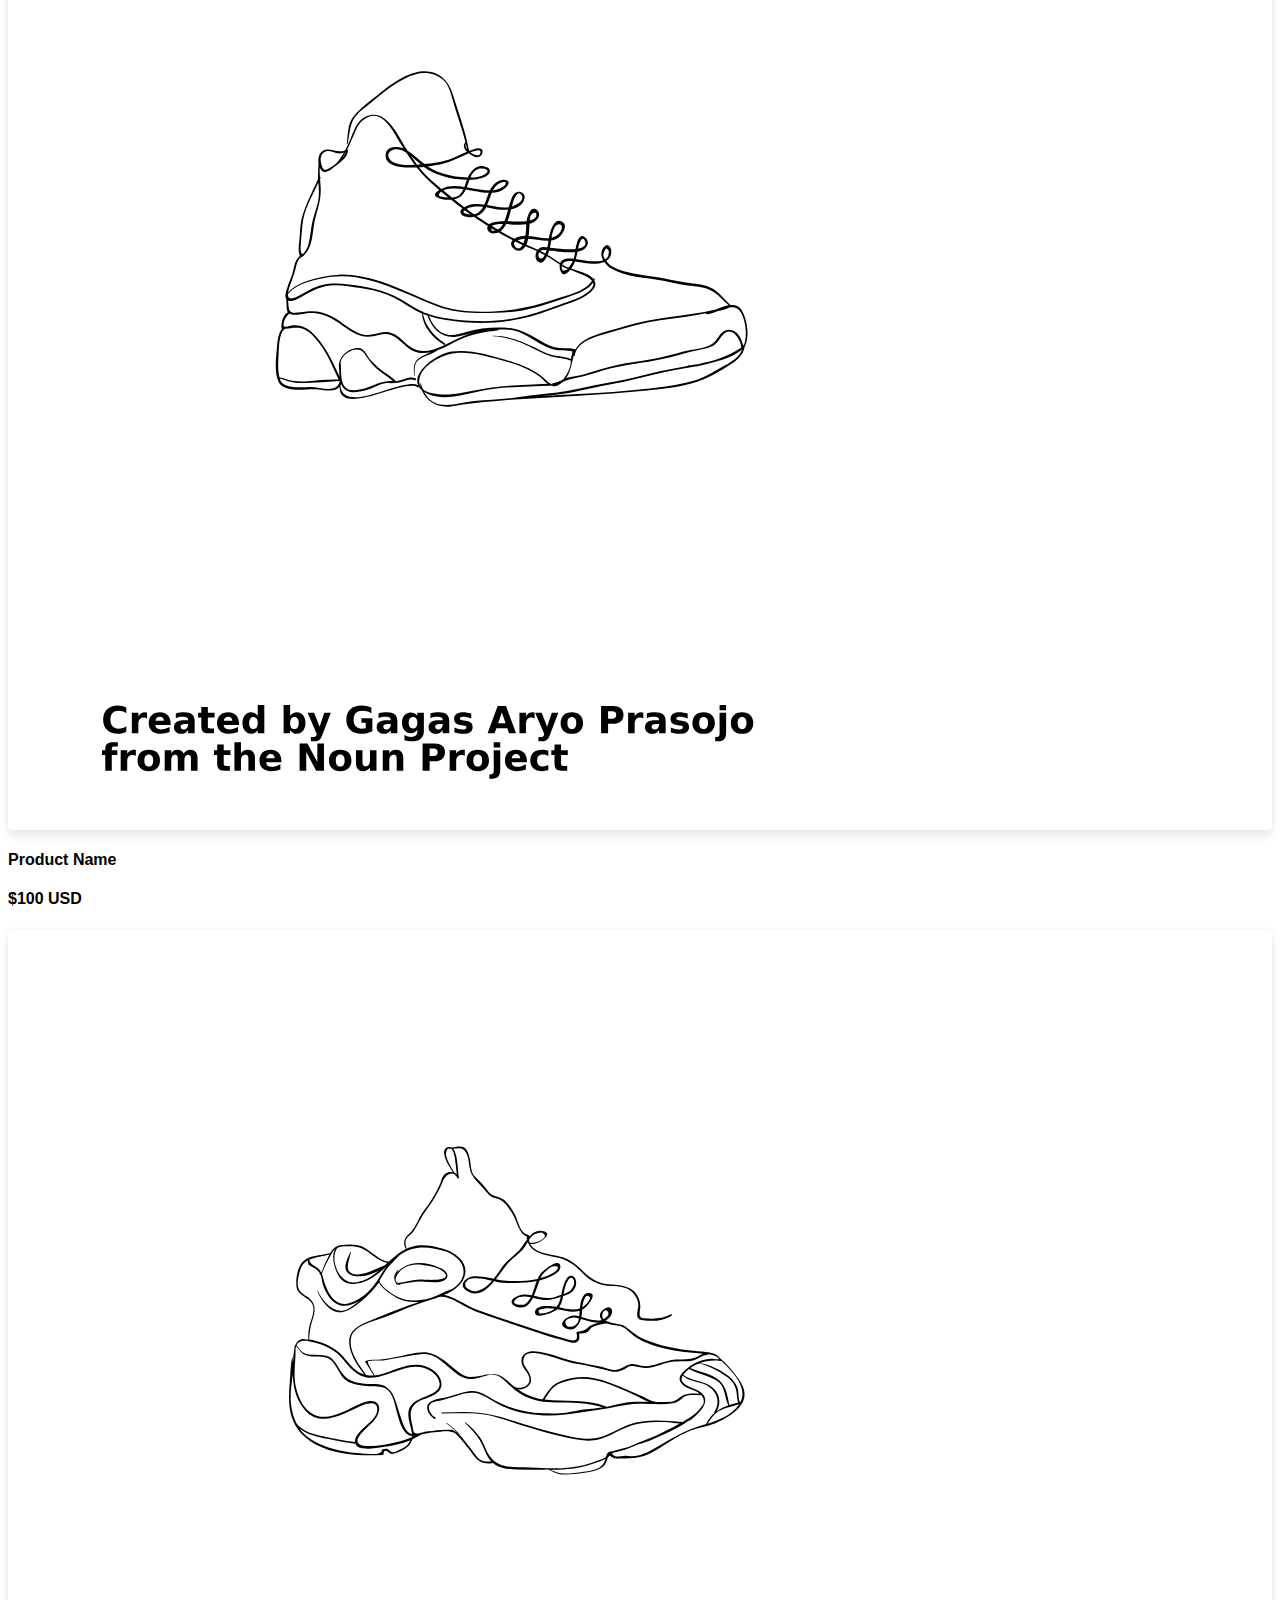
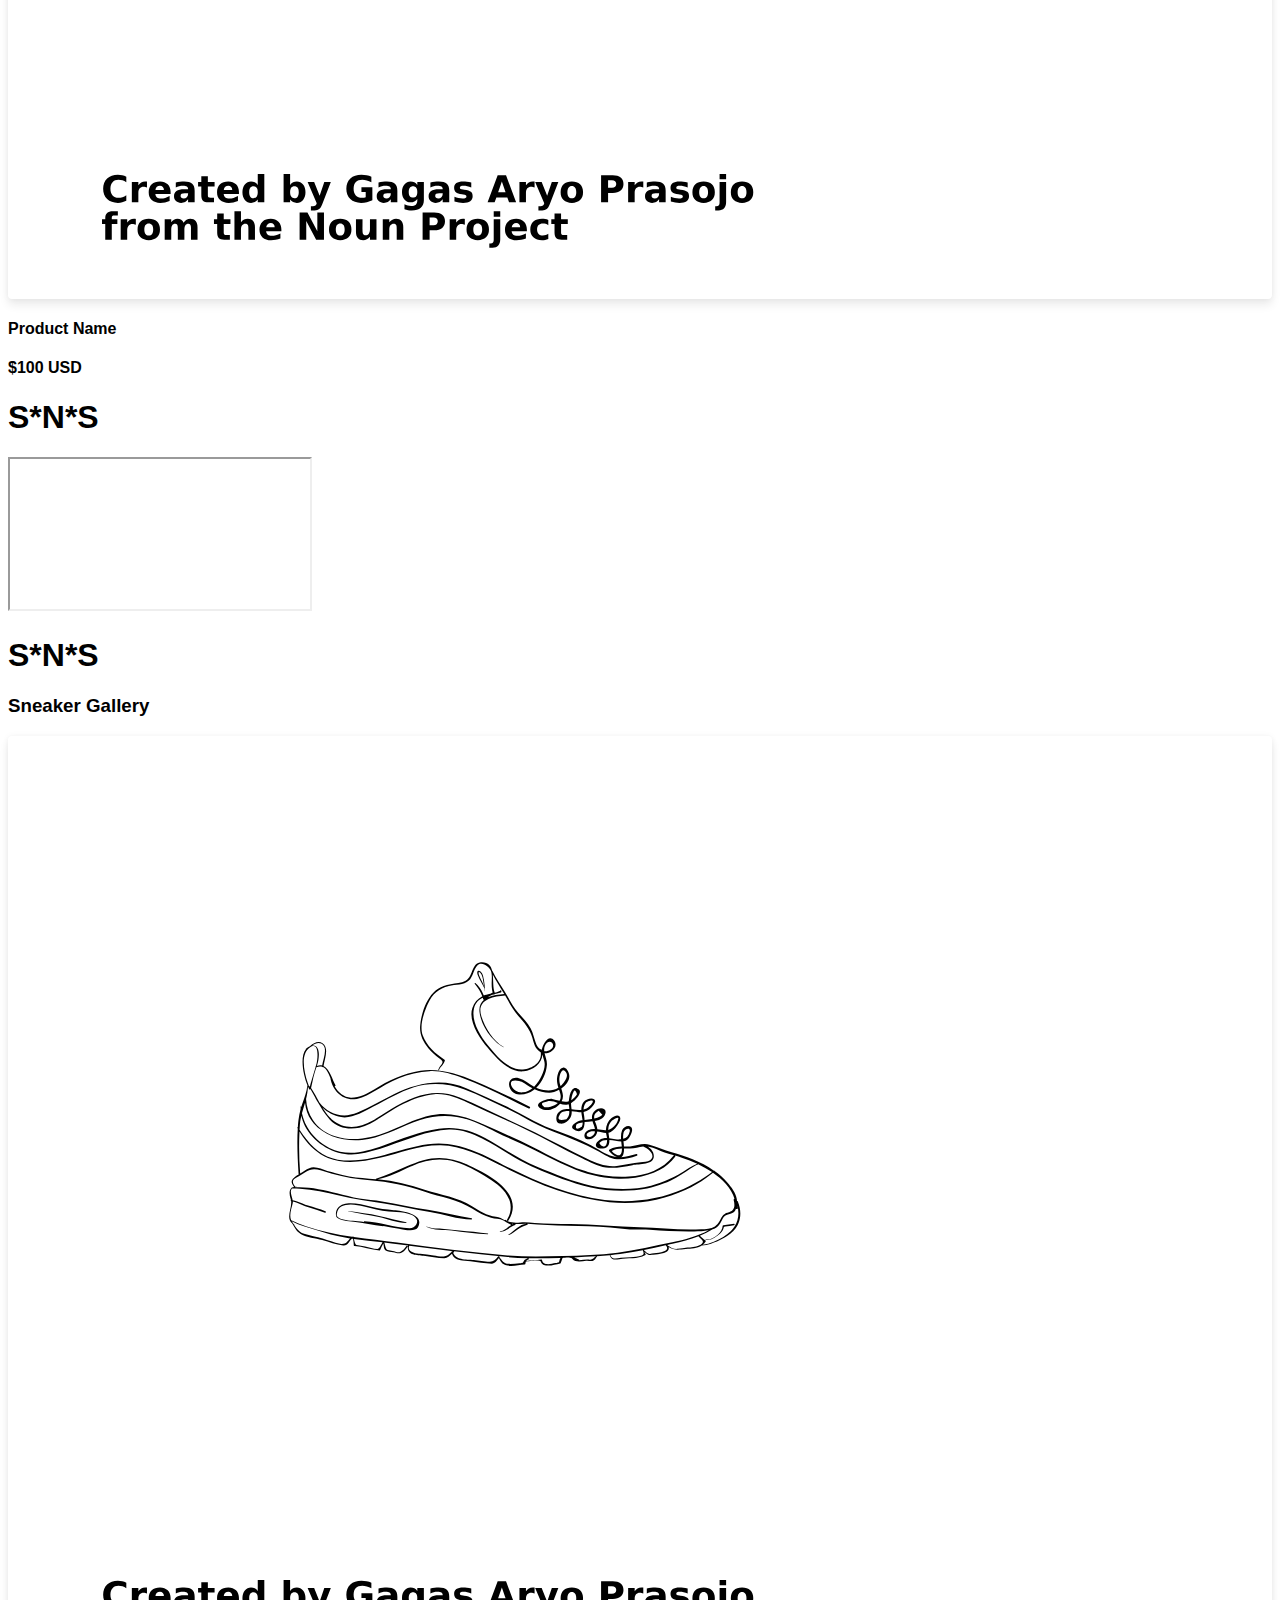
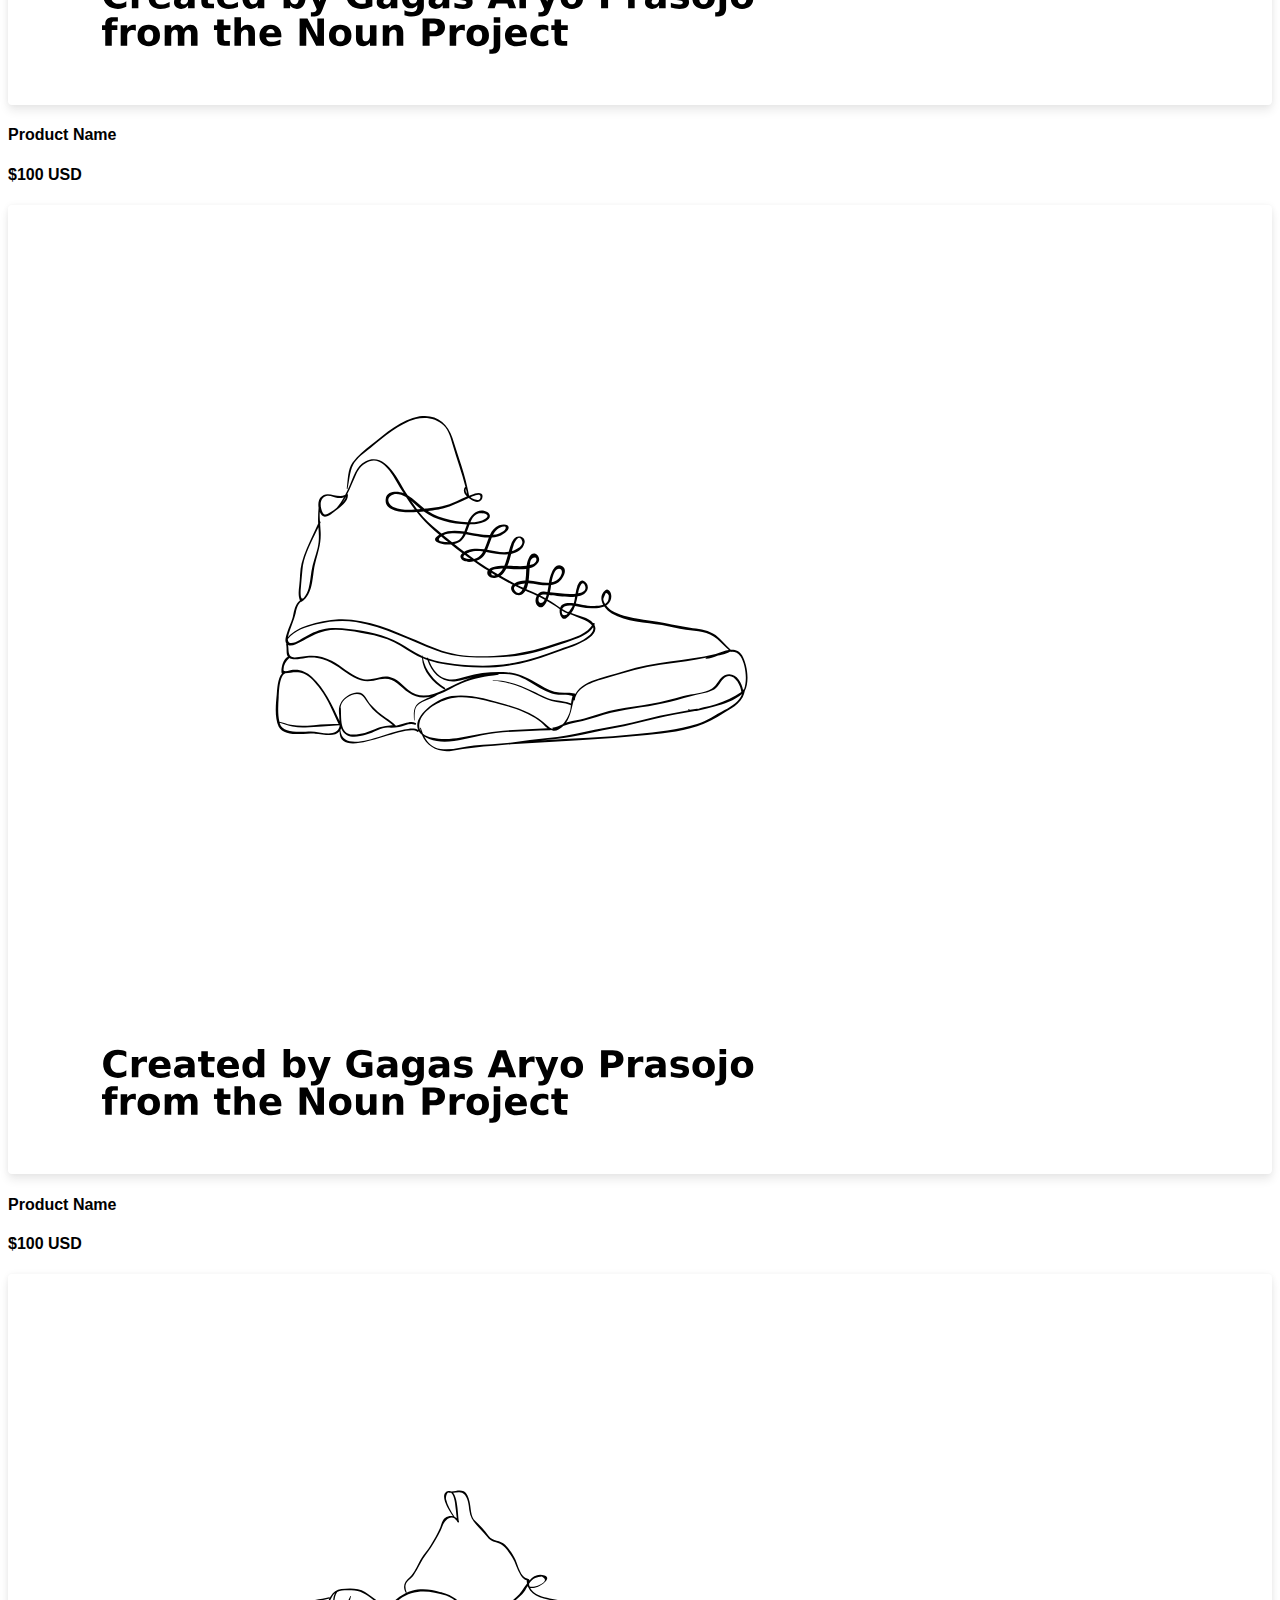
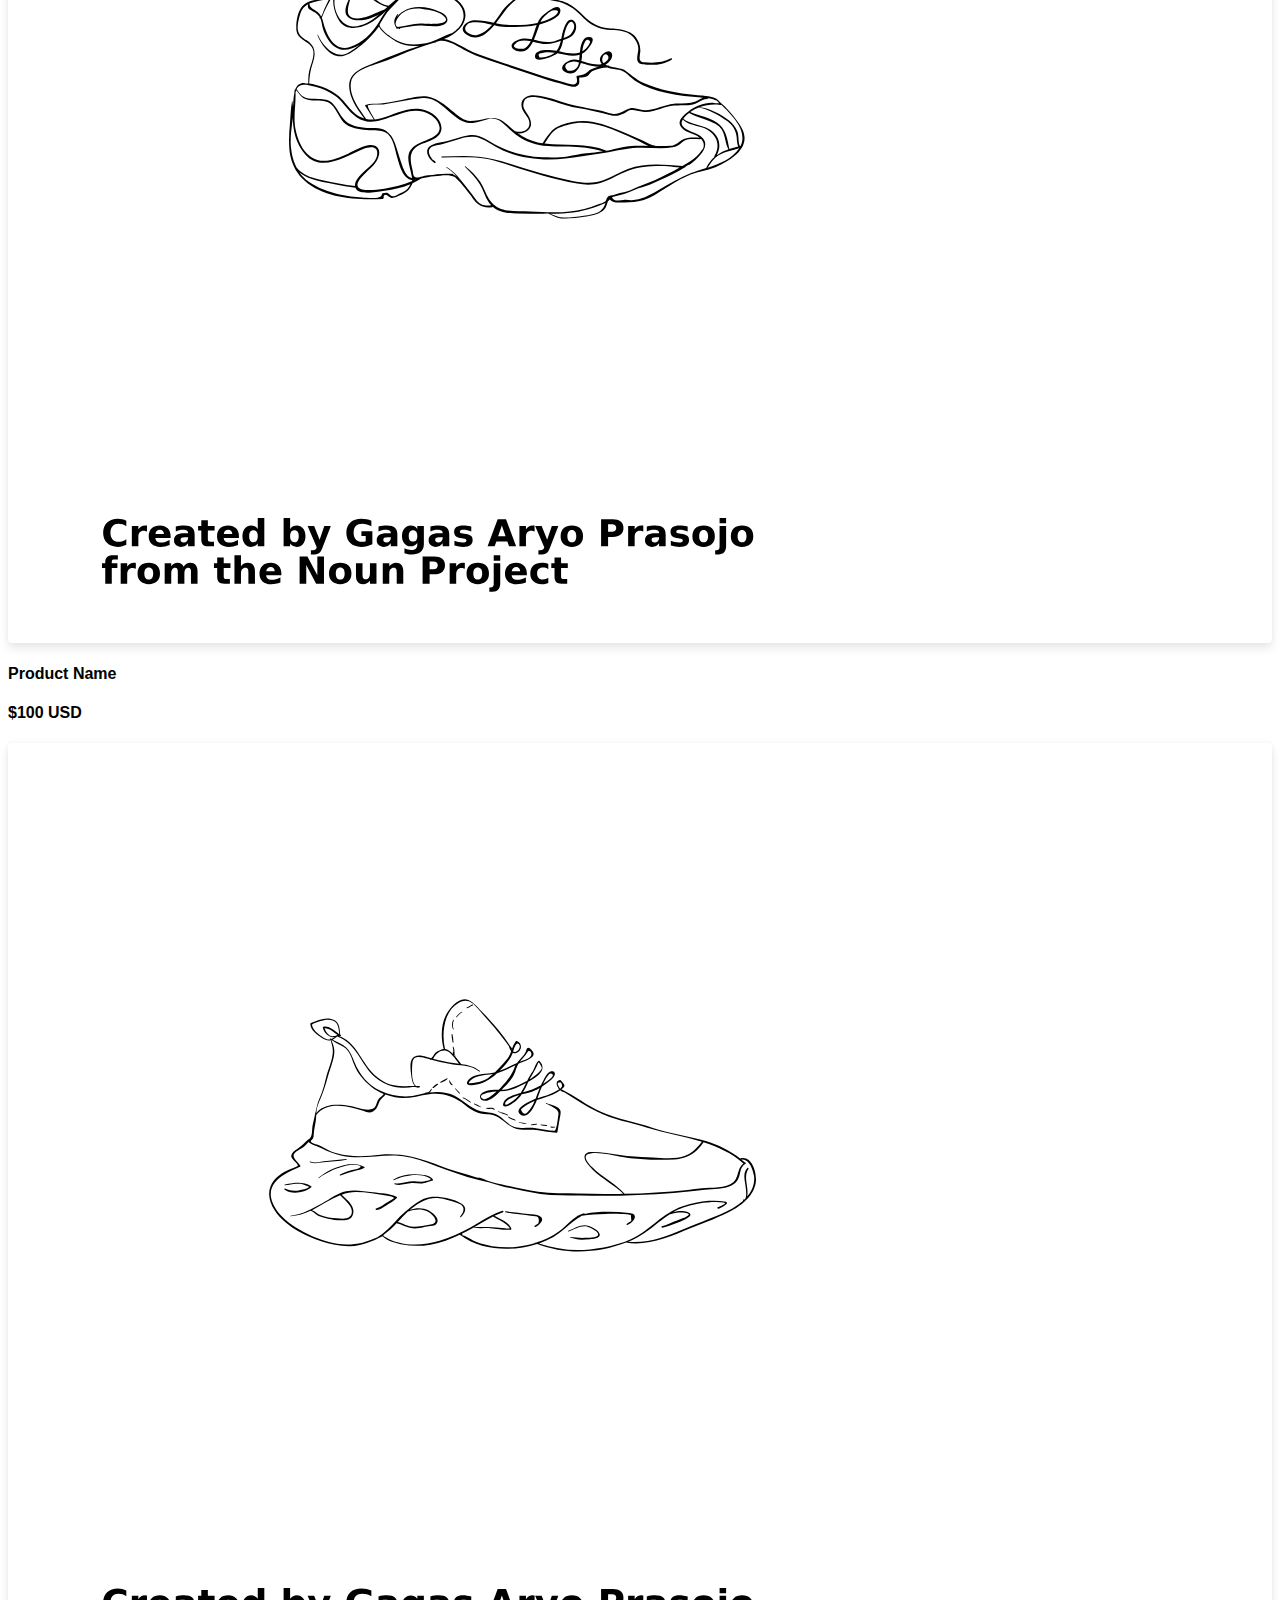
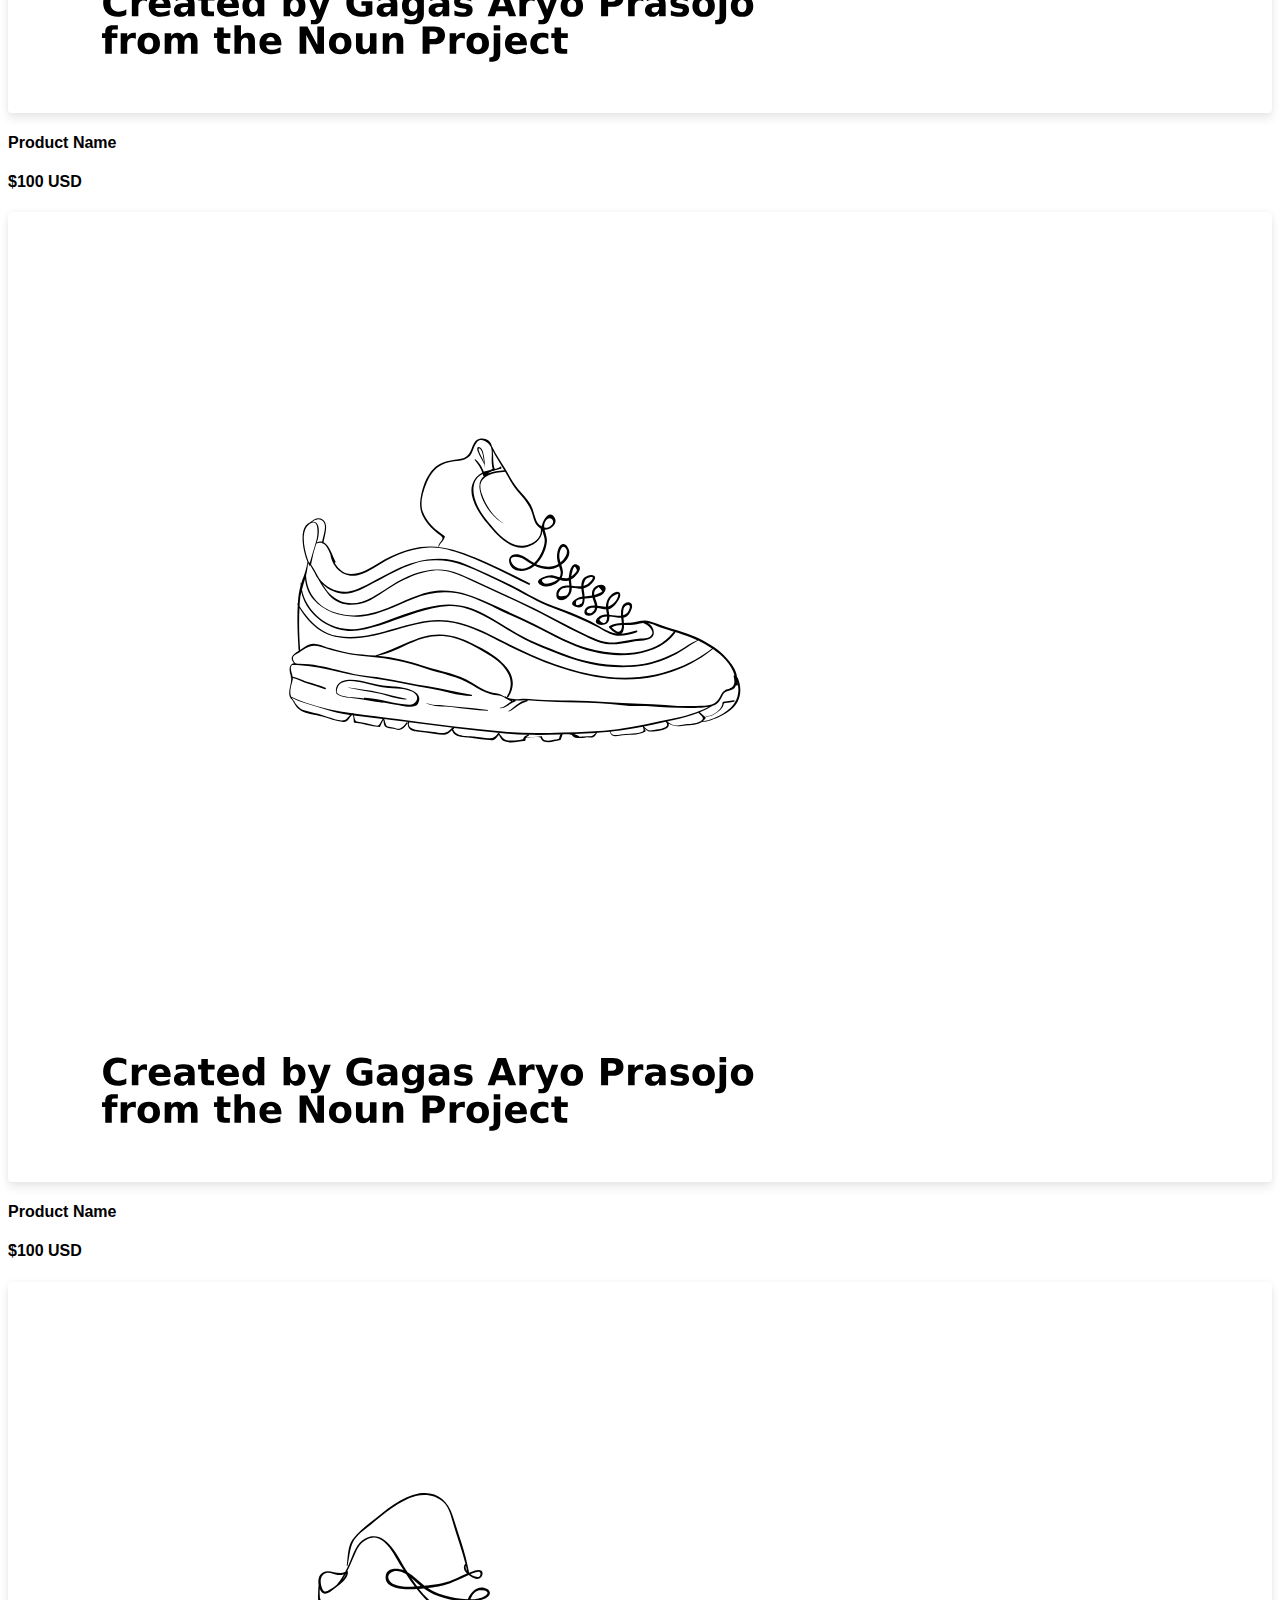
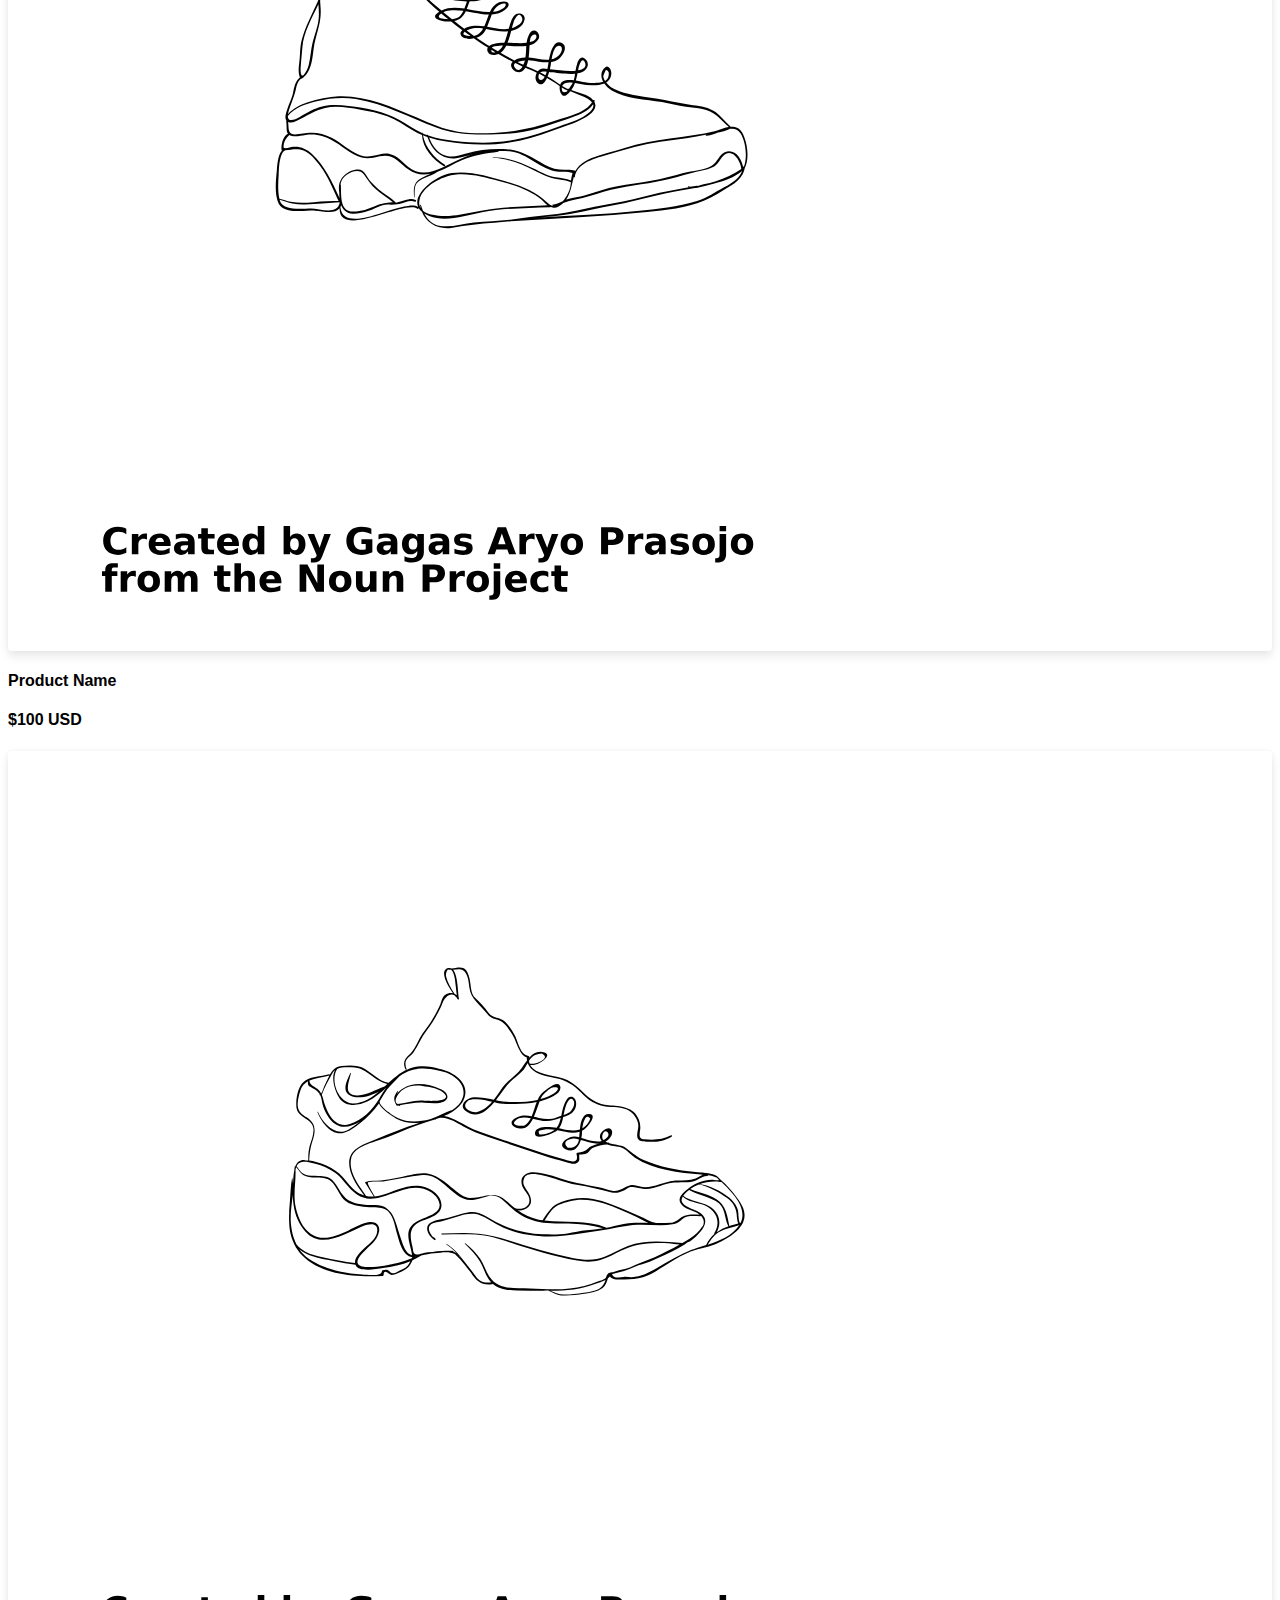
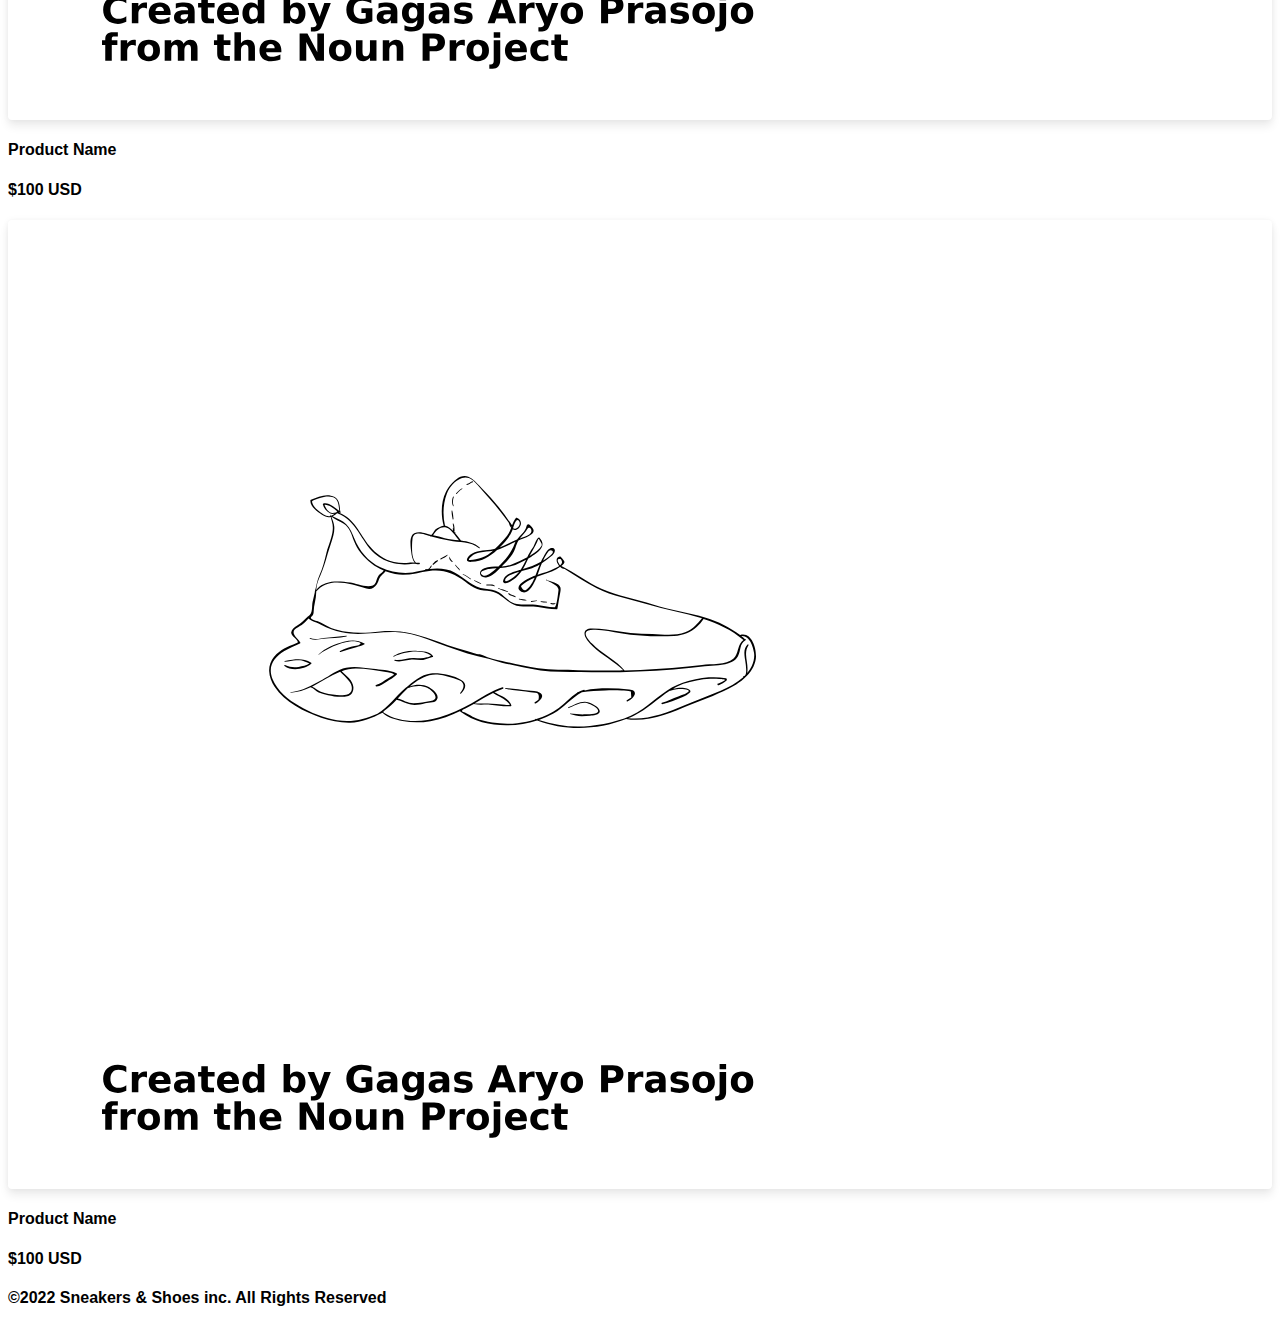
==== commit ff0500b4: "replaced png placeholder images sitewide" ====
--- a/html/gallery.html
+++ b/html/gallery.html
@@ -108,14 +108,14 @@
                 </div>
                 <div class="col-md">
                     <div class="card bg-white text-dark">
-                        <img class="img-fluid " src="/img/svg/products/sneakerForSale2.png" alt="Promo of product X">
-                    </div>
-                    <h4 class="pt-4">Product Name</h4>
-                    <h4>$100 USD</h4>
-                </div>
-                <div class="col-md">
-                    <div class="card bg-white text-dark">
-                        <img class="img-fluid" src="/img/svg/products/sneakerForSale1.png" alt="Promo of product X">
+                        <img class="img-fluid " src="/img/svg/products/sneakerForSale2.svg" alt="Promo of product X">
+                    </div>
+                    <h4 class="pt-4">Product Name</h4>
+                    <h4>$100 USD</h4>
+                </div>
+                <div class="col-md">
+                    <div class="card bg-white text-dark">
+                        <img class="img-fluid" src="/img/svg/products/sneakerForSale1.svg" alt="Promo of product X">
                     </div>
                     <h4 class="pt-4">Product Name</h4>
                     <h4>$100 USD</h4>
@@ -160,14 +160,14 @@
                 </div>
                 <div class="col-md">
                     <div class="card bg-white text-dark">
-                        <img class="img-fluid " src="/img/svg/products/sneakerForSale2.png" alt="Promo of product X">
-                    </div>
-                    <h4 class="pt-4">Product Name</h4>
-                    <h4>$100 USD</h4>
-                </div>
-                <div class="col-md">
-                    <div class="card bg-white text-dark">
-                        <img class="img-fluid" src="/img/svg/products/sneakerForSale1.png" alt="Promo of product X">
+                        <img class="img-fluid " src="/img/svg/products/sneakerForSale2.svg" alt="Promo of product X">
+                    </div>
+                    <h4 class="pt-4">Product Name</h4>
+                    <h4>$100 USD</h4>
+                </div>
+                <div class="col-md">
+                    <div class="card bg-white text-dark">
+                        <img class="img-fluid" src="/img/svg/products/sneakerForSale1.svg" alt="Promo of product X">
                     </div>
                     <h4 class="pt-4">Product Name</h4>
                     <h4>$100 USD</h4>
@@ -175,114 +175,46 @@
                 <div class="col-md">
                     <a href="/html/product1.html">
                         <div class="card bg-white text-dark">
+                            <img class="img-fluid" src="/img/svg/products/sneakerForSale4.svg" alt="Promo of product X">
+                        </div>
+                    </a>
+                    <h4 class="pt-4">Product Name</h4>
+                    <h4>$100 USD</h4>
+                </div>  
+            </div>
+            <div class="row">
+                <div class="col-md">
+                    <a href="/html/product1.html">
+                        <div class="card bg-white text-dark">
                             <img class="img-fluid" src="/img/svg/products/sneakerForSale3.svg" alt="Promo of product X">
                         </div>
                     </a>
                     <h4 class="pt-4">Product Name</h4>
                     <h4>$100 USD</h4>
+                </div>
+                <div class="col-md">
+                    <div class="card bg-white text-dark">
+                        <img class="img-fluid " src="/img/svg/products/sneakerForSale2.svg" alt="Promo of product X">
+                    </div>
+                    <h4 class="pt-4">Product Name</h4>
+                    <h4>$100 USD</h4>
+                </div>
+                <div class="col-md">
+                    <div class="card bg-white text-dark">
+                        <img class="img-fluid" src="/img/svg/products/sneakerForSale1.svg" alt="Promo of product X">
+                    </div>
+                    <h4 class="pt-4">Product Name</h4>
+                    <h4>$100 USD</h4>
+                </div> 
+                <div class="col-md">
+                    <a href="/html/product1.html">
+                        <div class="card bg-white text-dark">
+                            <img class="img-fluid" src="/img/svg/products/sneakerForSale4.svg" alt="Promo of product X">
+                        </div>
+                    </a>
+                    <h4 class="pt-4">Product Name</h4>
+                    <h4>$100 USD</h4>
                 </div>  
-            </div>
-            <div class="row">
-                <div class="col-md">
-                    <a href="/html/product1.html">
-                        <div class="card bg-white text-dark">
-                            <img class="img-fluid" src="/img/svg/products/sneakerForSale3.svg" alt="Promo of product X">
-                        </div>
-                    </a>
-                    <h4 class="pt-4">Product Name</h4>
-                    <h4>$100 USD</h4>
-                </div>
-                <div class="col-md">
-                    <div class="card bg-white text-dark">
-                        <img class="img-fluid " src="/img/svg/products/sneakerForSale2.png" alt="Promo of product X">
-                    </div>
-                    <h4 class="pt-4">Product Name</h4>
-                    <h4>$100 USD</h4>
-                </div>
-                <div class="col-md">
-                    <div class="card bg-white text-dark">
-                        <img class="img-fluid" src="/img/svg/products/sneakerForSale1.png" alt="Promo of product X">
-                    </div>
-                    <h4 class="pt-4">Product Name</h4>
-                    <h4>$100 USD</h4>
-                </div> 
-                <div class="col-md">
-                    <a href="/html/product1.html">
-                        <div class="card bg-white text-dark">
-                            <img class="img-fluid" src="/img/svg/products/sneakerForSale3.svg" alt="Promo of product X">
-                        </div>
-                    </a>
-                    <h4 class="pt-4">Product Name</h4>
-                    <h4>$100 USD</h4>
-                </div>  
-                <div class="row">
-                    <div class="col-md">
-                        <a href="/html/product1.html">
-                            <div class="card bg-white text-dark">
-                                <img class="img-fluid" src="/img/svg/products/sneakerForSale3.svg" alt="Promo of product X">
-                            </div>
-                        </a>
-                        <h4 class="pt-4">Product Name</h4>
-                        <h4>$100 USD</h4>
-                    </div>
-                    <div class="col-md">
-                        <div class="card bg-white text-dark">
-                            <img class="img-fluid " src="/img/svg/products/sneakerForSale2.png" alt="Promo of product X">
-                        </div>
-                        <h4 class="pt-4">Product Name</h4>
-                        <h4>$100 USD</h4>
-                    </div>
-                    <div class="col-md">
-                        <div class="card bg-white text-dark">
-                            <img class="img-fluid" src="/img/svg/products/sneakerForSale1.png" alt="Promo of product X">
-                        </div>
-                        <h4 class="pt-4">Product Name</h4>
-                        <h4>$100 USD</h4>
-                    </div> 
-                    <div class="col-md">
-                        <a href="/html/product1.html">
-                            <div class="card bg-white text-dark">
-                                <img class="img-fluid" src="/img/svg/products/sneakerForSale3.svg" alt="Promo of product X">
-                            </div>
-                        </a>
-                        <h4 class="pt-4">Product Name</h4>
-                        <h4>$100 USD</h4>
-                    </div> 
-                    <div class="row">
-                        <div class="col-md">
-                            <a href="/html/product1.html">
-                                <div class="card bg-white text-dark">
-                                    <img class="img-fluid" src="/img/svg/products/sneakerForSale3.svg" alt="Promo of product X">
-                                </div>
-                            </a>
-                            <h4 class="pt-4">Product Name</h4>
-                            <h4>$100 USD</h4>
-                        </div>
-                        <div class="col-md">
-                            <div class="card bg-white text-dark">
-                                <img class="img-fluid " src="/img/svg/products/sneakerForSale2.png" alt="Promo of product X">
-                            </div>
-                            <h4 class="pt-4">Product Name</h4>
-                            <h4>$100 USD</h4>
-                        </div>
-                        <div class="col-md">
-                            <div class="card bg-white text-dark">
-                                <img class="img-fluid" src="/img/svg/products/sneakerForSale1.png" alt="Promo of product X">
-                            </div>
-                            <h4 class="pt-4">Product Name</h4>
-                            <h4>$100 USD</h4>
-                        </div> 
-                        <div class="col-md">
-                            <a href="/html/product1.html">
-                                <div class="card bg-white text-dark">
-                                    <img class="img-fluid" src="/img/svg/products/sneakerForSale3.svg" alt="Promo of product X">
-                                </div>
-                            </a>
-                            <h4 class="pt-4">Product Name</h4>
-                            <h4>$100 USD</h4>
-                        </div>  
-                    </div> 
-                </div>
             </div>
         </div>
         
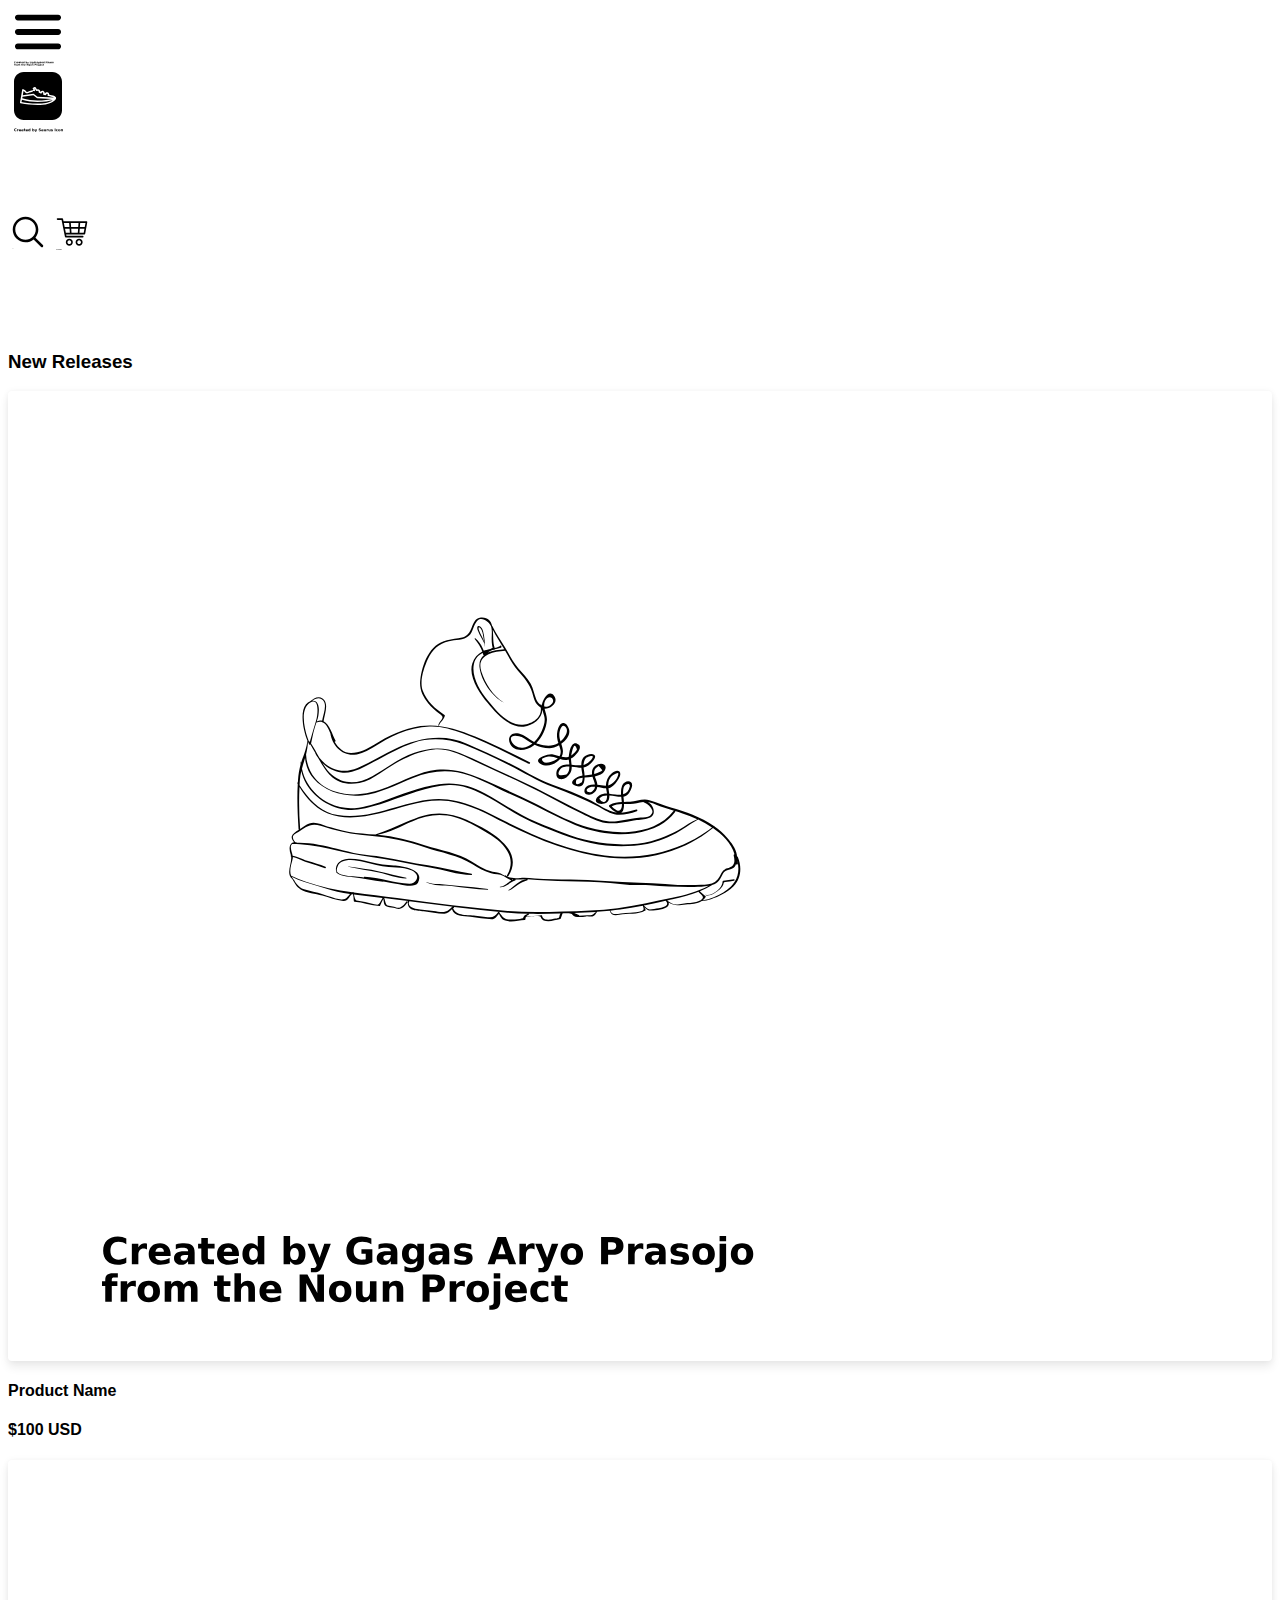
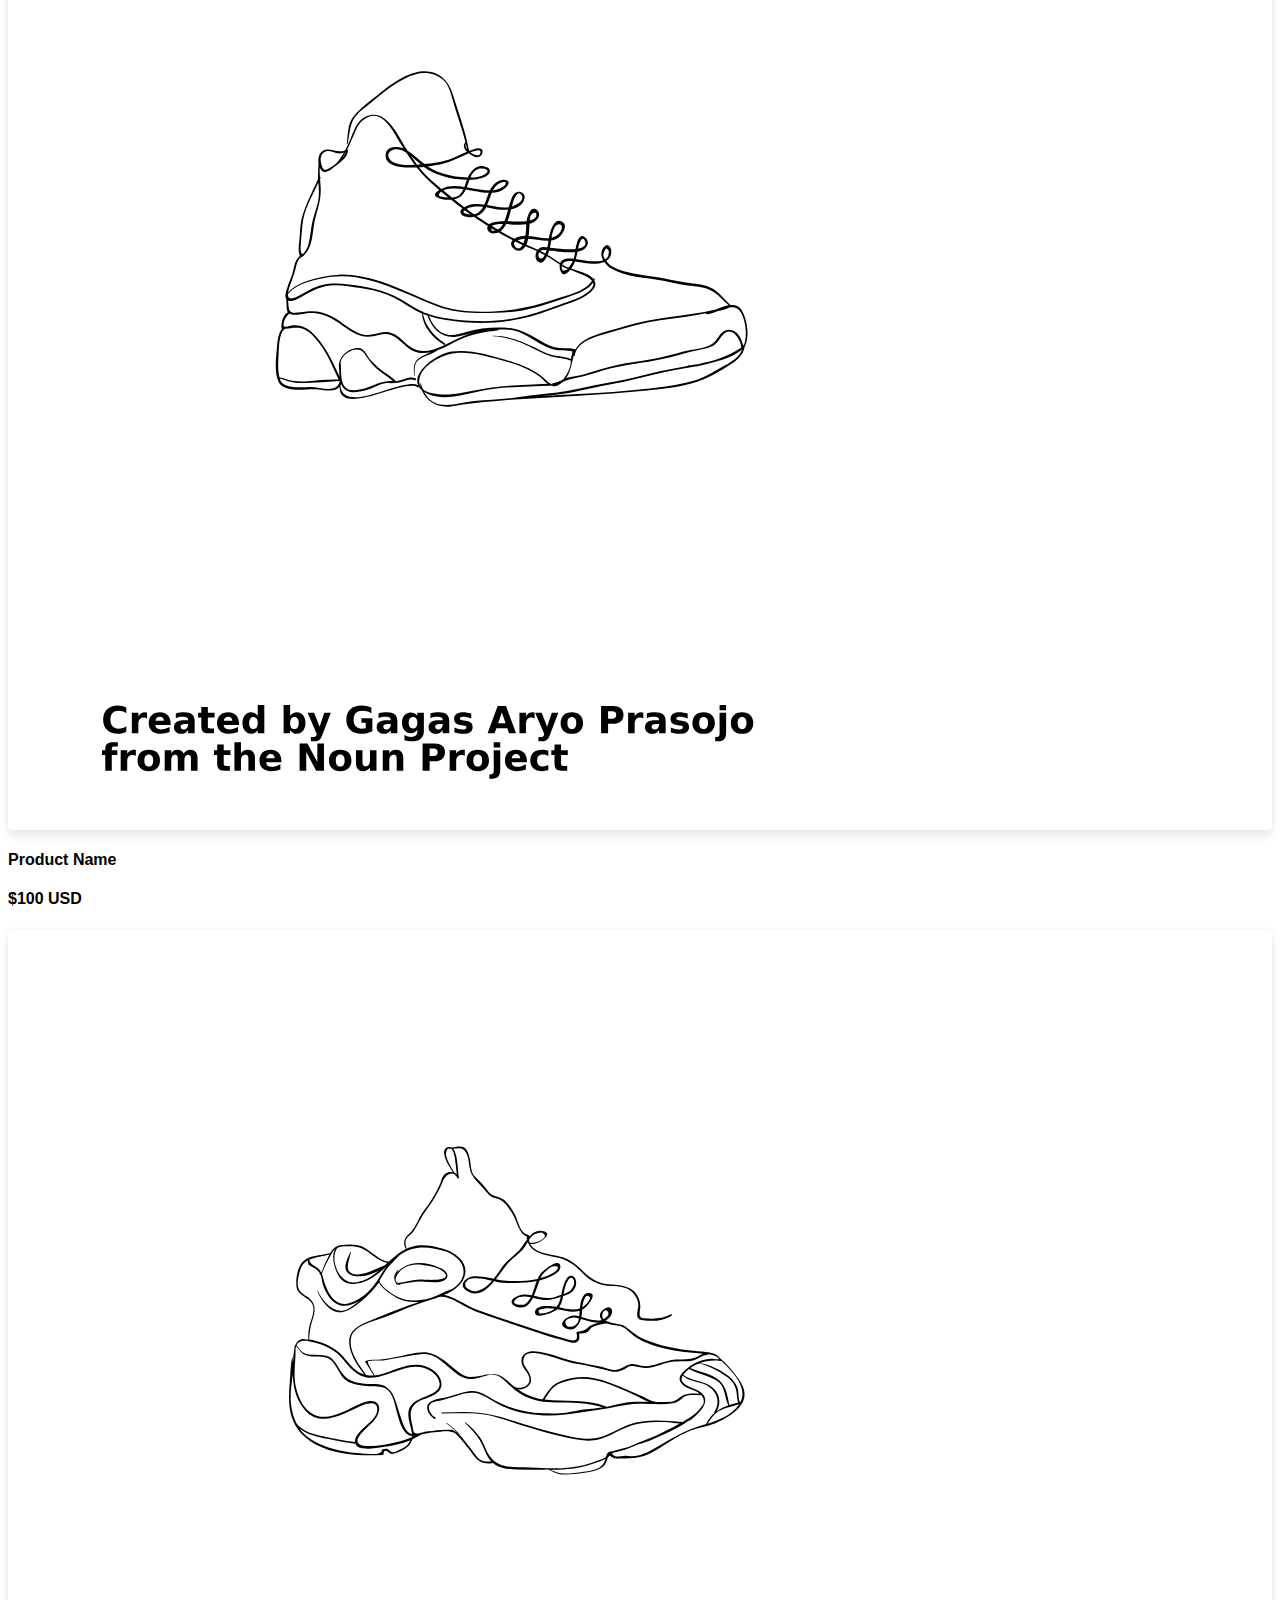
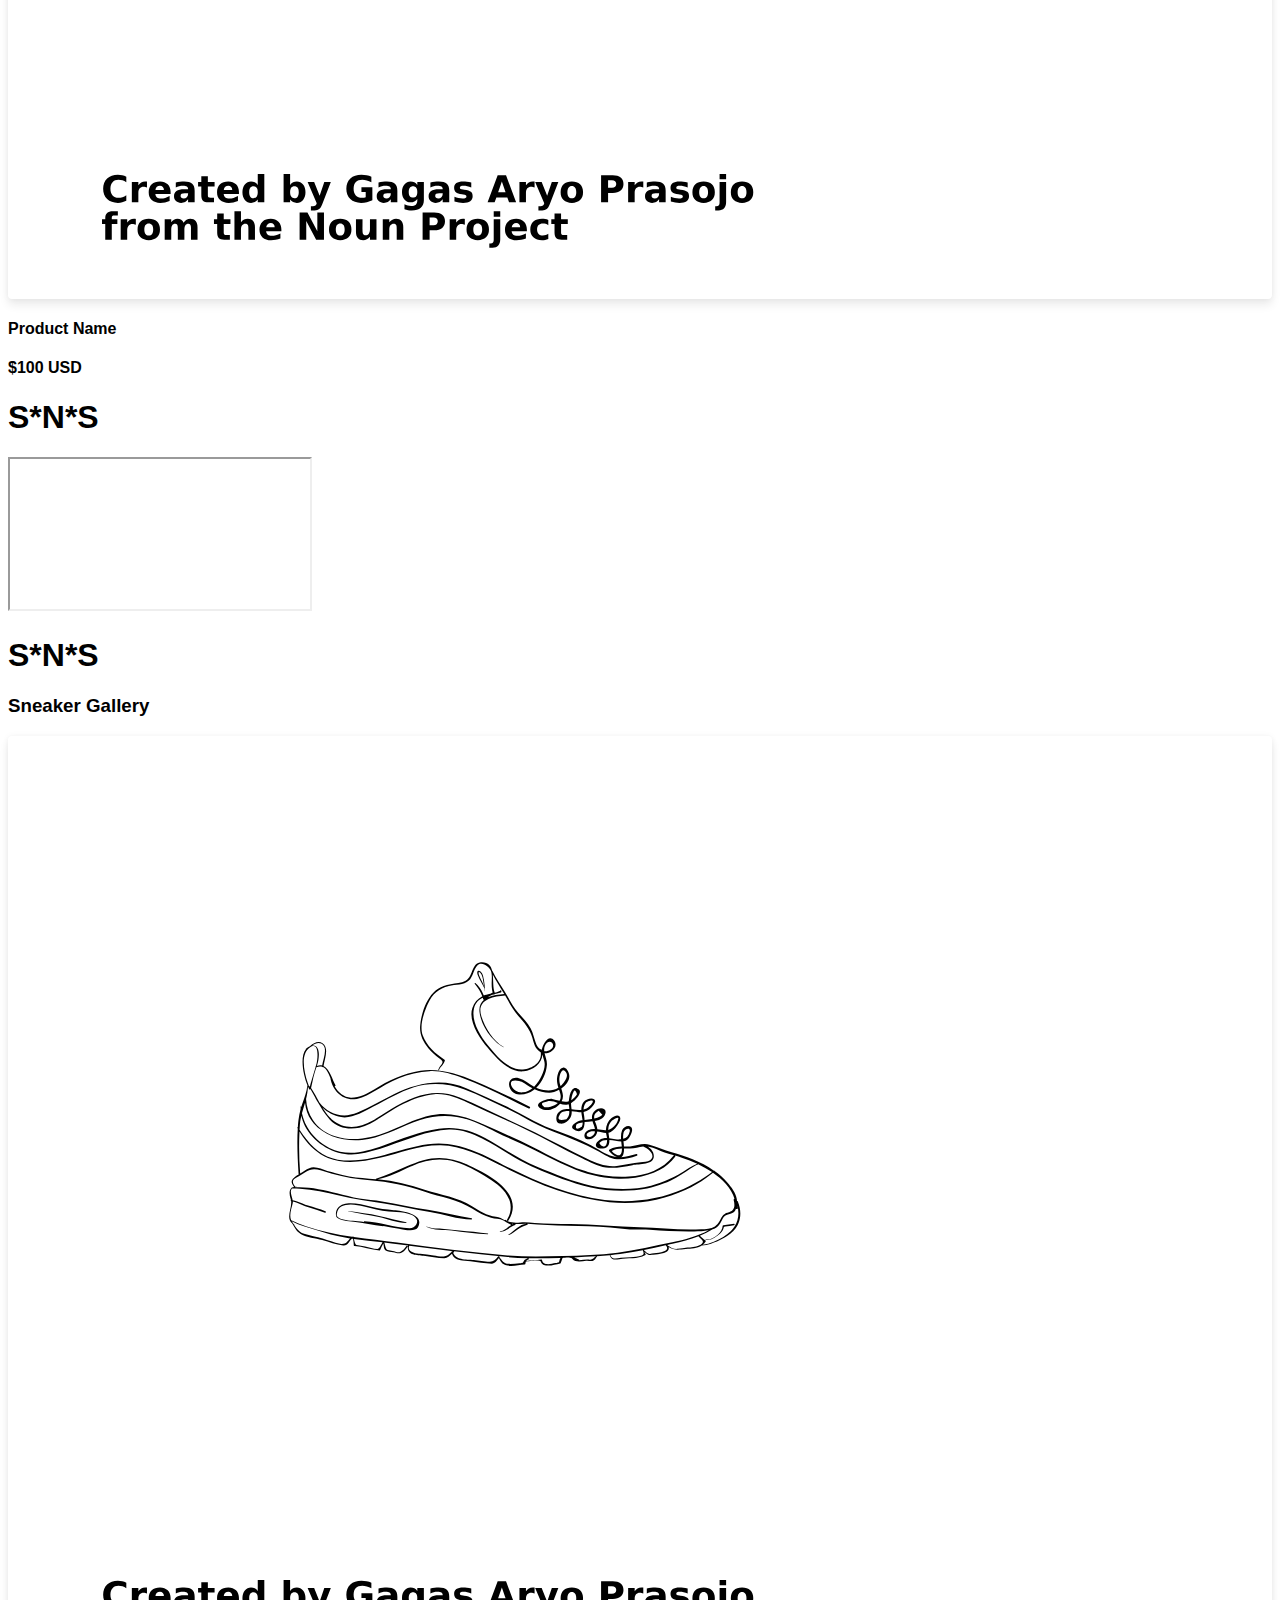
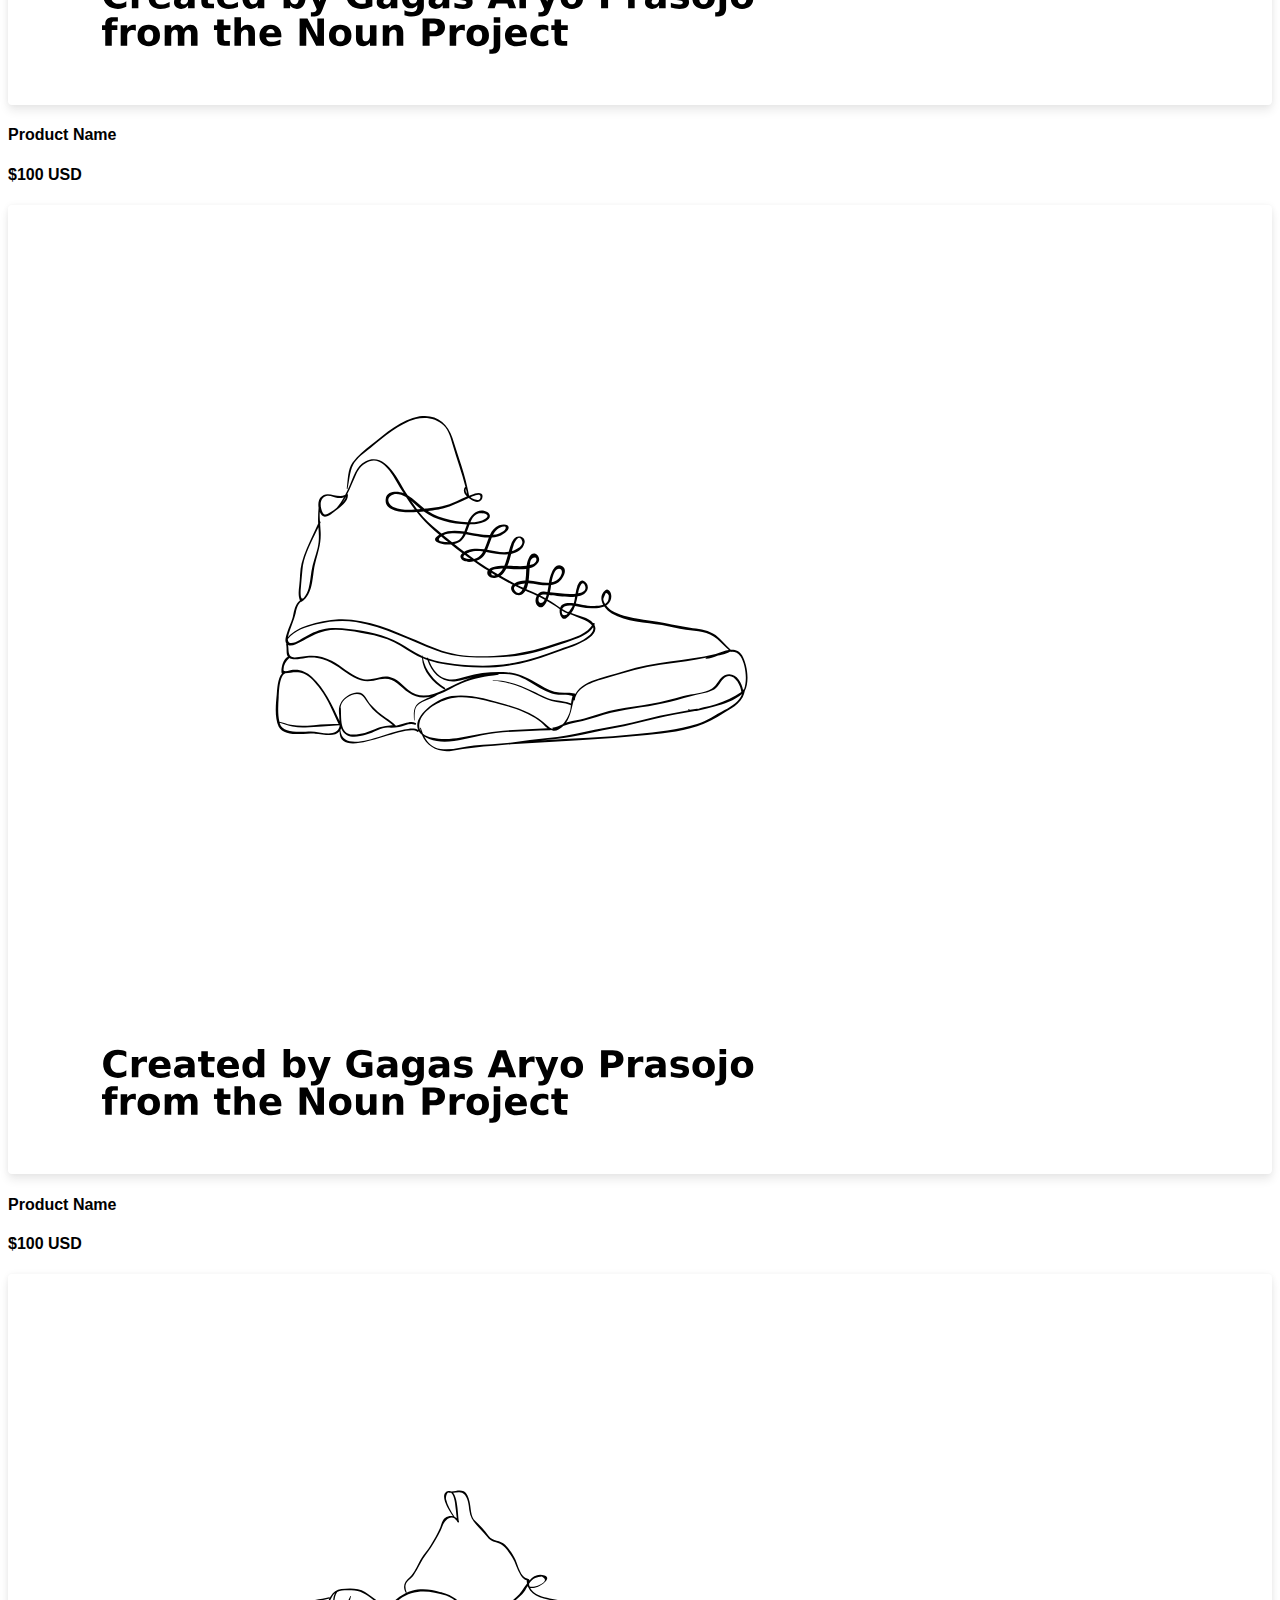
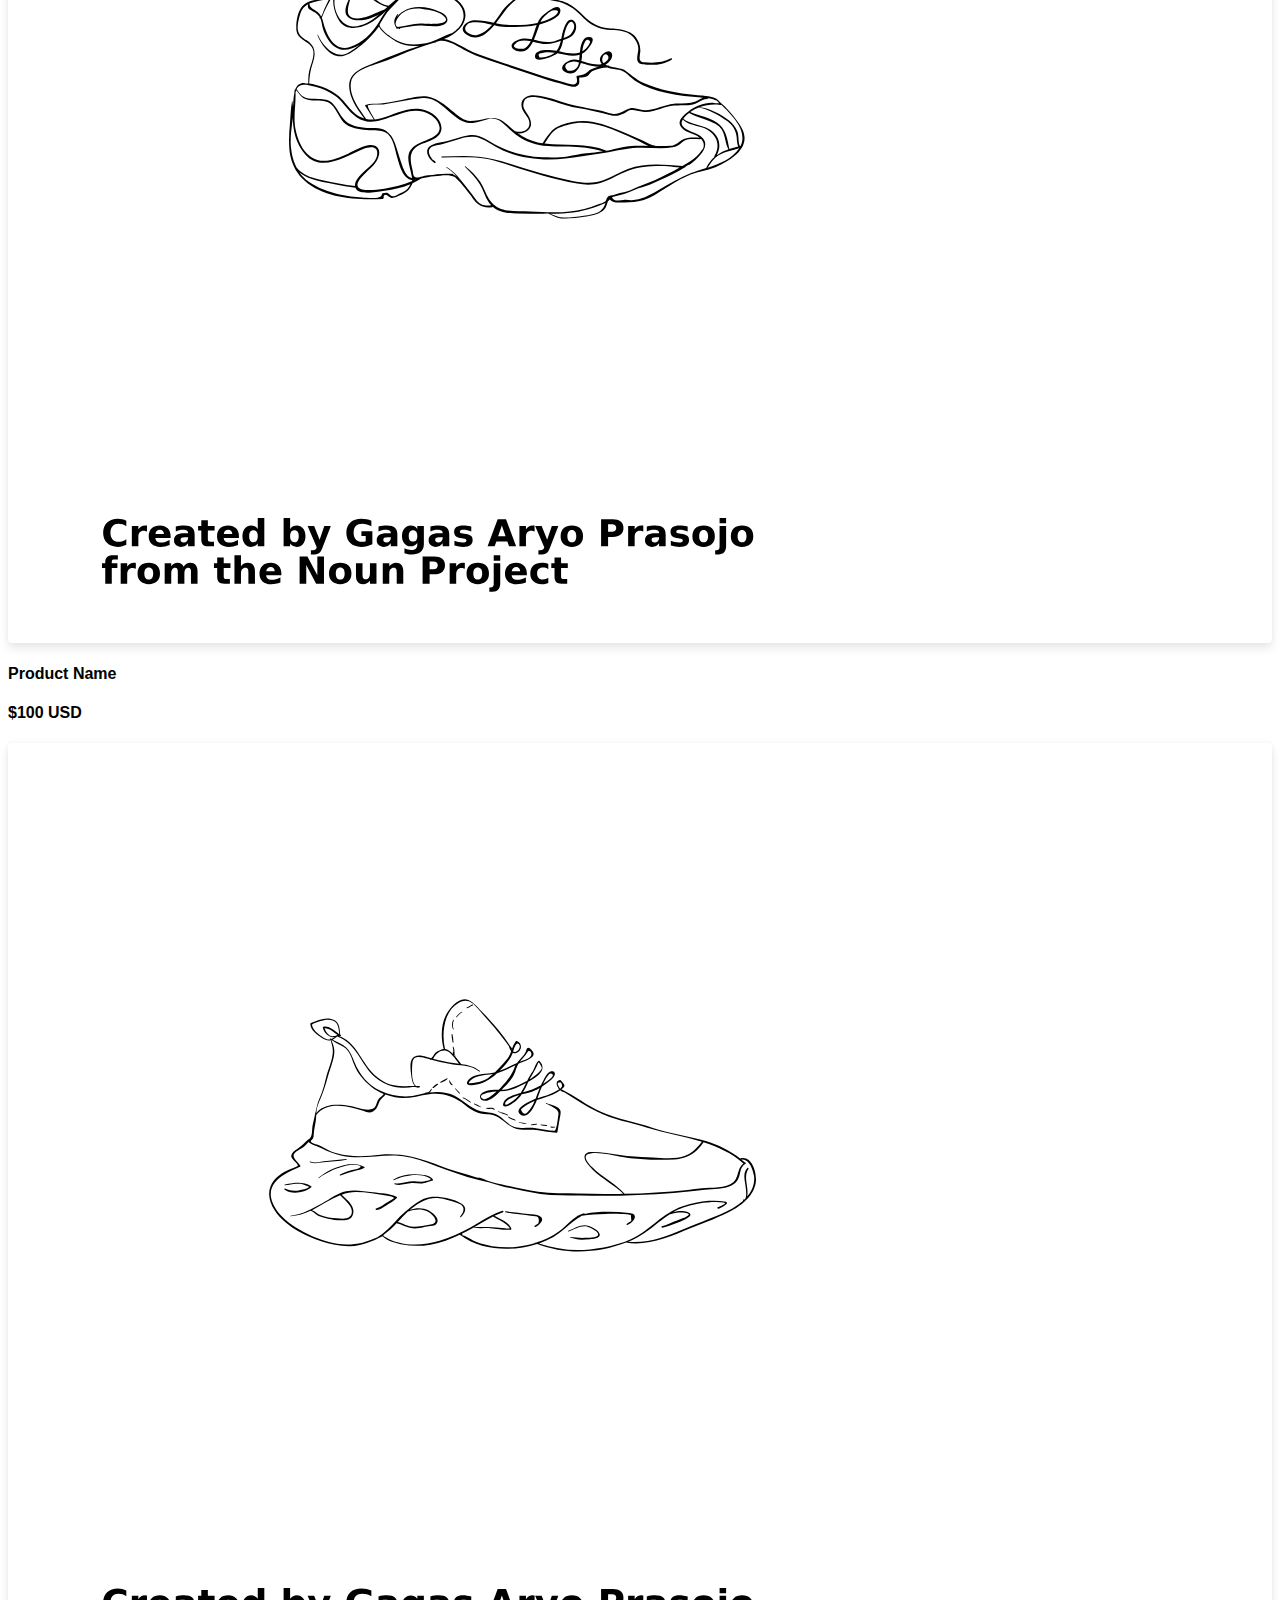
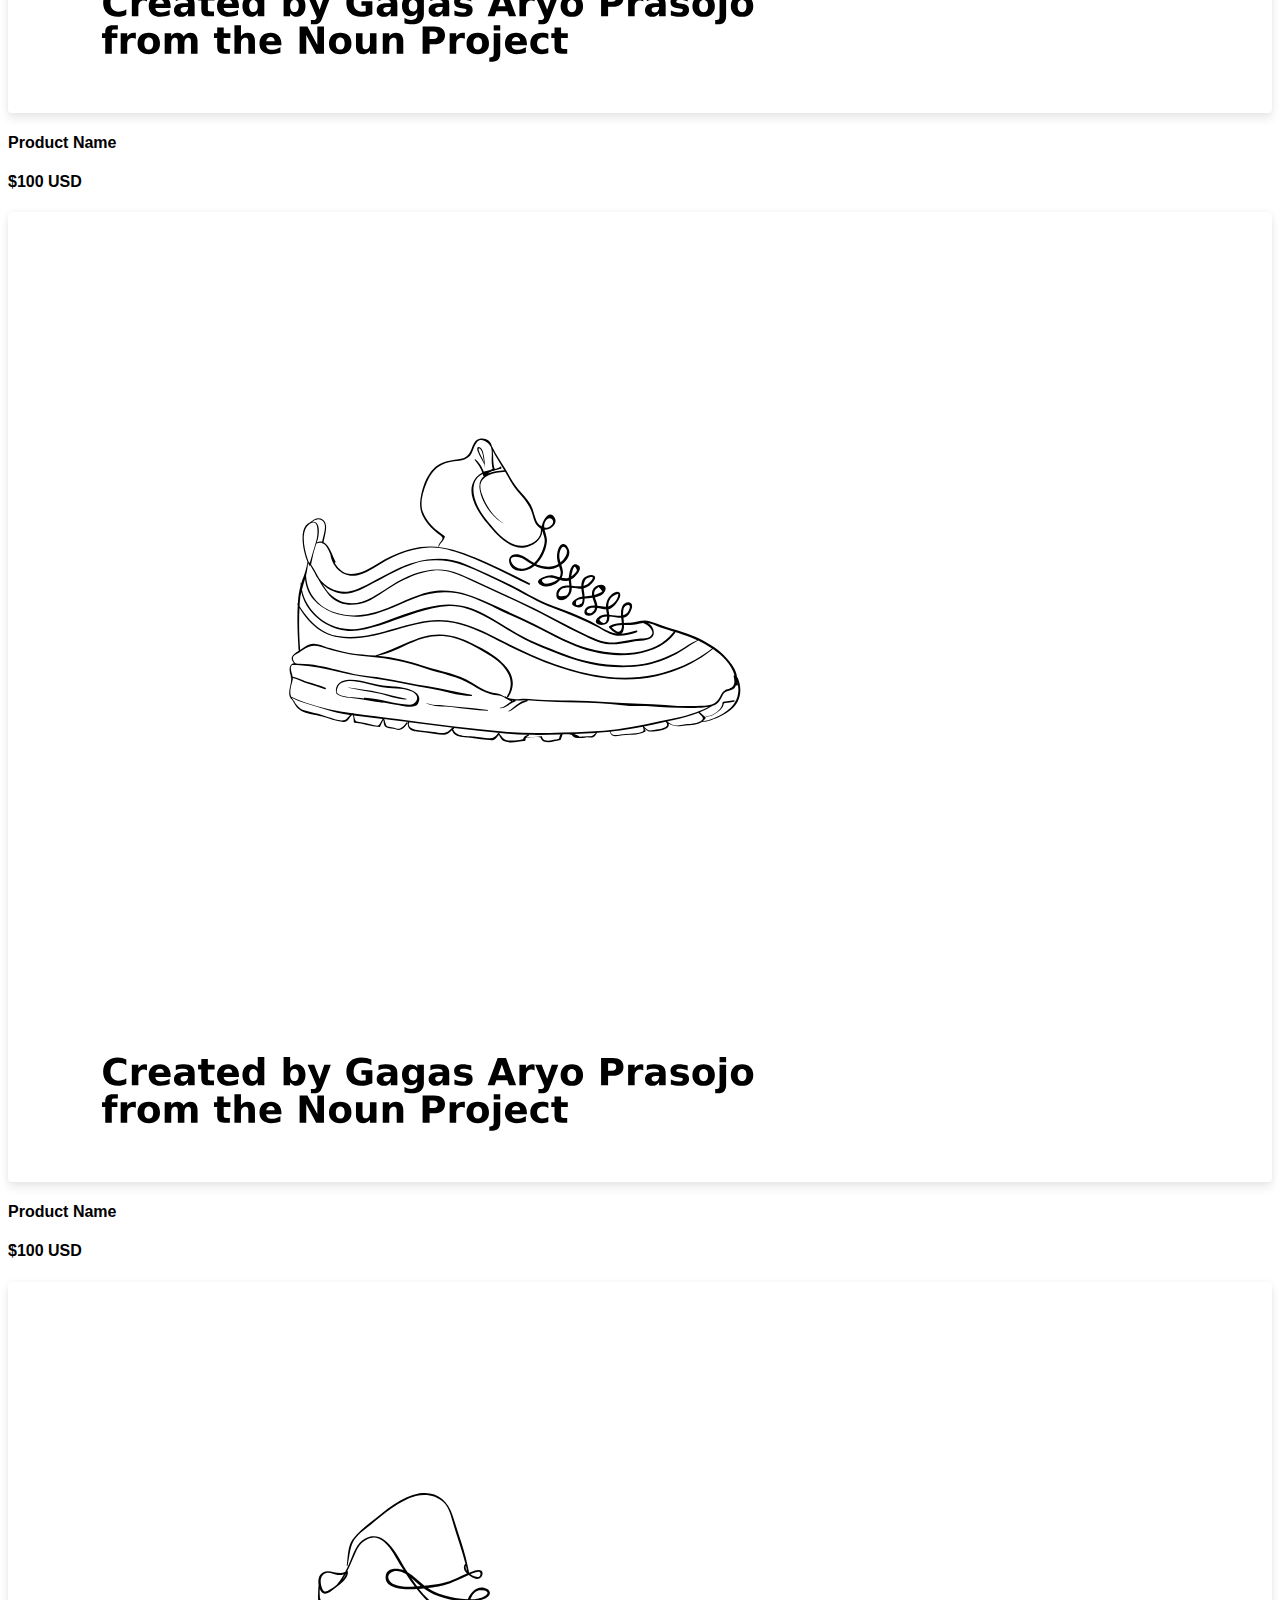
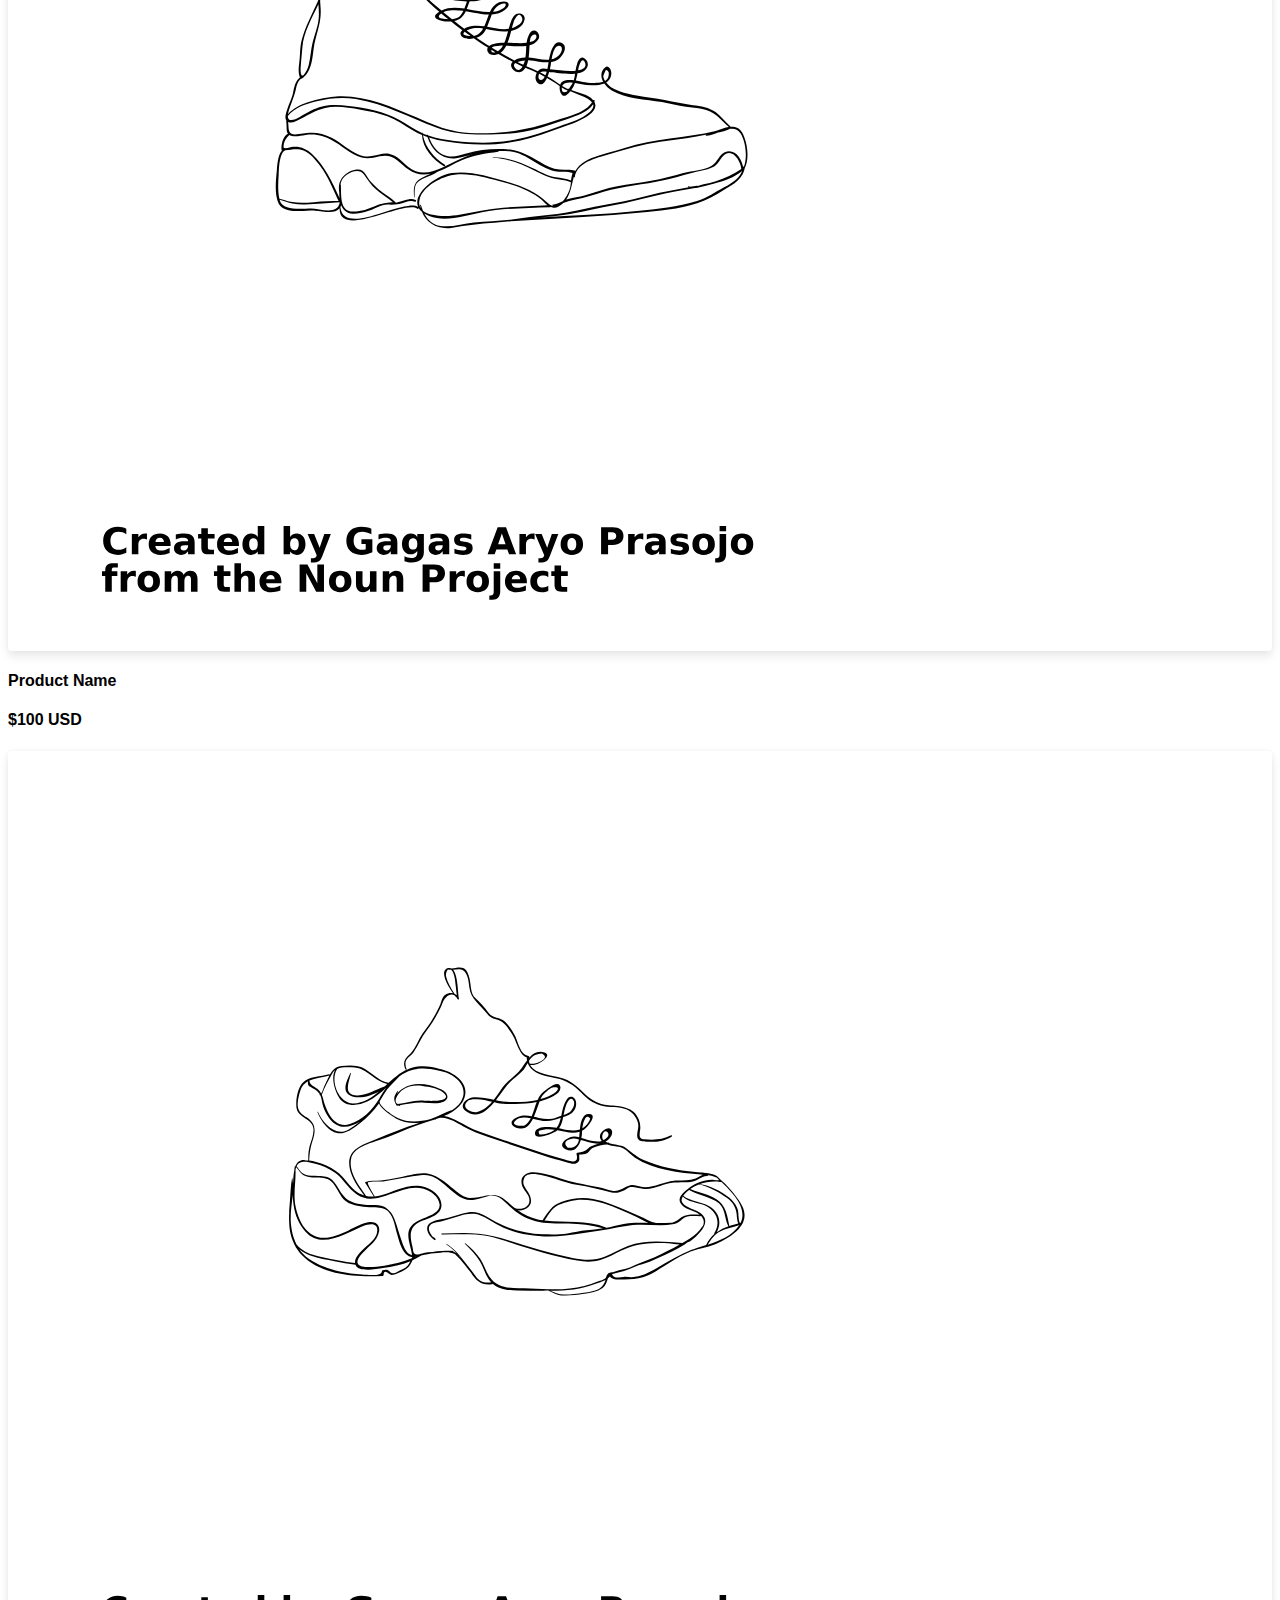
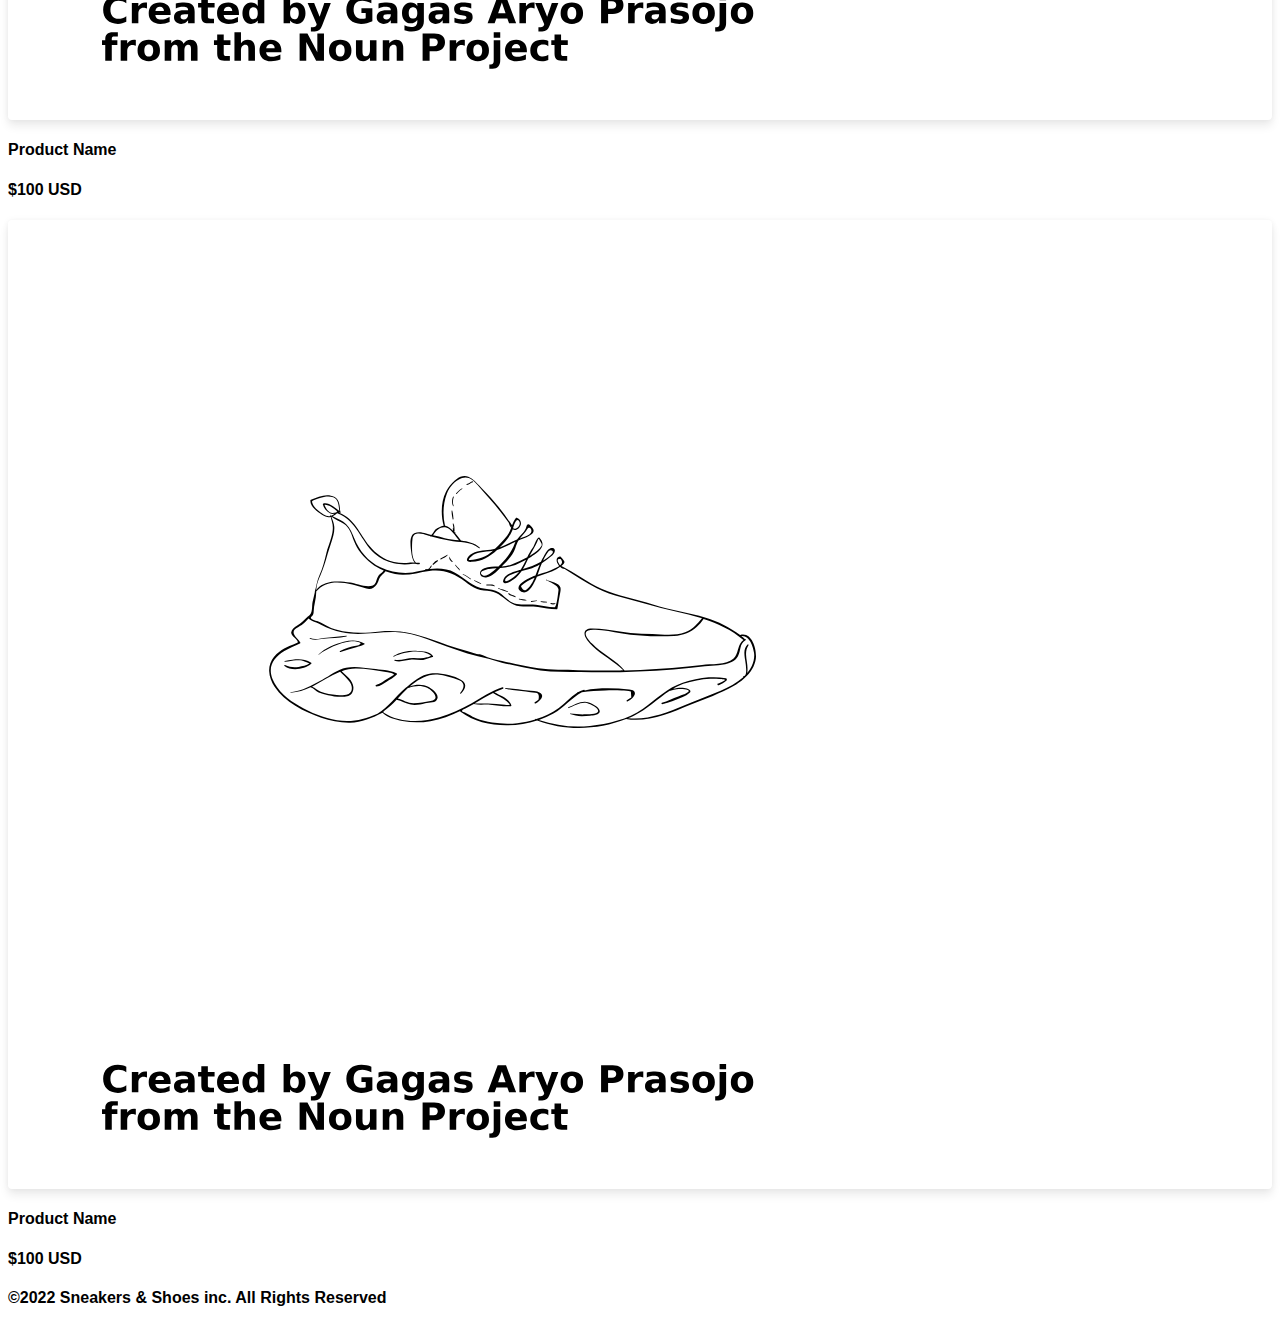
==== commit 68a2a005: "added additional ui/ux elements" ====
--- a/html/gallery.html
+++ b/html/gallery.html
@@ -12,7 +12,7 @@
     <link href="https://fonts.googleapis.com/css2?family=Koulen&display=swap" rel="stylesheet">
     <!-- external css -->
     <link rel="stylesheet" href="/css/gallery.css">
-    <title>Document</title>
+    <title>Gallery Page</title>
 </head>
 <body>
      <!-- header -->
@@ -72,17 +72,17 @@
             
             <div class="container d-block ">
                 <div class="row">
-                    <div class="col-md-3 text-center text-white pb-2 ">
-                        <a href="/html/gallery.html" class="link-light">  <span class="mt-n3">Sneakers</span></a>
-                    </div>
-                    <div class="col-md-3 text-center text-white"> 
-                        <a href="#" class="link-light"><span>Sports</span></a>
-                    </div>
-                    <div class="col-md-3 text-center text-white">
-                        <a href="/promoPage" class="link-light"><span>Promo</span></a>
-                    </div>
-                    <div class="col-md-3 text-center text-white">
-                        <a href="/html/login.html" class="link-light">  <span>Login</span></a>
+                    <div class="col-md-3 text-center text-white py-2 ">
+                        <a href="/html/gallery.html" class="">  <span class="mt-n3">Sneakers</span></a>
+                    </div>
+                    <div class="col-md-3 text-center text-white py-2"> 
+                        <a href="#" class=""><span>Sports</span></a>
+                    </div>
+                    <div class="col-md-3 text-center text-white py-2">
+                        <a href="/promoPage" class=""><span>Promo</span></a>
+                    </div>
+                    <div class="col-md-3 text-center text-white py-2">
+                        <a href="/html/login.html" class="">  <span>Login</span></a>
                       
                     </div>
                 </div>
--- a/css/gallery.css
+++ b/css/gallery.css
@@ -13,9 +13,18 @@
   cursor: pointer;
 }
 
-.card:hover{
-     transform: scale(1.05);
-  box-shadow: 0 10px 20px rgba(0,0,0,.12), 0 4px 8px rgba(0,0,0,.06);
+.card:hover {
+	transform: scale(1.05);
+	box-shadow: 0 10px 20px rgba(246, 47, 47, 0.853), 0 4px 8px rgba(68, 20, 20, 0.06);
+}
+
+a{
+  text-decoration: none;
+  color:white;
+}
+
+a:hover{
+  color:red;
 }
 
 
